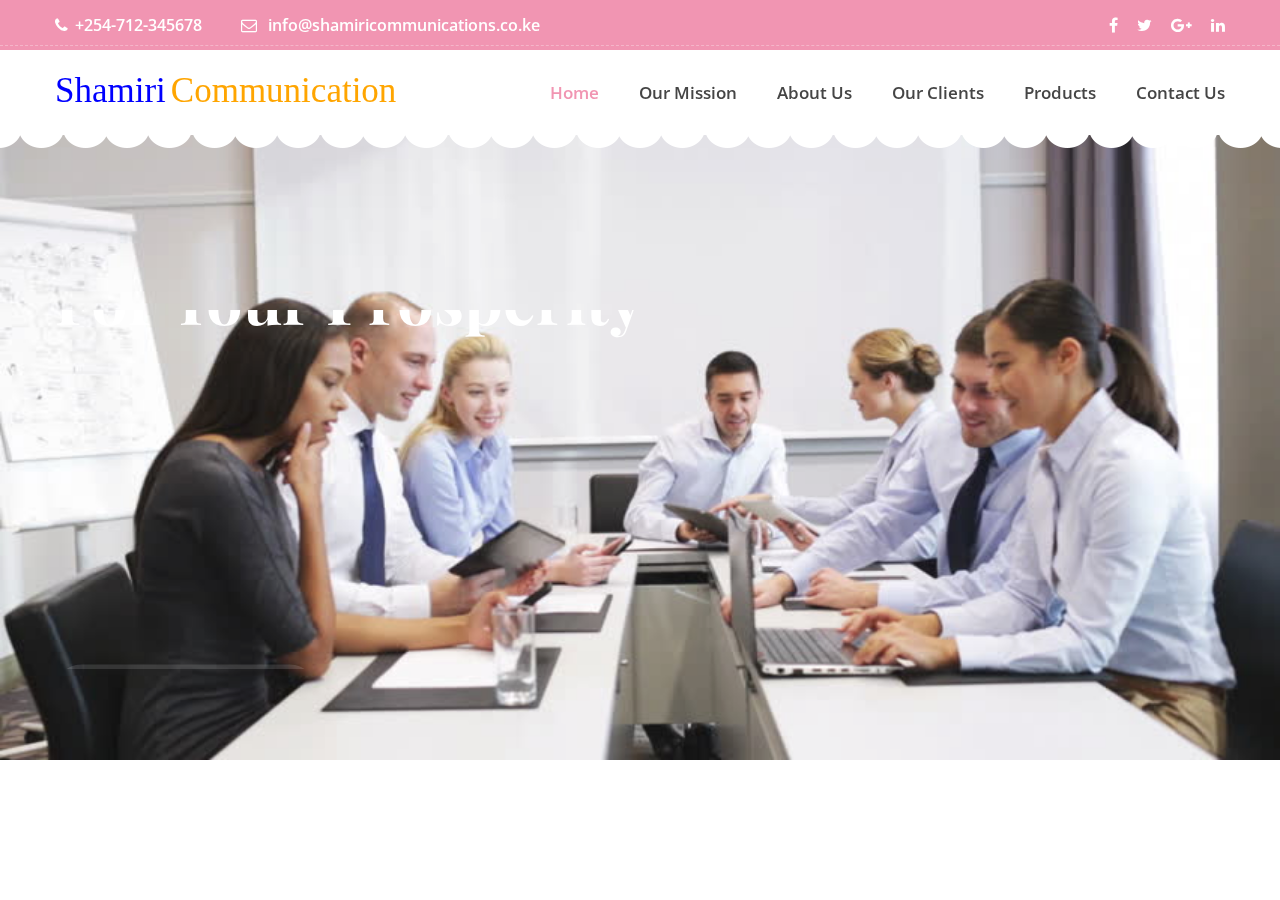
==== homepage.html @ 5a4b9720 "slider works" ====
<!DOCTYPE html>
<html lang="en" dir="ltr">
  <head>
    <meta charset="utf-8">
    <title>Shamiri Communication</title>
    <!-- Icon css link -->
    <link href="css/font-awesome.min.css" rel="stylesheet">
    <link href="vendors/linearicons/style.css" rel="stylesheet">
    <link href="vendors/flat-icon/flaticon.css" rel="stylesheet">
    <!-- Bootstrap -->
    <link href="css/bootstrap.min.css" rel="stylesheet">
    <!-- Rev slider css -->
    <link href="vendors/revolution/css/settings.css" rel="stylesheet">
    <link href="vendors/revolution/css/layers.css" rel="stylesheet">
    <link href="vendors/revolution/css/navigation.css" rel="stylesheet">
    <link href="vendors/animate-css/animate.css" rel="stylesheet">
    <!-- Extra plugin css -->
    <link href="vendors/owl-carousel/owl.carousel.min.css" rel="stylesheet">
    <link href="vendors/magnifc-popup/magnific-popup.css" rel="stylesheet">
    <link href="css/style.css" rel="stylesheet">
    <link href="css/responsive.css" rel="stylesheet">

  </head>
  <body>
    <!--================Main Header Area =================-->
   <header class="main_header_area">
     <div class="top_header_area row m0">
       <div class="container">
         <div class="float-left">
           <a href="#"><i class="fa fa-phone" aria-hidden="true"></i>+254-712-345678</a>
           <a href="#"><i class="fa fa-envelope-o" aria-hidden="true"></i> info@shamiricommunications.co.ke</a>
         </div>
         <div class="float-right">
           <ul class="h_social list_style">
             <li><a href="#"><i class="fa fa-facebook"></i></a></li>
             <li><a href="#"><i class="fa fa-twitter"></i></a></li>
             <li><a href="#"><i class="fa fa-google-plus"></i></a></li>
             <li><a href="#"><i class="fa fa-linkedin"></i></a></li>
           </ul>
           <!-- <ul class="h_search list_style">
             <li class="shop_cart"><a href="#"><i class="lnr lnr-cart"></i></a></li>
             <li><a class="popup-with-zoom-anim" href="#test-search"><i class="fa fa-search"></i></a></li>
           </ul> -->
         </div>
       </div>
     </div>
     <div class="main_menu_two">
       <div class="container">
         <nav class="navbar navbar-expand-lg navbar-light bg-light">
           <style>.orange{color:orange;font-family: 'Fredericka the Great', cursive;font-size: 35px} .blue{color:blue;font-family: 'Fredericka the Great', cursive;font-size: 35px;}</style>
           <a class="navbar-brand" href="index.html"><span class="blue">Shamiri</span> <span class="orange">Communication</span></a>
           </a>
           <button class="navbar-toggler" type="button" data-toggle="collapse" data-target="#navbarSupportedContent" aria-controls="navbarSupportedContent" aria-expanded="false" aria-label="Toggle navigation">
             <span class="my_toggle_menu">
                             <span></span>
                             <span></span>
                             <span></span>
                           </span>
           </button>
           <div class="collapse navbar-collapse" id="navbarSupportedContent">
             <ul class="navbar-nav justify-content-end">
               <li class="active"><a href="index.html">Home</a></li>
               <li><a href="#">Our Mission</a></li>
               <li><a href="#">About Us</a></li>

               <li><a href="#">Our Clients</a></li>
               <li><a class="#">Products</a></li>
               <li><a href="#">Contact Us</a></li>
             </ul>
           </div>
         </nav>
       </div>
     </div>
   </header>
       <!--================End Main Header Area =================-->
       <!--================Slider Area =================-->
       <section class="main_slider_area">
           <div id="main_slider" class="rev_slider" data-version="5.3.1.6">
               <ul>
                   <li data-index="rs-1587" data-transition="fade" data-slotamount="default" data-hideafterloop="0" data-hideslideonmobile="off"  data-easein="default" data-easeout="default" data-masterspeed="300"  data-thumb="img/meeting.jpg"  data-rotate="0"  data-saveperformance="off"  data-title="Creative" data-param1="01" data-param2="" data-param3="" data-param4="" data-param5="" data-param6="" data-param7="" data-param8="" data-param9="" data-param10="" data-description="">
                   <!-- MAIN IMAGE -->
                   <img src="img/meeting.jpg"  alt="" data-bgposition="center center" data-bgfit="cover" data-bgrepeat="no-repeat" data-bgparallax="5" class="rev-slidebg" data-no-retina>
                       <!-- LAYER NR. 1 -->
                       <div class="slider_text_box">
                           <div class="tp-caption tp-resizeme first_text"
                           data-x="['left','left','left','15','15']" data-hoffset="['0','0','0','0']"
                           data-y="['top','top','top','top']" data-voffset="['175','175','125','165','160']"
                           data-fontsize="['65','65','65','40','30']"
                           data-lineheight="['80','80','80','50','40']"
                           data-width="['800','800','800','500']"
                           data-height="none"
                           data-whitespace="normal"
                           data-type="text"
                           data-responsive_offset="on"
                           data-frames="[{&quot;delay&quot;:10,&quot;speed&quot;:1500,&quot;frame&quot;:&quot;0&quot;,&quot;from&quot;:&quot;y:[-100%];z:0;rX:0deg;rY:0;rZ:0;sX:1;sY:1;skX:0;skY:0;&quot;,&quot;mask&quot;:&quot;x:0px;y:0px;s:inherit;e:inherit;&quot;,&quot;to&quot;:&quot;o:1;&quot;,&quot;ease&quot;:&quot;Power2.easeInOut&quot;},{&quot;delay&quot;:&quot;wait&quot;,&quot;speed&quot;:1500,&quot;frame&quot;:&quot;999&quot;,&quot;to&quot;:&quot;y:[175%];&quot;,&quot;mask&quot;:&quot;x:inherit;y:inherit;s:inherit;e:inherit;&quot;,&quot;ease&quot;:&quot;Power2.easeInOut&quot;}]"
                           data-textAlign="['left','left','left','left']">Shamiri Communication ... <br /> For Your Prosperity</div>
                           <div class="tp-caption tp-resizeme secand_text"
                               data-x="['left','left','left','15','15']" data-hoffset="['0','0','0','0']"
                               data-y="['top','top','top','top']" data-voffset="['345','345','300','300','250']"
                               data-fontsize="['20','20','20','20','16']"
                               data-lineheight="['28','28','28','28']"
                               data-width="['640','640','640','640','350']"
                               data-height="none"
                               data-whitespace="normal"
                               data-type="text"
                               data-responsive_offset="on"
                               data-transform_idle="o:1;"
                               data-frames="[{&quot;delay&quot;:10,&quot;speed&quot;:1500,&quot;frame&quot;:&quot;0&quot;,&quot;from&quot;:&quot;y:[100%];z:0;rX:0deg;rY:0;rZ:0;sX:1;sY:1;skX:0;skY:0;opacity:0;&quot;,&quot;mask&quot;:&quot;x:0px;y:[100%];s:inherit;e:inherit;&quot;,&quot;to&quot;:&quot;o:1;&quot;,&quot;ease&quot;:&quot;Power2.easeInOut&quot;},{&quot;delay&quot;:&quot;wait&quot;,&quot;speed&quot;:1500,&quot;frame&quot;:&quot;999&quot;,&quot;to&quot;:&quot;y:[175%];&quot;,&quot;mask&quot;:&quot;x:inherit;y:inherit;s:inherit;e:inherit;&quot;,&quot;ease&quot;:&quot;Power2.easeInOut&quot;}]">Nemo enim ipsam voluptatem quia voluptas sit aspernatur aut odit aut fugit quia consequuntur magni dolores eos qui ratione
                           </div>
                           <div class="tp-caption tp-resizeme slider_button"
                              data-x="['left','left','left','15','15']" data-hoffset="['0','0','0','0']"
                               data-y="['top','top','top','top']" data-voffset="['435','435','390','390','360']"
                               data-fontsize="['14','14','14','14']"
                               data-lineheight="['46','46','46','46']"
                               data-width="none"
                               data-height="none"
                               data-whitespace="nowrap"
                               data-type="text"
                               data-responsive_offset="on"
                               data-frames="[{&quot;delay&quot;:10,&quot;speed&quot;:1500,&quot;frame&quot;:&quot;0&quot;,&quot;from&quot;:&quot;y:[100%];z:0;rX:0deg;rY:0;rZ:0;sX:1;sY:1;skX:0;skY:0;opacity:0;&quot;,&quot;mask&quot;:&quot;x:0px;y:[100%];s:inherit;e:inherit;&quot;,&quot;to&quot;:&quot;o:1;&quot;,&quot;ease&quot;:&quot;Power2.easeInOut&quot;},{&quot;delay&quot;:&quot;wait&quot;,&quot;speed&quot;:1500,&quot;frame&quot;:&quot;999&quot;,&quot;to&quot;:&quot;y:[175%];&quot;,&quot;mask&quot;:&quot;x:inherit;y:inherit;s:inherit;e:inherit;&quot;,&quot;ease&quot;:&quot;Power2.easeInOut&quot;}]">
                               <a class="main_btn" href="#products">Explore our services</a>
                           </div>
                       </div>
                   </li>
                   <li data-index="rs-1588" data-transition="fade" data-slotamount="default" data-hideafterloop="0" data-hideslideonmobile="off"  data-easein="default" data-easeout="default" data-masterspeed="300"  data-thumb="img/nightking.jpeg
                   .jpg"  data-rotate="0"  data-saveperformance="off"  data-title="Creative" data-param1="01" data-param2="" data-param3="" data-param4="" data-param5="" data-param6="" data-param7="" data-param8="" data-param9="" data-param10="" data-description="">
                   <!-- MAIN IMAGE -->
                   <img src="img/nightking.jpeg"  alt="" data-bgposition="center center" data-bgfit="cover" data-bgrepeat="no-repeat" data-bgparallax="5" class="rev-slidebg" data-no-retina>
                   <!-- LAYERS -->
                       <!-- LAYERS -->
                       <!-- LAYER NR. 1 -->
                       <div class="slider_text_box">
                           <div class="tp-caption tp-resizeme first_text"
                           data-x="['left','left','left','15','15']" data-hoffset="['0','0','0','0']"
                           data-y="['top','top','top','top']" data-voffset="['175','175','125','165','160']"
                           data-fontsize="['65','65','65','40','30']"
                           data-lineheight="['80','80','80','50','40']"
                           data-width="['800','800','800','500']"
                           data-height="none"
                           data-whitespace="normal"
                           data-type="text"
                           data-responsive_offset="on"
                           data-frames="[{&quot;delay&quot;:10,&quot;speed&quot;:1500,&quot;frame&quot;:&quot;0&quot;,&quot;from&quot;:&quot;y:[-100%];z:0;rX:0deg;rY:0;rZ:0;sX:1;sY:1;skX:0;skY:0;&quot;,&quot;mask&quot;:&quot;x:0px;y:0px;s:inherit;e:inherit;&quot;,&quot;to&quot;:&quot;o:1;&quot;,&quot;ease&quot;:&quot;Power2.easeInOut&quot;},{&quot;delay&quot;:&quot;wait&quot;,&quot;speed&quot;:1500,&quot;frame&quot;:&quot;999&quot;,&quot;to&quot;:&quot;y:[175%];&quot;,&quot;mask&quot;:&quot;x:inherit;y:inherit;s:inherit;e:inherit;&quot;,&quot;ease&quot;:&quot;Power2.easeInOut&quot;}]"
                           data-textAlign="['left','left','left','left']">Tasty feelings ... <br />delicious flavours</div>
                           <div class="tp-caption tp-resizeme secand_text"
                               data-x="['left','left','left','15','15']" data-hoffset="['0','0','0','0']"
                               data-y="['top','top','top','top']" data-voffset="['345','345','300','300','250']"
                               data-fontsize="['20','20','20','20','16']"
                               data-lineheight="['28','28','28','28']"
                               data-width="['640','640','640','640','350']"
                               data-height="none"
                               data-whitespace="normal"
                               data-type="text"
                               data-responsive_offset="on"
                               data-transform_idle="o:1;"
                               data-frames="[{&quot;delay&quot;:10,&quot;speed&quot;:1500,&quot;frame&quot;:&quot;0&quot;,&quot;from&quot;:&quot;y:[100%];z:0;rX:0deg;rY:0;rZ:0;sX:1;sY:1;skX:0;skY:0;opacity:0;&quot;,&quot;mask&quot;:&quot;x:0px;y:[100%];s:inherit;e:inherit;&quot;,&quot;to&quot;:&quot;o:1;&quot;,&quot;ease&quot;:&quot;Power2.easeInOut&quot;},{&quot;delay&quot;:&quot;wait&quot;,&quot;speed&quot;:1500,&quot;frame&quot;:&quot;999&quot;,&quot;to&quot;:&quot;y:[175%];&quot;,&quot;mask&quot;:&quot;x:inherit;y:inherit;s:inherit;e:inherit;&quot;,&quot;ease&quot;:&quot;Power2.easeInOut&quot;}]">Nemo enim ipsam voluptatem quia voluptas sit aspernatur aut odit aut fugit quia consequuntur magni dolores eos qui ratione
                           </div>
                           <div class="tp-caption tp-resizeme slider_button"
                               data-x="['left','left','left','15','15']" data-hoffset="['0','0','0','0']"
                               data-y="['top','top','top','top']" data-voffset="['435','435','390','390','360']"
                               data-fontsize="['14','14','14','14']"
                               data-lineheight="['46','46','46','46']"
                               data-width="none"
                               data-height="none"
                               data-whitespace="nowrap"
                               data-type="text"
                               data-responsive_offset="on"
                               data-frames="[{&quot;delay&quot;:10,&quot;speed&quot;:1500,&quot;frame&quot;:&quot;0&quot;,&quot;from&quot;:&quot;y:[100%];z:0;rX:0deg;rY:0;rZ:0;sX:1;sY:1;skX:0;skY:0;opacity:0;&quot;,&quot;mask&quot;:&quot;x:0px;y:[100%];s:inherit;e:inherit;&quot;,&quot;to&quot;:&quot;o:1;&quot;,&quot;ease&quot;:&quot;Power2.easeInOut&quot;},{&quot;delay&quot;:&quot;wait&quot;,&quot;speed&quot;:1500,&quot;frame&quot;:&quot;999&quot;,&quot;to&quot;:&quot;y:[175%];&quot;,&quot;mask&quot;:&quot;x:inherit;y:inherit;s:inherit;e:inherit;&quot;,&quot;ease&quot;:&quot;Power2.easeInOut&quot;}]">
                               <a class="main_btn" href="#flavours">See the flavours</a>
                           </div>
                       </div>
                   </li>
                   <li data-index="rs-1589" data-transition="fade" data-slotamount="default" data-hideafterloop="0" data-hideslideonmobile="off"  data-easein="default" data-easeout="default" data-masterspeed="300"  data-thumb="img/thanos.jpg"  data-rotate="0"  data-saveperformance="off"  data-title="Creative" data-param1="01" data-param2="" data-param3="" data-param4="" data-param5="" data-param6="" data-param7="" data-param8="" data-param9="" data-param10="" data-description="">
                   <!-- MAIN IMAGE -->
                   <img src="img/thanos.jpg"  alt="" data-bgposition="center center" data-bgfit="cover" data-bgrepeat="no-repeat" data-bgparallax="5" class="rev-slidebg" data-no-retina>
                   <!-- LAYERS -->
                       <!-- LAYERS -->
                       <!-- LAYER NR. 1 -->
                       <div class="slider_text_box">
                           <div class="tp-caption tp-resizeme first_text"
                           data-x="['left','left','left','15','15']" data-hoffset="['0','0','0','0']"
                           data-y="['top','top','top','top']" data-voffset="['175','175','125','165','160']"
                           data-fontsize="['65','65','65','40','30']"
                           data-lineheight="['80','80','80','50','40']"
                           data-width="['800','800','800','500']"
                           data-height="none"
                           data-whitespace="normal"
                           data-type="text"
                           data-responsive_offset="on"
                           data-frames="[{&quot;delay&quot;:10,&quot;speed&quot;:1500,&quot;frame&quot;:&quot;0&quot;,&quot;from&quot;:&quot;y:[-100%];z:0;rX:0deg;rY:0;rZ:0;sX:1;sY:1;skX:0;skY:0;&quot;,&quot;mask&quot;:&quot;x:0px;y:0px;s:inherit;e:inherit;&quot;,&quot;to&quot;:&quot;o:1;&quot;,&quot;ease&quot;:&quot;Power2.easeInOut&quot;},{&quot;delay&quot;:&quot;wait&quot;,&quot;speed&quot;:1500,&quot;frame&quot;:&quot;999&quot;,&quot;to&quot;:&quot;y:[175%];&quot;,&quot;mask&quot;:&quot;x:inherit;y:inherit;s:inherit;e:inherit;&quot;,&quot;ease&quot;:&quot;Power2.easeInOut&quot;}]"
                           data-textAlign="['left','left','left','left']">Diverse ... <br /> always something new</div>
                           <div class="tp-caption tp-resizeme secand_text"
                               data-x="['left','left','left','15','15']" data-hoffset="['0','0','0','0']"
                               data-y="['top','top','top','top']" data-voffset="['345','345','300','300','250']"
                               data-fontsize="['20','20','20','20','16']"
                               data-lineheight="['28','28','28','28']"
                               data-width="['640','640','640','640','350']"
                               data-height="none"
                               data-whitespace="normal"
                               data-type="text"
                               data-responsive_offset="on"
                               data-transform_idle="o:1;"
                               data-frames="[{&quot;delay&quot;:10,&quot;speed&quot;:1500,&quot;frame&quot;:&quot;0&quot;,&quot;from&quot;:&quot;y:[100%];z:0;rX:0deg;rY:0;rZ:0;sX:1;sY:1;skX:0;skY:0;opacity:0;&quot;,&quot;mask&quot;:&quot;x:0px;y:[100%];s:inherit;e:inherit;&quot;,&quot;to&quot;:&quot;o:1;&quot;,&quot;ease&quot;:&quot;Power2.easeInOut&quot;},{&quot;delay&quot;:&quot;wait&quot;,&quot;speed&quot;:1500,&quot;frame&quot;:&quot;999&quot;,&quot;to&quot;:&quot;y:[175%];&quot;,&quot;mask&quot;:&quot;x:inherit;y:inherit;s:inherit;e:inherit;&quot;,&quot;ease&quot;:&quot;Power2.easeInOut&quot;}]">Nemo enim ipsam voluptatem quia voluptas sit aspernatur aut odit aut fugit quia consequuntur magni dolores eos qui ratione
                           </div>
                           <div class="tp-caption tp-resizeme slider_button"
                               data-x="['left','left','left','15','15']" data-hoffset="['0','0','0','0']"
                               data-y="['top','top','top','top']" data-voffset="['435','435','390','390','360']"
                               data-fontsize="['14','14','14','14']"
                               data-lineheight="['46','46','46','46']"
                               data-width="none"
                               data-height="none"
                               data-whitespace="nowrap"
                               data-type="text"
                               data-responsive_offset="on"
                               data-frames="[{&quot;delay&quot;:10,&quot;speed&quot;:1500,&quot;frame&quot;:&quot;0&quot;,&quot;from&quot;:&quot;y:[100%];z:0;rX:0deg;rY:0;rZ:0;sX:1;sY:1;skX:0;skY:0;opacity:0;&quot;,&quot;mask&quot;:&quot;x:0px;y:[100%];s:inherit;e:inherit;&quot;,&quot;to&quot;:&quot;o:1;&quot;,&quot;ease&quot;:&quot;Power2.easeInOut&quot;},{&quot;delay&quot;:&quot;wait&quot;,&quot;speed&quot;:1500,&quot;frame&quot;:&quot;999&quot;,&quot;to&quot;:&quot;y:[175%];&quot;,&quot;mask&quot;:&quot;x:inherit;y:inherit;s:inherit;e:inherit;&quot;,&quot;ease&quot;:&quot;Power2.easeInOut&quot;}]">
                               <a class="main_btn" href="#newarrivals">Explore New Arrivals</a>
                           </div>
                       </div>
                   </li>
               </ul>
           </div>
       </section>
       <!--================End Slider Area =================-->



       <!-- jQuery (necessary for Bootstrap's JavaScript plugins) -->
        <script src="js/jquery-3.2.1.min.js"></script>
        <!-- Include all compiled plugins (below), or include individual files as needed -->
        <script src="js/popper.min.js"></script>
        <script src="js/bootstrap.min.js"></script>
        <!-- Rev slider js -->
        <script src="vendors/revolution/js/jquery.themepunch.tools.min.js"></script>
        <script src="vendors/revolution/js/jquery.themepunch.revolution.min.js"></script>
        <script src="vendors/revolution/js/extensions/revolution.extension.actions.min.js"></script>
        <script src="vendors/revolution/js/extensions/revolution.extension.video.min.js"></script>
        <script src="vendors/revolution/js/extensions/revolution.extension.slideanims.min.js"></script>
        <script src="vendors/revolution/js/extensions/revolution.extension.layeranimation.min.js"></script>
        <script src="vendors/revolution/js/extensions/revolution.extension.navigation.min.js"></script>
        <!-- Extra plugin js -->
        <script src="vendors/owl-carousel/owl.carousel.min.js"></script>
        <script src="vendors/magnifc-popup/jquery.magnific-popup.min.js"></script>
        <script src="vendors/datetime-picker/js/moment.min.js"></script>
        <script src="vendors/datetime-picker/js/bootstrap-datetimepicker.min.js"></script>
        <script src="vendors/nice-select/js/jquery.nice-select.min.js"></script>
        <script src="vendors/jquery-ui/jquery-ui.min.js"></script>
        <script src="vendors/lightbox/simpleLightbox.min.js"></script>
        <script src="js/theme.js"></script>

  </body>
</html>
---- vendors/linearicons/style.css ----
@font-face {
	font-family: 'Linearicons-Free';
	src:url('fonts/Linearicons-Free.eot');
	src:url('fonts/Linearicons-Free.eot') format('embedded-opentype'),
		url('fonts/Linearicons-Free.woff2_w118d') format('woff2'),
		url('fonts/Linearicons-Free.woff') format('woff'),
		url('fonts/Linearicons-Free.ttf') format('truetype'),
		url('img/Linearicons-Free.svg') format('svg');
	font-weight: normal;
	font-style: normal;
}

.lnr {
	font-family: 'Linearicons-Free';
	speak: none;
	font-style: normal;
	font-weight: normal;
	font-variant: normal;
	text-transform: none;
	line-height: 1;

	/* Better Font Rendering =========== */
	-webkit-font-smoothing: antialiased;
	-moz-osx-font-smoothing: grayscale;
}

.lnr-home:before {
	content: "\e800";
}
.lnr-apartment:before {
	content: "\e801";
}
.lnr-pencil:before {
	content: "\e802";
}
.lnr-magic-wand:before {
	content: "\e803";
}
.lnr-drop:before {
	content: "\e804";
}
.lnr-lighter:before {
	content: "\e805";
}
.lnr-poop:before {
	content: "\e806";
}
.lnr-sun:before {
	content: "\e807";
}
.lnr-moon:before {
	content: "\e808";
}
.lnr-cloud:before {
	content: "\e809";
}
.lnr-cloud-upload:before {
	content: "\e80a";
}
.lnr-cloud-download:before {
	content: "\e80b";
}
.lnr-cloud-sync:before {
	content: "\e80c";
}
.lnr-cloud-check:before {
	content: "\e80d";
}
.lnr-database:before {
	content: "\e80e";
}
.lnr-lock:before {
	content: "\e80f";
}
.lnr-cog:before {
	content: "\e810";
}
.lnr-trash:before {
	content: "\e811";
}
.lnr-dice:before {
	content: "\e812";
}
.lnr-heart:before {
	content: "\e813";
}
.lnr-star:before {
	content: "\e814";
}
.lnr-star-half:before {
	content: "\e815";
}
.lnr-star-empty:before {
	content: "\e816";
}
.lnr-flag:before {
	content: "\e817";
}
.lnr-envelope:before {
	content: "\e818";
}
.lnr-paperclip:before {
	content: "\e819";
}
.lnr-inbox:before {
	content: "\e81a";
}
.lnr-eye:before {
	content: "\e81b";
}
.lnr-printer:before {
	content: "\e81c";
}
.lnr-file-empty:before {
	content: "\e81d";
}
.lnr-file-add:before {
	content: "\e81e";
}
.lnr-enter:before {
	content: "\e81f";
}
.lnr-exit:before {
	content: "\e820";
}
.lnr-graduation-hat:before {
	content: "\e821";
}
.lnr-license:before {
	content: "\e822";
}
.lnr-music-note:before {
	content: "\e823";
}
.lnr-film-play:before {
	content: "\e824";
}
.lnr-camera-video:before {
	content: "\e825";
}
.lnr-camera:before {
	content: "\e826";
}
.lnr-picture:before {
	content: "\e827";
}
.lnr-book:before {
	content: "\e828";
}
.lnr-bookmark:before {
	content: "\e829";
}
.lnr-user:before {
	content: "\e82a";
}
.lnr-users:before {
	content: "\e82b";
}
.lnr-shirt:before {
	content: "\e82c";
}
.lnr-store:before {
	content: "\e82d";
}
.lnr-cart:before {
	content: "\e82e";
}
.lnr-tag:before {
	content: "\e82f";
}
.lnr-phone-handset:before {
	content: "\e830";
}
.lnr-phone:before {
	content: "\e831";
}
.lnr-pushpin:before {
	content: "\e832";
}
.lnr-map-marker:before {
	content: "\e833";
}
.lnr-map:before {
	content: "\e834";
}
.lnr-location:before {
	content: "\e835";
}
.lnr-calendar-full:before {
	content: "\e836";
}
.lnr-keyboard:before {
	content: "\e837";
}
.lnr-spell-check:before {
	content: "\e838";
}
.lnr-screen:before {
	content: "\e839";
}
.lnr-smartphone:before {
	content: "\e83a";
}
.lnr-tablet:before {
	content: "\e83b";
}
.lnr-laptop:before {
	content: "\e83c";
}
.lnr-laptop-phone:before {
	content: "\e83d";
}
.lnr-power-switch:before {
	content: "\e83e";
}
.lnr-bubble:before {
	content: "\e83f";
}
.lnr-heart-pulse:before {
	content: "\e840";
}
.lnr-construction:before {
	content: "\e841";
}
.lnr-pie-chart:before {
	content: "\e842";
}
.lnr-chart-bars:before {
	content: "\e843";
}
.lnr-gift:before {
	content: "\e844";
}
.lnr-diamond:before {
	content: "\e845";
}
.lnr-linearicons:before {
	content: "\e846";
}
.lnr-dinner:before {
	content: "\e847";
}
.lnr-coffee-cup:before {
	content: "\e848";
}
.lnr-leaf:before {
	content: "\e849";
}
.lnr-paw:before {
	content: "\e84a";
}
.lnr-rocket:before {
	content: "\e84b";
}
.lnr-briefcase:before {
	content: "\e84c";
}
.lnr-bus:before {
	content: "\e84d";
}
.lnr-car:before {
	content: "\e84e";
}
.lnr-train:before {
	content: "\e84f";
}
.lnr-bicycle:before {
	content: "\e850";
}
.lnr-wheelchair:before {
	content: "\e851";
}
.lnr-select:before {
	content: "\e852";
}
.lnr-earth:before {
	content: "\e853";
}
.lnr-smile:before {
	content: "\e854";
}
.lnr-sad:before {
	content: "\e855";
}
.lnr-neutral:before {
	content: "\e856";
}
.lnr-mustache:before {
	content: "\e857";
}
.lnr-alarm:before {
	content: "\e858";
}
.lnr-bullhorn:before {
	content: "\e859";
}
.lnr-volume-high:before {
	content: "\e85a";
}
.lnr-volume-medium:before {
	content: "\e85b";
}
.lnr-volume-low:before {
	content: "\e85c";
}
.lnr-volume:before {
	content: "\e85d";
}
.lnr-mic:before {
	content: "\e85e";
}
.lnr-hourglass:before {
	content: "\e85f";
}
.lnr-undo:before {
	content: "\e860";
}
.lnr-redo:before {
	content: "\e861";
}
.lnr-sync:before {
	content: "\e862";
}
.lnr-history:before {
	content: "\e863";
}
.lnr-clock:before {
	content: "\e864";
}
.lnr-download:before {
	content: "\e865";
}
.lnr-upload:before {
	content: "\e866";
}
.lnr-enter-down:before {
	content: "\e867";
}
.lnr-exit-up:before {
	content: "\e868";
}
.lnr-bug:before {
	content: "\e869";
}
.lnr-code:before {
	content: "\e86a";
}
.lnr-link:before {
	content: "\e86b";
}
.lnr-unlink:before {
	content: "\e86c";
}
.lnr-thumbs-up:before {
	content: "\e86d";
}
.lnr-thumbs-down:before {
	content: "\e86e";
}
.lnr-magnifier:before {
	content: "\e86f";
}
.lnr-cross:before {
	content: "\e870";
}
.lnr-menu:before {
	content: "\e871";
}
.lnr-list:before {
	content: "\e872";
}
.lnr-chevron-up:before {
	content: "\e873";
}
.lnr-chevron-down:before {
	content: "\e874";
}
.lnr-chevron-left:before {
	content: "\e875";
}
.lnr-chevron-right:before {
	content: "\e876";
}
.lnr-arrow-up:before {
	content: "\e877";
}
.lnr-arrow-down:before {
	content: "\e878";
}
.lnr-arrow-left:before {
	content: "\e879";
}
.lnr-arrow-right:before {
	content: "\e87a";
}
.lnr-move:before {
	content: "\e87b";
}
.lnr-warning:before {
	content: "\e87c";
}
.lnr-question-circle:before {
	content: "\e87d";
}
.lnr-menu-circle:before {
	content: "\e87e";
}
.lnr-checkmark-circle:before {
	content: "\e87f";
}
.lnr-cross-circle:before {
	content: "\e880";
}
.lnr-plus-circle:before {
	content: "\e881";
}
.lnr-circle-minus:before {
	content: "\e882";
}
.lnr-arrow-up-circle:before {
	content: "\e883";
}
.lnr-arrow-down-circle:before {
	content: "\e884";
}
.lnr-arrow-left-circle:before {
	content: "\e885";
}
.lnr-arrow-right-circle:before {
	content: "\e886";
}
.lnr-chevron-up-circle:before {
	content: "\e887";
}
.lnr-chevron-down-circle:before {
	content: "\e888";
}
.lnr-chevron-left-circle:before {
	content: "\e889";
}
.lnr-chevron-right-circle:before {
	content: "\e88a";
}
.lnr-crop:before {
	content: "\e88b";
}
.lnr-frame-expand:before {
	content: "\e88c";
}
.lnr-frame-contract:before {
	content: "\e88d";
}
.lnr-layers:before {
	content: "\e88e";
}
.lnr-funnel:before {
	content: "\e88f";
}
.lnr-text-format:before {
	content: "\e890";
}
.lnr-text-format-remove:before {
	content: "\e891";
}
.lnr-text-size:before {
	content: "\e892";
}
.lnr-bold:before {
	content: "\e893";
}
.lnr-italic:before {
	content: "\e894";
}
.lnr-underline:before {
	content: "\e895";
}
.lnr-strikethrough:before {
	content: "\e896";
}
.lnr-highlight:before {
	content: "\e897";
}
.lnr-text-align-left:before {
	content: "\e898";
}
.lnr-text-align-center:before {
	content: "\e899";
}
.lnr-text-align-right:before {
	content: "\e89a";
}
.lnr-text-align-justify:before {
	content: "\e89b";
}
.lnr-line-spacing:before {
	content: "\e89c";
}
.lnr-indent-increase:before {
	content: "\e89d";
}
.lnr-indent-decrease:before {
	content: "\e89e";
}
.lnr-pilcrow:before {
	content: "\e89f";
}
.lnr-direction-ltr:before {
	content: "\e8a0";
}
.lnr-direction-rtl:before {
	content: "\e8a1";
}
.lnr-page-break:before {
	content: "\e8a2";
}
.lnr-sort-alpha-asc:before {
	content: "\e8a3";
}
.lnr-sort-amount-asc:before {
	content: "\e8a4";
}
.lnr-hand:before {
	content: "\e8a5";
}
.lnr-pointer-up:before {
	content: "\e8a6";
}
.lnr-pointer-right:before {
	content: "\e8a7";
}
.lnr-pointer-down:before {
	content: "\e8a8";
}
.lnr-pointer-left:before {
	content: "\e8a9";
}
---- vendors/flat-icon/flaticon.css ----
/*
  	Flaticon icon font: Flaticon
  	Creation date: 20/02/2018 13:09
  	*/

@font-face {
  font-family: "Flaticon";
  src: url("Flaticon.eot");
  src: url("Flaticon.eot?#iefix") format("embedded-opentype"),
       url("Flaticon.woff") format("woff"),
       url("Flaticon.ttf") format("truetype"),
       url("img/img/Flaticon.svg") format("svg");
  font-weight: normal;
  font-style: normal;
}

@media screen and (-webkit-min-device-pixel-ratio:0) {
  @font-face {
    font-family: "Flaticon";
    src: url("img/img/Flaticon.svg") format("svg");
  }
}

[class^="flaticon-"]:before, [class*=" flaticon-"]:before,
[class^="flaticon-"]:after, [class*=" flaticon-"]:after {   
  font-family: Flaticon;
        font-size: 20px;
font-style: normal;
margin-left: 20px;
}

.flaticon-auricular-phone-symbol-in-a-circle:before { content: "\f100"; }
.flaticon-play-button:before { content: "\f101"; }
.flaticon-food-6:before { content: "\f102"; }
.flaticon-book:before { content: "\f103"; }
.flaticon-food-5:before { content: "\f104"; }
.flaticon-food-4:before { content: "\f105"; }
.flaticon-transport:before { content: "\f106"; }
.flaticon-food-3:before { content: "\f107"; }
.flaticon-food-2:before { content: "\f108"; }
.flaticon-food-1:before { content: "\f109"; }
.flaticon-food:before { content: "\f10a"; }
---- vendors/revolution/css/settings.css ----
/*-----------------------------------------------------------------------------

-	Revolution Slider 5.0 Default Style Settings -

Screen Stylesheet

version:   	5.3.1
date:      	07/12/15
author:		themepunch
email:     	info@themepunch.com
website:   	http://www.themepunch.com
-----------------------------------------------------------------------------*/

#debungcontrolls,.debugtimeline{width:100%;box-sizing:border-box}.rev_column,.rev_column .tp-parallax-wrap,.tp-svg-layer svg{vertical-align:top}#debungcontrolls{z-index:100000;position:fixed;bottom:0;height:auto;background:rgba(0,0,0,.6);padding:10px}.debugtimeline{height:10px;position:relative;margin-bottom:3px;display:none;white-space:nowrap}.debugtimeline:hover{height:15px}.the_timeline_tester{background:#e74c3c;position:absolute;top:0;left:0;height:100%;width:0}.debugtimeline.tl_slide .the_timeline_tester{background:#f39c12}.debugtimeline.tl_frame .the_timeline_tester{background:#3498db}.debugtimline_txt{color:#fff;font-weight:400;font-size:7px;position:absolute;left:10px;top:0;white-space:nowrap;line-height:10px}.rtl{direction:rtl}@font-face{font-family:revicons;src:url(../fonts/revicons/revicons.eot);src:url(../fonts/revicons/revicons.eot#iefix) format('embedded-opentype'),url(../fonts/revicons/revicons.woff) format('woff'),url(../fonts/revicons/revicons.ttf) format('truetype'),url(img/revicons.svg) format('svg');font-weight:400;font-style:normal}[class*=" revicon-"]:before,[class^=revicon-]:before{font-family:revicons;font-style:normal;font-weight:400;speak:none;display:inline-block;text-decoration:inherit;width:1em;margin-right:.2em;text-align:center;font-variant:normal;text-transform:none;line-height:1em;margin-left:.2em}.revicon-search-1:before{content:'\e802'}.revicon-pencil-1:before{content:'\e831'}.revicon-picture-1:before{content:'\e803'}.revicon-cancel:before{content:'\e80a'}.revicon-info-circled:before{content:'\e80f'}.revicon-trash:before{content:'\e801'}.revicon-left-dir:before{content:'\e817'}.revicon-right-dir:before{content:'\e818'}.revicon-down-open:before{content:'\e83b'}.revicon-left-open:before{content:'\e819'}.revicon-right-open:before{content:'\e81a'}.revicon-angle-left:before{content:'\e820'}.revicon-angle-right:before{content:'\e81d'}.revicon-left-big:before{content:'\e81f'}.revicon-right-big:before{content:'\e81e'}.revicon-magic:before{content:'\e807'}.revicon-picture:before{content:'\e800'}.revicon-export:before{content:'\e80b'}.revicon-cog:before{content:'\e832'}.revicon-login:before{content:'\e833'}.revicon-logout:before{content:'\e834'}.revicon-video:before{content:'\e805'}.revicon-arrow-combo:before{content:'\e827'}.revicon-left-open-1:before{content:'\e82a'}.revicon-right-open-1:before{content:'\e82b'}.revicon-left-open-mini:before{content:'\e822'}.revicon-right-open-mini:before{content:'\e823'}.revicon-left-open-big:before{content:'\e824'}.revicon-right-open-big:before{content:'\e825'}.revicon-left:before{content:'\e836'}.revicon-right:before{content:'\e826'}.revicon-ccw:before{content:'\e808'}.revicon-arrows-ccw:before{content:'\e806'}.revicon-palette:before{content:'\e829'}.revicon-list-add:before{content:'\e80c'}.revicon-doc:before{content:'\e809'}.revicon-left-open-outline:before{content:'\e82e'}.revicon-left-open-2:before{content:'\e82c'}.revicon-right-open-outline:before{content:'\e82f'}.revicon-right-open-2:before{content:'\e82d'}.revicon-equalizer:before{content:'\e83a'}.revicon-layers-alt:before{content:'\e804'}.revicon-popup:before{content:'\e828'}.rev_slider_wrapper{position:relative;z-index:0;width:100%}.rev_slider{position:relative;overflow:visible}.entry-content .rev_slider a,.rev_slider a{box-shadow:none}.tp-overflow-hidden{overflow:hidden!important}.group_ov_hidden{overflow:hidden}.rev_slider img,.tp-simpleresponsive img{max-width:none!important;transition:none;margin:0;padding:0;border:none}.rev_slider .no-slides-text{font-weight:700;text-align:center;padding-top:80px}.rev_slider>ul,.rev_slider>ul>li,.rev_slider>ul>li:before,.rev_slider_wrapper>ul,.tp-revslider-mainul>li,.tp-revslider-mainul>li:before,.tp-simpleresponsive>ul,.tp-simpleresponsive>ul>li,.tp-simpleresponsive>ul>li:before{list-style:none!important;position:absolute;margin:0!important;padding:0!important;overflow-x:visible;overflow-y:visible;background-image:none;background-position:0 0;text-indent:0;top:0;left:0}.rev_slider>ul>li,.rev_slider>ul>li:before,.tp-revslider-mainul>li,.tp-revslider-mainul>li:before,.tp-simpleresponsive>ul>li,.tp-simpleresponsive>ul>li:before{visibility:hidden}.tp-revslider-mainul,.tp-revslider-slidesli{padding:0!important;margin:0!important;list-style:none!important}.fullscreen-container,.fullwidthbanner-container{padding:0;position:relative}.rev_slider li.tp-revslider-slidesli{position:absolute!important}.tp-caption .rs-untoggled-content{display:block}.tp-caption .rs-toggled-content{display:none}.rs-toggle-content-active.tp-caption .rs-toggled-content{display:block}.rs-toggle-content-active.tp-caption .rs-untoggled-content{display:none}.rev_slider .caption,.rev_slider .tp-caption{position:relative;visibility:hidden;white-space:nowrap;display:block;-webkit-font-smoothing:antialiased!important;z-index:1}.rev_slider .caption,.rev_slider .tp-caption,.tp-simpleresponsive img{-moz-user-select:none;-khtml-user-select:none;-webkit-user-select:none;-o-user-select:none}.rev_slider .tp-mask-wrap .tp-caption,.rev_slider .tp-mask-wrap :last-child,.wpb_text_column .rev_slider .tp-mask-wrap .tp-caption,.wpb_text_column .rev_slider .tp-mask-wrap :last-child{margin-bottom:0}.tp-svg-layer svg{width:100%;height:100%;position:relative}.tp-carousel-wrapper{cursor:url(openhand.cur),move}.tp-carousel-wrapper.dragged{cursor:url(closedhand.cur),move}.tp_inner_padding{box-sizing:border-box;max-height:none!important}.tp-caption.tp-layer-selectable{-moz-user-select:all;-khtml-user-select:all;-webkit-user-select:all;-o-user-select:all}.tp-caption.tp-hidden-caption,.tp-forcenotvisible,.tp-hide-revslider,.tp-parallax-wrap.tp-hidden-caption{visibility:hidden!important;display:none!important}.rev_slider audio,.rev_slider embed,.rev_slider iframe,.rev_slider object,.rev_slider video{max-width:none!important}.tp-element-background{position:absolute;top:0;left:0;width:100%;height:100%;z-index:0}.rev_row_zone{position:absolute;width:100%;left:0;box-sizing:border-box;min-height:50px;font-size:0}.rev_column_inner,.rev_slider .tp-caption.rev_row{position:relative;width:100%!important;box-sizing:border-box}.rev_row_zone_top{top:0}.rev_row_zone_middle{top:50%;transform:translateY(-50%)}.rev_row_zone_bottom{bottom:0}.rev_slider .tp-caption.rev_row{display:table;table-layout:fixed;vertical-align:top;height:auto!important;font-size:0}.rev_column{display:table-cell;position:relative;height:auto;box-sizing:border-box;font-size:0}.rev_column_inner{display:block;height:auto!important;white-space:normal!important}.rev_column_bg{width:100%;height:100%;position:absolute;top:0;left:0;z-index:0;box-sizing:border-box;background-clip:content-box;border:0 solid transparent}.tp-caption .backcorner,.tp-caption .backcornertop,.tp-caption .frontcorner,.tp-caption .frontcornertop{height:0;top:0;width:0;position:absolute}.rev_column_inner .tp-loop-wrap,.rev_column_inner .tp-mask-wrap,.rev_column_inner .tp-parallax-wrap{text-align:inherit}.rev_column_inner .tp-mask-wrap{display:inline-block}.rev_column_inner .tp-parallax-wrap,.rev_column_inner .tp-parallax-wrap .tp-loop-wrap,.rev_column_inner .tp-parallax-wrap .tp-mask-wrap{position:relative!important;left:auto!important;top:auto!important;line-height:0}.tp-video-play-button,.tp-video-play-button i{line-height:50px!important;vertical-align:top;text-align:center}.rev_column_inner .rev_layer_in_column,.rev_column_inner .tp-parallax-wrap,.rev_column_inner .tp-parallax-wrap .tp-loop-wrap,.rev_column_inner .tp-parallax-wrap .tp-mask-wrap{vertical-align:top}.rev_break_columns{display:block!important}.rev_break_columns .tp-parallax-wrap.rev_column{display:block!important;width:100%!important}.fullwidthbanner-container{overflow:hidden}.fullwidthbanner-container .fullwidthabanner{width:100%;position:relative}.tp-static-layers{position:absolute;z-index:101;top:0;left:0}.tp-caption .frontcorner{border-left:40px solid transparent;border-right:0 solid transparent;border-top:40px solid #00A8FF;left:-40px}.tp-caption .backcorner{border-left:0 solid transparent;border-right:40px solid transparent;border-bottom:40px solid #00A8FF;right:0}.tp-caption .frontcornertop{border-left:40px solid transparent;border-right:0 solid transparent;border-bottom:40px solid #00A8FF;left:-40px}.tp-caption .backcornertop{border-left:0 solid transparent;border-right:40px solid transparent;border-top:40px solid #00A8FF;right:0}.tp-layer-inner-rotation{position:relative!important}img.tp-slider-alternative-image{width:100%;height:auto}.caption.fullscreenvideo,.rs-background-video-layer,.tp-caption.coverscreenvideo,.tp-caption.fullscreenvideo{width:100%;height:100%;top:0;left:0;position:absolute}.noFilterClass{filter:none!important}.rs-background-video-layer{visibility:hidden;z-index:0}.caption.fullscreenvideo audio,.caption.fullscreenvideo iframe,.caption.fullscreenvideo video,.tp-caption.fullscreenvideo iframe,.tp-caption.fullscreenvideo iframe audio,.tp-caption.fullscreenvideo iframe video{width:100%!important;height:100%!important;display:none}.fullcoveredvideo audio,.fullscreenvideo audio .fullcoveredvideo video,.fullscreenvideo video{background:#000}.fullcoveredvideo .tp-poster{background-position:center center;background-size:cover;width:100%;height:100%;top:0;left:0}.videoisplaying .html5vid .tp-poster{display:none}.tp-video-play-button{background:#000;background:rgba(0,0,0,.3);border-radius:5px;position:absolute;top:50%;left:50%;color:#FFF;margin-top:-25px;margin-left:-25px;cursor:pointer;width:50px;height:50px;box-sizing:border-box;display:inline-block;z-index:4;opacity:0;transition:opacity .3s ease-out!important}.tp-audio-html5 .tp-video-play-button,.tp-hiddenaudio{display:none!important}.tp-caption .html5vid{width:100%!important;height:100%!important}.tp-video-play-button i{width:50px;height:50px;display:inline-block;font-size:40px!important}.rs-fullvideo-cover,.tp-dottedoverlay,.tp-shadowcover{height:100%;top:0;left:0;position:absolute}.tp-caption:hover .tp-video-play-button{opacity:1;display:block}.tp-caption .tp-revstop{display:none;border-left:5px solid #fff!important;border-right:5px solid #fff!important;margin-top:15px!important;line-height:20px!important;vertical-align:top;font-size:25px!important}.tp-seek-bar,.tp-video-button,.tp-volume-bar{outline:0;line-height:12px;margin:0;cursor:pointer}.videoisplaying .revicon-right-dir{display:none}.videoisplaying .tp-revstop{display:inline-block}.videoisplaying .tp-video-play-button{display:none}.fullcoveredvideo .tp-video-play-button{display:none!important}.fullscreenvideo .fullscreenvideo audio,.fullscreenvideo .fullscreenvideo video{object-fit:contain!important}.fullscreenvideo .fullcoveredvideo audio,.fullscreenvideo .fullcoveredvideo video{object-fit:cover!important}.tp-video-controls{position:absolute;bottom:0;left:0;right:0;padding:5px;opacity:0;transition:opacity .3s;background-image:linear-gradient(to bottom,#000 13%,#323232 100%);display:table;max-width:100%;overflow:hidden;box-sizing:border-box}.rev-btn.rev-hiddenicon i,.rev-btn.rev-withicon i{transition:all .2s ease-out!important;font-size:15px}.tp-caption:hover .tp-video-controls{opacity:.9}.tp-video-button{background:rgba(0,0,0,.5);border:0;border-radius:3px;font-size:12px;color:#fff;padding:0}.tp-video-button:hover{cursor:pointer}.tp-video-button-wrap,.tp-video-seek-bar-wrap,.tp-video-vol-bar-wrap{padding:0 5px;display:table-cell;vertical-align:middle}.tp-video-seek-bar-wrap{width:80%}.tp-video-vol-bar-wrap{width:20%}.tp-seek-bar,.tp-volume-bar{width:100%;padding:0}.rs-fullvideo-cover{width:100%;background:0 0;z-index:5}.disabled_lc .tp-video-play-button,.rs-background-video-layer audio::-webkit-media-controls,.rs-background-video-layer video::-webkit-media-controls,.rs-background-video-layer video::-webkit-media-controls-start-playback-button{display:none!important}.tp-audio-html5 .tp-video-controls{opacity:1!important;visibility:visible!important}.tp-dottedoverlay{background-repeat:repeat;width:100%;z-index:3}.tp-dottedoverlay.twoxtwo{background:url(img/gridtile.png)}.tp-dottedoverlay.twoxtwowhite{background:url(img/gridtile_white.png)}.tp-dottedoverlay.threexthree{background:url(img/gridtile_3x3.png)}.tp-dottedoverlay.threexthreewhite{background:url(img/gridtile_3x3_white.png)}.tp-shadowcover{width:100%;background:#fff;z-index:-1}.tp-shadow1{box-shadow:0 10px 6px -6px rgba(0,0,0,.8)}.tp-shadow2:after,.tp-shadow2:before,.tp-shadow3:before,.tp-shadow4:after{z-index:-2;position:absolute;content:"";bottom:10px;left:10px;width:50%;top:85%;max-width:300px;background:0 0;box-shadow:0 15px 10px rgba(0,0,0,.8);transform:rotate(-3deg)}.tp-shadow2:after,.tp-shadow4:after{transform:rotate(3deg);right:10px;left:auto}.tp-shadow5{position:relative;box-shadow:0 1px 4px rgba(0,0,0,.3),0 0 40px rgba(0,0,0,.1) inset}.tp-shadow5:after,.tp-shadow5:before{content:"";position:absolute;z-index:-2;box-shadow:0 0 25px 0 rgba(0,0,0,.6);top:30%;bottom:0;left:20px;right:20px;border-radius:100px/20px}.tp-button{padding:6px 13px 5px;border-radius:3px;height:30px;cursor:pointer;color:#fff!important;text-shadow:0 1px 1px rgba(0,0,0,.6)!important;font-size:15px;line-height:45px!important;font-family:arial,sans-serif;font-weight:700;letter-spacing:-1px;text-decoration:none}.tp-button.big{color:#fff;text-shadow:0 1px 1px rgba(0,0,0,.6);font-weight:700;padding:9px 20px;font-size:19px;line-height:57px!important}.purchase:hover,.tp-button.big:hover,.tp-button:hover{background-position:bottom,15px 11px}.purchase.green,.purchase:hover.green,.tp-button.green,.tp-button:hover.green{background-color:#21a117;box-shadow:0 3px 0 0 #104d0b}.purchase.blue,.purchase:hover.blue,.tp-button.blue,.tp-button:hover.blue{background-color:#1d78cb;box-shadow:0 3px 0 0 #0f3e68}.purchase.red,.purchase:hover.red,.tp-button.red,.tp-button:hover.red{background-color:#cb1d1d;box-shadow:0 3px 0 0 #7c1212}.purchase.orange,.purchase:hover.orange,.tp-button.orange,.tp-button:hover.orange{background-color:#f70;box-shadow:0 3px 0 0 #a34c00}.purchase.darkgrey,.purchase:hover.darkgrey,.tp-button.darkgrey,.tp-button.grey,.tp-button:hover.darkgrey,.tp-button:hover.grey{background-color:#555;box-shadow:0 3px 0 0 #222}.purchase.lightgrey,.purchase:hover.lightgrey,.tp-button.lightgrey,.tp-button:hover.lightgrey{background-color:#888;box-shadow:0 3px 0 0 #555}.rev-btn,.rev-btn:visited{outline:0!important;box-shadow:none!important;text-decoration:none!important;line-height:44px;font-size:17px;font-weight:500;padding:12px 35px;box-sizing:border-box;font-family:Roboto,sans-serif;cursor:pointer}.rev-btn.rev-uppercase,.rev-btn.rev-uppercase:visited{text-transform:uppercase;letter-spacing:1px;font-size:15px;font-weight:900}.rev-btn.rev-withicon i{font-weight:400;position:relative;top:0;margin-left:10px!important}.rev-btn.rev-hiddenicon i{font-weight:400;position:relative;top:0;opacity:0;margin-left:0!important;width:0!important}.rev-btn.rev-hiddenicon:hover i{opacity:1!important;margin-left:10px!important;width:auto!important}.rev-btn.rev-medium,.rev-btn.rev-medium:visited{line-height:36px;font-size:14px;padding:10px 30px}.rev-btn.rev-medium.rev-hiddenicon i,.rev-btn.rev-medium.rev-withicon i{font-size:14px;top:0}.rev-btn.rev-small,.rev-btn.rev-small:visited{line-height:28px;font-size:12px;padding:7px 20px}.rev-btn.rev-small.rev-hiddenicon i,.rev-btn.rev-small.rev-withicon i{font-size:12px;top:0}.rev-maxround{border-radius:30px}.rev-minround{border-radius:3px}.rev-burger{position:relative;width:60px;height:60px;box-sizing:border-box;padding:22px 0 0 14px;border-radius:50%;border:1px solid rgba(51,51,51,.25);-webkit-tap-highlight-color:transparent;cursor:pointer}.rev-burger span{display:block;width:30px;height:3px;background:#333;transition:.7s;pointer-events:none;transform-style:flat!important}.rev-burger.revb-white span,.rev-burger.revb-whitenoborder span{background:#fff}.rev-burger span:nth-child(2){margin:3px 0}#dialog_addbutton .rev-burger:hover :first-child,.open .rev-burger :first-child,.open.rev-burger :first-child{transform:translateY(6px) rotate(-45deg)}#dialog_addbutton .rev-burger:hover :nth-child(2),.open .rev-burger :nth-child(2),.open.rev-burger :nth-child(2){transform:rotate(-45deg);opacity:0}#dialog_addbutton .rev-burger:hover :last-child,.open .rev-burger :last-child,.open.rev-burger :last-child{transform:translateY(-6px) rotate(-135deg)}.rev-burger.revb-white{border:2px solid rgba(255,255,255,.2)}.rev-burger.revb-darknoborder,.rev-burger.revb-whitenoborder{border:0}.rev-burger.revb-darknoborder span{background:#333}.rev-burger.revb-whitefull{background:#fff;border:none}.rev-burger.revb-whitefull span{background:#333}.rev-burger.revb-darkfull{background:#333;border:none}.rev-burger.revb-darkfull span,.rev-scroll-btn.revs-fullwhite{background:#fff}@keyframes rev-ani-mouse{0%{opacity:1;top:29%}15%{opacity:1;top:50%}50%{opacity:0;top:50%}100%{opacity:0;top:29%}}.rev-scroll-btn{display:inline-block;position:relative;left:0;right:0;text-align:center;cursor:pointer;width:35px;height:55px;box-sizing:border-box;border:3px solid #fff;border-radius:23px}.rev-scroll-btn>*{display:inline-block;line-height:18px;font-size:13px;font-weight:400;color:#fff;font-family:proxima-nova,"Helvetica Neue",Helvetica,Arial,sans-serif;letter-spacing:2px}.rev-scroll-btn>.active,.rev-scroll-btn>:focus,.rev-scroll-btn>:hover{color:#fff}.rev-scroll-btn>.active,.rev-scroll-btn>:active,.rev-scroll-btn>:focus,.rev-scroll-btn>:hover{opacity:.8}.rev-scroll-btn.revs-fullwhite span{background:#333}.rev-scroll-btn.revs-fulldark{background:#333;border:none}.rev-scroll-btn.revs-fulldark span,.tp-bullet{background:#fff}.rev-scroll-btn span{position:absolute;display:block;top:29%;left:50%;width:8px;height:8px;margin:-4px 0 0 -4px;background:#fff;border-radius:50%;animation:rev-ani-mouse 2.5s linear infinite}.rev-scroll-btn.revs-dark{border-color:#333}.rev-scroll-btn.revs-dark span{background:#333}.rev-control-btn{position:relative;display:inline-block;z-index:5;color:#FFF;font-size:20px;line-height:60px;font-weight:400;font-style:normal;font-family:Raleway;text-decoration:none;text-align:center;background-color:#000;border-radius:50px;text-shadow:none;background-color:rgba(0,0,0,.5);width:60px;height:60px;box-sizing:border-box;cursor:pointer}.rev-cbutton-dark-sr,.rev-cbutton-light-sr{border-radius:3px}.rev-cbutton-light,.rev-cbutton-light-sr{color:#333;background-color:rgba(255,255,255,.75)}.rev-sbutton{line-height:37px;width:37px;height:37px}.rev-sbutton-blue{background-color:#3B5998}.rev-sbutton-lightblue{background-color:#00A0D1}.rev-sbutton-red{background-color:#DD4B39}.tp-bannertimer{visibility:hidden;width:100%;height:5px;background:#000;background:rgba(0,0,0,.15);position:absolute;z-index:200;top:0}.tp-bannertimer.tp-bottom{top:auto;bottom:0!important;height:5px}.tp-caption img{background:0 0;-ms-filter:"progid:DXImageTransform.Microsoft.gradient(startColorstr=#00FFFFFF,endColorstr=#00FFFFFF)";filter:progid:DXImageTransform.Microsoft.gradient(startColorstr=#00FFFFFF, endColorstr=#00FFFFFF);zoom:1}.caption.slidelink a div,.tp-caption.slidelink a div{width:3000px;height:1500px;background:url(img/coloredbg.png)}.tp-caption.slidelink a span{background:url(img/coloredbg.png)}.tp-loader.spinner0,.tp-loader.spinner5{background-image:url(img/loader.gif);background-repeat:no-repeat}.tp-shape{width:100%;height:100%}.tp-caption .rs-starring{display:inline-block}.tp-caption .rs-starring .star-rating{float:none;display:inline-block;vertical-align:top;color:#FFC321!important}.tp-caption .rs-starring .star-rating,.tp-caption .rs-starring-page .star-rating{position:relative;height:1em;width:5.4em;font-family:star;font-size:1em!important}.tp-loader.spinner0,.tp-loader.spinner1{width:40px;height:40px;margin-top:-20px;margin-left:-20px;animation:tp-rotateplane 1.2s infinite ease-in-out;background-color:#fff;border-radius:3px;box-shadow:0 0 20px 0 rgba(0,0,0,.15)}.tp-caption .rs-starring .star-rating:before,.tp-caption .rs-starring-page .star-rating:before{content:"\73\73\73\73\73";color:#E0DADF;float:left;top:0;left:0;position:absolute}.tp-caption .rs-starring .star-rating span{overflow:hidden;float:left;top:0;left:0;position:absolute;padding-top:1.5em;font-size:1em!important}.tp-caption .rs-starring .star-rating span:before{content:"\53\53\53\53\53";top:0;position:absolute;left:0}.tp-loader{top:50%;left:50%;z-index:10000;position:absolute}.tp-loader.spinner0{background-position:center center}.tp-loader.spinner5{background-position:10px 10px;background-color:#fff;margin:-22px;width:44px;height:44px;border-radius:3px}@keyframes tp-rotateplane{0%{transform:perspective(120px) rotateX(0) rotateY(0)}50%{transform:perspective(120px) rotateX(-180.1deg) rotateY(0)}100%{transform:perspective(120px) rotateX(-180deg) rotateY(-179.9deg)}}.tp-loader.spinner2{width:40px;height:40px;margin-top:-20px;margin-left:-20px;background-color:red;box-shadow:0 0 20px 0 rgba(0,0,0,.15);border-radius:100%;animation:tp-scaleout 1s infinite ease-in-out}@keyframes tp-scaleout{0%{transform:scale(0)}100%{transform:scale(1);opacity:0}}.tp-loader.spinner3{margin:-9px 0 0 -35px;width:70px;text-align:center}.tp-loader.spinner3 .bounce1,.tp-loader.spinner3 .bounce2,.tp-loader.spinner3 .bounce3{width:18px;height:18px;background-color:#fff;box-shadow:0 0 20px 0 rgba(0,0,0,.15);border-radius:100%;display:inline-block;animation:tp-bouncedelay 1.4s infinite ease-in-out;animation-fill-mode:both}.tp-loader.spinner3 .bounce1{animation-delay:-.32s}.tp-loader.spinner3 .bounce2{animation-delay:-.16s}@keyframes tp-bouncedelay{0%,100%,80%{transform:scale(0)}40%{transform:scale(1)}}.tp-loader.spinner4{margin:-20px 0 0 -20px;width:40px;height:40px;text-align:center;animation:tp-rotate 2s infinite linear}.tp-loader.spinner4 .dot1,.tp-loader.spinner4 .dot2{width:60%;height:60%;display:inline-block;position:absolute;top:0;background-color:#fff;border-radius:100%;animation:tp-bounce 2s infinite ease-in-out;box-shadow:0 0 20px 0 rgba(0,0,0,.15)}.tp-loader.spinner4 .dot2{top:auto;bottom:0;animation-delay:-1s}@keyframes tp-rotate{100%{transform:rotate(360deg)}}@keyframes tp-bounce{0%,100%{transform:scale(0)}50%{transform:scale(1)}}.tp-bullets.navbar,.tp-tabs.navbar,.tp-thumbs.navbar{border:none;min-height:0;margin:0;border-radius:0}.tp-bullets,.tp-tabs,.tp-thumbs{position:absolute;display:block;z-index:1000;top:0;left:0}.tp-tab,.tp-thumb{cursor:pointer;position:absolute;opacity:.5;box-sizing:border-box}.tp-arr-imgholder,.tp-tab-image,.tp-thumb-image,.tp-videoposter{background-position:center center;background-size:cover;width:100%;height:100%;display:block;position:absolute;top:0;left:0}.tp-tab.selected,.tp-tab:hover,.tp-thumb.selected,.tp-thumb:hover{opacity:1}.tp-tab-mask,.tp-thumb-mask{box-sizing:border-box!important}.tp-tabs,.tp-thumbs{box-sizing:content-box!important}.tp-bullet{width:15px;height:15px;position:absolute;background:rgba(255,255,255,.3);cursor:pointer}.tp-bullet.selected,.tp-bullet:hover{background:#fff}.tparrows{cursor:pointer;background:#000;background:rgba(0,0,0,.5);width:40px;height:40px;position:absolute;display:block;z-index:1000}.tparrows:hover{background:#000}.tparrows:before{font-family:revicons;font-size:15px;color:#fff;display:block;line-height:40px;text-align:center}.hginfo,.hglayerinfo{font-size:12px;font-weight:600}.tparrows.tp-leftarrow:before{content:'\e824'}.tparrows.tp-rightarrow:before{content:'\e825'}body.rtl .tp-kbimg{left:0!important}.dddwrappershadow{box-shadow:0 45px 100px rgba(0,0,0,.4)}.hglayerinfo{position:fixed;bottom:0;left:0;color:#FFF;line-height:20px;background:rgba(0,0,0,.75);padding:5px 10px;z-index:2000;white-space:normal}.helpgrid,.hginfo{position:absolute}.hginfo{top:-2px;left:-2px;color:#e74c3c;background:#000;padding:2px 5px}.indebugmode .tp-caption:hover{border:1px dashed #c0392b!important}.helpgrid{border:2px dashed #c0392b;top:0;left:0;z-index:0}#revsliderlogloglog{padding:15px;color:#fff;position:fixed;top:0;left:0;width:200px;height:150px;background:rgba(0,0,0,.7);z-index:100000;font-size:10px;overflow:scroll}.aden{filter:hue-rotate(-20deg) contrast(.9) saturate(.85) brightness(1.2)}.aden::after{background:linear-gradient(to right,rgba(66,10,14,.2),transparent);mix-blend-mode:darken}.perpetua::after,.reyes::after{mix-blend-mode:soft-light;opacity:.5}.inkwell{filter:sepia(.3) contrast(1.1) brightness(1.1) grayscale(1)}.perpetua::after{background:linear-gradient(to bottom,#005b9a,#e6c13d)}.reyes{filter:sepia(.22) brightness(1.1) contrast(.85) saturate(.75)}.reyes::after{background:#efcdad}.gingham{filter:brightness(1.05) hue-rotate(-10deg)}.gingham::after{background:linear-gradient(to right,rgba(66,10,14,.2),transparent);mix-blend-mode:darken}.toaster{filter:contrast(1.5) brightness(.9)}.toaster::after{background:radial-gradient(circle,#804e0f,#3b003b);mix-blend-mode:screen}.walden{filter:brightness(1.1) hue-rotate(-10deg) sepia(.3) saturate(1.6)}.walden::after{background:#04c;mix-blend-mode:screen;opacity:.3}.hudson{filter:brightness(1.2) contrast(.9) saturate(1.1)}.hudson::after{background:radial-gradient(circle,#a6b1ff 50%,#342134);mix-blend-mode:multiply;opacity:.5}.earlybird{filter:contrast(.9) sepia(.2)}.earlybird::after{background:radial-gradient(circle,#d0ba8e 20%,#360309 85%,#1d0210 100%);mix-blend-mode:overlay}.mayfair{filter:contrast(1.1) saturate(1.1)}.mayfair::after{background:radial-gradient(circle at 40% 40%,rgba(255,255,255,.8),rgba(255,200,200,.6),#111 60%);mix-blend-mode:overlay;opacity:.4}.lofi{filter:saturate(1.1) contrast(1.5)}.lofi::after{background:radial-gradient(circle,transparent 70%,#222 150%);mix-blend-mode:multiply}._1977{filter:contrast(1.1) brightness(1.1) saturate(1.3)}._1977:after{background:rgba(243,106,188,.3);mix-blend-mode:screen}.brooklyn{filter:contrast(.9) brightness(1.1)}.brooklyn::after{background:radial-gradient(circle,rgba(168,223,193,.4) 70%,#c4b7c8);mix-blend-mode:overlay}.xpro2{filter:sepia(.3)}.xpro2::after{background:radial-gradient(circle,#e6e7e0 40%,rgba(43,42,161,.6) 110%);mix-blend-mode:color-burn}.nashville{filter:sepia(.2) contrast(1.2) brightness(1.05) saturate(1.2)}.nashville::after{background:rgba(0,70,150,.4);mix-blend-mode:lighten}.nashville::before{background:rgba(247,176,153,.56);mix-blend-mode:darken}.lark{filter:contrast(.9)}.lark::after{background:rgba(242,242,242,.8);mix-blend-mode:darken}.lark::before{background:#22253f;mix-blend-mode:color-dodge}.moon{filter:grayscale(1) contrast(1.1) brightness(1.1)}.moon::before{background:#a0a0a0;mix-blend-mode:soft-light}.moon::after{background:#383838;mix-blend-mode:lighten}.clarendon{filter:contrast(1.2) saturate(1.35)}.clarendon:before{background:rgba(127,187,227,.2);mix-blend-mode:overlay}.willow{filter:grayscale(.5) contrast(.95) brightness(.9)}.willow::before{background-color:radial-gradient(40%,circle,#d4a9af 55%,#000 150%);mix-blend-mode:overlay}.willow::after{background-color:#d8cdcb;mix-blend-mode:color}.rise{filter:brightness(1.05) sepia(.2) contrast(.9) saturate(.9)}.rise::after{background:radial-gradient(circle,rgba(232,197,152,.8),transparent 90%);mix-blend-mode:overlay;opacity:.6}.rise::before{background:radial-gradient(circle,rgba(236,205,169,.15) 55%,rgba(50,30,7,.4));mix-blend-mode:multiply}._1977:after,._1977:before,.aden:after,.aden:before,.brooklyn:after,.brooklyn:before,.clarendon:after,.clarendon:before,.earlybird:after,.earlybird:before,.gingham:after,.gingham:before,.hudson:after,.hudson:before,.inkwell:after,.inkwell:before,.lark:after,.lark:before,.lofi:after,.lofi:before,.mayfair:after,.mayfair:before,.moon:after,.moon:before,.nashville:after,.nashville:before,.perpetua:after,.perpetua:before,.reyes:after,.reyes:before,.rise:after,.rise:before,.slumber:after,.slumber:before,.toaster:after,.toaster:before,.walden:after,.walden:before,.willow:after,.willow:before,.xpro2:after,.xpro2:before{content:'';display:block;height:100%;width:100%;top:0;left:0;position:absolute;pointer-events:none}._1977,.aden,.brooklyn,.clarendon,.earlybird,.gingham,.hudson,.inkwell,.lark,.lofi,.mayfair,.moon,.nashville,.perpetua,.reyes,.rise,.slumber,.toaster,.walden,.willow,.xpro2{position:relative}._1977 img,.aden img,.brooklyn img,.clarendon img,.earlybird img,.gingham img,.hudson img,.inkwell img,.lark img,.lofi img,.mayfair img,.moon img,.nashville img,.perpetua img,.reyes img,.rise img,.slumber img,.toaster img,.walden img,.willow img,.xpro2 img{width:100%;z-index:1}._1977:before,.aden:before,.brooklyn:before,.clarendon:before,.earlybird:before,.gingham:before,.hudson:before,.inkwell:before,.lark:before,.lofi:before,.mayfair:before,.moon:before,.nashville:before,.perpetua:before,.reyes:before,.rise:before,.slumber:before,.toaster:before,.walden:before,.willow:before,.xpro2:before{z-index:2}._1977:after,.aden:after,.brooklyn:after,.clarendon:after,.earlybird:after,.gingham:after,.hudson:after,.inkwell:after,.lark:after,.lofi:after,.mayfair:after,.moon:after,.nashville:after,.perpetua:after,.reyes:after,.rise:after,.slumber:after,.toaster:after,.walden:after,.willow:after,.xpro2:after{z-index:3}.slumber{filter:saturate(.66) brightness(1.05)}.slumber::after{background:rgba(125,105,24,.5);mix-blend-mode:soft-light}.slumber::before{background:rgba(69,41,12,.4);mix-blend-mode:lighten}
---- vendors/revolution/css/layers.css ----
/*-----------------------------------------------------------------------------

-	Revolution Slider 5.0 Layer Style Settings -

Screen Stylesheet

version:   	5.0.0
date:      	18/03/15
author:		themepunch
email:     	info@themepunch.com
website:   	http://www.themepunch.com
-----------------------------------------------------------------------------*/

* {
    -webkit-box-sizing: border-box;
    -moz-box-sizing: border-box;
    box-sizing: border-box;
}

.tp-caption.Twitter-Content a,.tp-caption.Twitter-Content a:visited
{
	color:#0084B4!important;
}

.tp-caption.Twitter-Content a:hover
{
	color:#0084B4!important;
	text-decoration:underline!important;
}

.tp-caption.medium_grey,.medium_grey
{
	background-color:#888;
	border-style:none;
	border-width:0;
	color:#fff;
	font-family:Arial;
	font-size:20px;
	font-weight:700;
	line-height:20px;
	margin:0;
	padding:2px 4px;
	position:absolute;
	text-shadow:0 2px 5px rgba(0,0,0,0.5);
	white-space:nowrap;
}

.tp-caption.small_text,.small_text
{
	border-style:none;
	border-width:0;
	color:#fff;
	font-family:Arial;
	font-size:14px;
	font-weight:700;
	line-height:20px;
	margin:0;
	position:absolute;
	text-shadow:0 2px 5px rgba(0,0,0,0.5);
	white-space:nowrap;
}

.tp-caption.medium_text,.medium_text
{
	border-style:none;
	border-width:0;
	color:#fff;
	font-family:Arial;
	font-size:20px;
	font-weight:700;
	line-height:20px;
	margin:0;
	position:absolute;
	text-shadow:0 2px 5px rgba(0,0,0,0.5);
	white-space:nowrap;
}

.tp-caption.large_text,.large_text
{
	border-style:none;
	border-width:0;
	color:#fff;
	font-family:Arial;
	font-size:40px;
	font-weight:700;
	line-height:40px;
	margin:0;
	position:absolute;
	text-shadow:0 2px 5px rgba(0,0,0,0.5);
	white-space:nowrap;
}

.tp-caption.very_large_text,.very_large_text
{
	border-style:none;
	border-width:0;
	color:#fff;
	font-family:Arial;
	font-size:60px;
	font-weight:700;
	letter-spacing:-2px;
	line-height:60px;
	margin:0;
	position:absolute;
	text-shadow:0 2px 5px rgba(0,0,0,0.5);
	white-space:nowrap;
}

.tp-caption.very_big_white,.very_big_white
{
	background-color:#000;
	border-style:none;
	border-width:0;
	color:#fff;
	font-family:Arial;
	font-size:60px;
	font-weight:800;
	line-height:60px;
	margin:0;
	padding:1px 4px 0;
	position:absolute;
	text-shadow:none;
	white-space:nowrap;
}

.tp-caption.very_big_black,.very_big_black
{
	background-color:#fff;
	border-style:none;
	border-width:0;
	color:#000;
	font-family:Arial;
	font-size:60px;
	font-weight:700;
	line-height:60px;
	margin:0;
	padding:1px 4px 0;
	position:absolute;
	text-shadow:none;
	white-space:nowrap;
}

.tp-caption.modern_medium_fat,.modern_medium_fat
{
	border-style:none;
	border-width:0;
	color:#000;
	font-family:"Open Sans", sans-serif;
	font-size:24px;
	font-weight:800;
	line-height:20px;
	margin:0;
	position:absolute;
	text-shadow:none;
	white-space:nowrap;
}

.tp-caption.modern_medium_fat_white,.modern_medium_fat_white
{
	border-style:none;
	border-width:0;
	color:#fff;
	font-family:"Open Sans", sans-serif;
	font-size:24px;
	font-weight:800;
	line-height:20px;
	margin:0;
	position:absolute;
	text-shadow:none;
	white-space:nowrap;
}

.tp-caption.modern_medium_light,.modern_medium_light
{
	border-style:none;
	border-width:0;
	color:#000;
	font-family:"Open Sans", sans-serif;
	font-size:24px;
	font-weight:300;
	line-height:20px;
	margin:0;
	position:absolute;
	text-shadow:none;
	white-space:nowrap;
}

.tp-caption.modern_big_bluebg,.modern_big_bluebg
{
	background-color:#4e5b6c;
	border-style:none;
	border-width:0;
	color:#fff;
	font-family:"Open Sans", sans-serif;
	font-size:30px;
	font-weight:800;
	letter-spacing:0;
	line-height:36px;
	margin:0;
	padding:3px 10px;
	position:absolute;
	text-shadow:none;
}

.tp-caption.modern_big_redbg,.modern_big_redbg
{
	background-color:#de543e;
	border-style:none;
	border-width:0;
	color:#fff;
	font-family:"Open Sans", sans-serif;
	font-size:30px;
	font-weight:300;
	letter-spacing:0;
	line-height:36px;
	margin:0;
	padding:1px 10px 3px;
	position:absolute;
	text-shadow:none;
}

.tp-caption.modern_small_text_dark,.modern_small_text_dark
{
	border-style:none;
	border-width:0;
	color:#555;
	font-family:Arial;
	font-size:14px;
	line-height:22px;
	margin:0;
	position:absolute;
	text-shadow:none;
	white-space:nowrap;
}

.tp-caption.boxshadow,.boxshadow
{		
	box-shadow:0 0 20px rgba(0,0,0,0.5);
}

.tp-caption.black,.black
{
	color:#000;
	text-shadow:none;
}

.tp-caption.noshadow,.noshadow
{
	text-shadow:none;
}

.tp-caption.thinheadline_dark,.thinheadline_dark
{
	background-color:transparent;
	color:rgba(0,0,0,0.85);
	font-family:"Open Sans";
	font-size:30px;
	font-weight:300;
	line-height:30px;
	position:absolute;
	text-shadow:none;
}

.tp-caption.thintext_dark,.thintext_dark
{
	background-color:transparent;
	color:rgba(0,0,0,0.85);
	font-family:"Open Sans";
	font-size:16px;
	font-weight:300;
	line-height:26px;
	position:absolute;
	text-shadow:none;
}

.tp-caption.largeblackbg,.largeblackbg
{
	
	
	background-color:#000;
	border-radius:0;
	color:#fff;
	font-family:"Open Sans";
	font-size:50px;
	font-weight:300;
	line-height:70px;
	padding:0 20px;
	position:absolute;
	text-shadow:none;
}

.tp-caption.largepinkbg,.largepinkbg
{
	
	
	background-color:#db4360;
	border-radius:0;
	color:#fff;
	font-family:"Open Sans";
	font-size:50px;
	font-weight:300;
	line-height:70px;
	padding:0 20px;
	position:absolute;
	text-shadow:none;
}

.tp-caption.largewhitebg,.largewhitebg
{
	
	
	background-color:#fff;
	border-radius:0;
	color:#000;
	font-family:"Open Sans";
	font-size:50px;
	font-weight:300;
	line-height:70px;
	padding:0 20px;
	position:absolute;
	text-shadow:none;
}

.tp-caption.largegreenbg,.largegreenbg
{
	
	
	background-color:#67ae73;
	border-radius:0;
	color:#fff;
	font-family:"Open Sans";
	font-size:50px;
	font-weight:300;
	line-height:70px;
	padding:0 20px;
	position:absolute;
	text-shadow:none;
}

.tp-caption.excerpt,.excerpt
{
	background-color:rgba(0,0,0,1);
	border-color:#fff;
	border-style:none;
	border-width:0;
	color:#fff;
	font-family:Arial;
	font-size:36px;
	font-weight:700;
	height:auto;
	letter-spacing:-1.5px;
	line-height:36px;
	margin:0;
	padding:1px 4px 0;
	text-decoration:none;
	text-shadow:none;
	white-space:normal!important;
	width:150px;
}

.tp-caption.large_bold_grey,.large_bold_grey
{
	background-color:transparent;
	border-color:#ffd658;
	border-style:none;
	border-width:0;
	color:#666;
	font-family:"Open Sans";
	font-size:60px;
	font-weight:800;
	line-height:60px;
	margin:0;
	padding:1px 4px 0;
	text-decoration:none;
	text-shadow:none;
}

.tp-caption.medium_thin_grey,.medium_thin_grey
{
	background-color:transparent;
	border-color:#ffd658;
	border-style:none;
	border-width:0;
	color:#666;
	font-family:"Open Sans";
	font-size:34px;
	font-weight:300;
	line-height:30px;
	margin:0;
	padding:1px 4px 0;
	text-decoration:none;
	text-shadow:none;
}

.tp-caption.small_thin_grey,.small_thin_grey
{
	background-color:transparent;
	border-color:#ffd658;
	border-style:none;
	border-width:0;
	color:#757575;
	font-family:"Open Sans";
	font-size:18px;
	font-weight:300;
	line-height:26px;
	margin:0;
	padding:1px 4px 0;
	text-decoration:none;
	text-shadow:none;
}

.tp-caption.lightgrey_divider,.lightgrey_divider
{
	background-color:rgba(235,235,235,1);
	background-position:initial;
	background-repeat:initial;
	border-color:#222;
	border-style:none;
	border-width:0;
	height:3px;
	text-decoration:none;
	width:370px;
}

.tp-caption.large_bold_darkblue,.large_bold_darkblue
{
	background-color:transparent;
	border-color:#ffd658;
	border-style:none;
	border-width:0;
	color:#34495e;
	font-family:"Open Sans";
	font-size:58px;
	font-weight:800;
	line-height:60px;
	text-decoration:none;
}

.tp-caption.medium_bg_darkblue,.medium_bg_darkblue
{
	background-color:#34495e;
	border-color:#ffd658;
	border-style:none;
	border-width:0;
	color:#fff;
	font-family:"Open Sans";
	font-size:20px;
	font-weight:800;
	line-height:20px;
	padding:10px;
	text-decoration:none;
}

.tp-caption.medium_bold_red,.medium_bold_red
{
	background-color:transparent;
	border-color:#ffd658;
	border-style:none;
	border-width:0;
	color:#e33a0c;
	font-family:"Open Sans";
	font-size:24px;
	font-weight:800;
	line-height:30px;
	padding:0;
	text-decoration:none;
}

.tp-caption.medium_light_red,.medium_light_red
{
	background-color:transparent;
	border-color:#ffd658;
	border-style:none;
	border-width:0;
	color:#e33a0c;
	font-family:"Open Sans";
	font-size:21px;
	font-weight:300;
	line-height:26px;
	padding:0;
	text-decoration:none;
}

.tp-caption.medium_bg_red,.medium_bg_red
{
	background-color:#e33a0c;
	border-color:#ffd658;
	border-style:none;
	border-width:0;
	color:#fff;
	font-family:"Open Sans";
	font-size:20px;
	font-weight:800;
	line-height:20px;
	padding:10px;
	text-decoration:none;
}

.tp-caption.medium_bold_orange,.medium_bold_orange
{
	background-color:transparent;
	border-color:#ffd658;
	border-style:none;
	border-width:0;
	color:#f39c12;
	font-family:"Open Sans";
	font-size:24px;
	font-weight:800;
	line-height:30px;
	text-decoration:none;
}

.tp-caption.medium_bg_orange,.medium_bg_orange
{
	background-color:#f39c12;
	border-color:#ffd658;
	border-style:none;
	border-width:0;
	color:#fff;
	font-family:"Open Sans";
	font-size:20px;
	font-weight:800;
	line-height:20px;
	padding:10px;
	text-decoration:none;
}

.tp-caption.grassfloor,.grassfloor
{
	background-color:rgba(160,179,151,1);
	border-color:#222;
	border-style:none;
	border-width:0;
	height:150px;
	text-decoration:none;
	width:4000px;
}

.tp-caption.large_bold_white,.large_bold_white
{
	background-color:transparent;
	border-color:#ffd658;
	border-style:none;
	border-width:0;
	color:#fff;
	font-family:"Open Sans";
	font-size:58px;
	font-weight:800;
	line-height:60px;
	text-decoration:none;
}

.tp-caption.medium_light_white,.medium_light_white
{
	background-color:transparent;
	border-color:#ffd658;
	border-style:none;
	border-width:0;
	color:#fff;
	font-family:"Open Sans";
	font-size:30px;
	font-weight:300;
	line-height:36px;
	padding:0;
	text-decoration:none;
}

.tp-caption.mediumlarge_light_white,.mediumlarge_light_white
{
	background-color:transparent;
	border-color:#ffd658;
	border-style:none;
	border-width:0;
	color:#fff;
	font-family:"Open Sans";
	font-size:34px;
	font-weight:300;
	line-height:40px;
	padding:0;
	text-decoration:none;
}

.tp-caption.mediumlarge_light_white_center,.mediumlarge_light_white_center
{
	background-color:transparent;
	border-color:#ffd658;
	border-style:none;
	border-width:0;
	color:#fff;
	font-family:"Open Sans";
	font-size:34px;
	font-weight:300;
	line-height:40px;
	padding:0;
	text-align:center;
	text-decoration:none;
}

.tp-caption.medium_bg_asbestos,.medium_bg_asbestos
{
	background-color:#7f8c8d;
	border-color:#ffd658;
	border-style:none;
	border-width:0;
	color:#fff;
	font-family:"Open Sans";
	font-size:20px;
	font-weight:800;
	line-height:20px;
	padding:10px;
	text-decoration:none;
}

.tp-caption.medium_light_black,.medium_light_black
{
	background-color:transparent;
	border-color:#ffd658;
	border-style:none;
	border-width:0;
	color:#000;
	font-family:"Open Sans";
	font-size:30px;
	font-weight:300;
	line-height:36px;
	padding:0;
	text-decoration:none;
}

.tp-caption.large_bold_black,.large_bold_black
{
	background-color:transparent;
	border-color:#ffd658;
	border-style:none;
	border-width:0;
	color:#000;
	font-family:"Open Sans";
	font-size:58px;
	font-weight:800;
	line-height:60px;
	text-decoration:none;
}

.tp-caption.mediumlarge_light_darkblue,.mediumlarge_light_darkblue
{
	background-color:transparent;
	border-color:#ffd658;
	border-style:none;
	border-width:0;
	color:#34495e;
	font-family:"Open Sans";
	font-size:34px;
	font-weight:300;
	line-height:40px;
	padding:0;
	text-decoration:none;
}

.tp-caption.small_light_white,.small_light_white
{
	background-color:transparent;
	border-color:#ffd658;
	border-style:none;
	border-width:0;
	color:#fff;
	font-family:"Open Sans";
	font-size:17px;
	font-weight:300;
	line-height:28px;
	padding:0;
	text-decoration:none;
}

.tp-caption.roundedimage,.roundedimage
{
	border-color:#222;
	border-style:none;
	border-width:0;
}

.tp-caption.large_bg_black,.large_bg_black
{
	background-color:#000;
	border-color:#ffd658;
	border-style:none;
	border-width:0;
	color:#fff;
	font-family:"Open Sans";
	font-size:40px;
	font-weight:800;
	line-height:40px;
	padding:10px 20px 15px;
	text-decoration:none;
}

.tp-caption.mediumwhitebg,.mediumwhitebg
{
	background-color:#fff;
	border-color:#000;
	border-style:none;
	border-width:0;
	color:#000;
	font-family:"Open Sans";
	font-size:30px;
	font-weight:300;
	line-height:30px;
	padding:5px 15px 10px;
	text-decoration:none;
	text-shadow:none;
}

.tp-caption.maincaption,.maincaption
{
	background-color:transparent;
	border-color:#000;
	border-style:none;
	border-width:0;
	color:#212a40;
	font-family:roboto;
	font-size:33px;
	font-weight:500;
	line-height:43px;
	text-decoration:none;
	text-shadow:none;
}

.tp-caption.miami_title_60px,.miami_title_60px
{
	background-color:transparent;
	border-color:#000;
	border-style:none;
	border-width:0;
	color:#fff;
	font-family:"Source Sans Pro";
	font-size:60px;
	font-weight:700;
	letter-spacing:1px;
	line-height:60px;
	text-decoration:none;
	text-shadow:none;
}

.tp-caption.miami_subtitle,.miami_subtitle
{
	background-color:transparent;
	border-color:#000;
	border-style:none;
	border-width:0;
	color:rgba(255,255,255,0.65);
	font-family:"Source Sans Pro";
	font-size:17px;
	font-weight:400;
	letter-spacing:2px;
	line-height:24px;
	text-decoration:none;
	text-shadow:none;
}

.tp-caption.divideline30px,.divideline30px
{
	background:#fff;
	background-color:#fff;
	border-color:#222;
	border-style:none;
	border-width:0;
	height:2px;
	min-width:30px;
	text-decoration:none;
}

.tp-caption.Miami_nostyle,.Miami_nostyle
{
	border-color:#222;
	border-style:none;
	border-width:0;
}

.tp-caption.miami_content_light,.miami_content_light
{
	background-color:transparent;
	border-color:#000;
	border-style:none;
	border-width:0;
	color:#fff;
	font-family:"Source Sans Pro";
	font-size:22px;
	font-weight:400;
	letter-spacing:0;
	line-height:28px;
	text-decoration:none;
	text-shadow:none;
}

.tp-caption.miami_title_60px_dark,.miami_title_60px_dark
{
	background-color:transparent;
	border-color:#000;
	border-style:none;
	border-width:0;
	color:#333;
	font-family:"Source Sans Pro";
	font-size:60px;
	font-weight:700;
	letter-spacing:1px;
	line-height:60px;
	text-decoration:none;
	text-shadow:none;
}

.tp-caption.miami_content_dark,.miami_content_dark
{
	background-color:transparent;
	border-color:#000;
	border-style:none;
	border-width:0;
	color:#666;
	font-family:"Source Sans Pro";
	font-size:22px;
	font-weight:400;
	letter-spacing:0;
	line-height:28px;
	text-decoration:none;
	text-shadow:none;
}

.tp-caption.divideline30px_dark,.divideline30px_dark
{
	background-color:#333;
	border-color:#222;
	border-style:none;
	border-width:0;
	height:2px;
	min-width:30px;
	text-decoration:none;
}

.tp-caption.ellipse70px,.ellipse70px
{
	background-color:rgba(0,0,0,0.14902);
	border-color:#222;
	border-radius:50px 50px 50px 50px;
	border-style:none;
	border-width:0;
	cursor:pointer;
	line-height:1px;
	min-height:70px;
	min-width:70px;
	text-decoration:none;
}

.tp-caption.arrowicon,.arrowicon
{
	border-color:#222;
	border-style:none;
	border-width:0;
	line-height:1px;
}

.tp-caption.MarkerDisplay,.MarkerDisplay
{
	background-color:transparent;
	border-color:#000;
	border-radius:0 0 0 0;
	border-style:none;
	border-width:0;
	font-family:"Permanent Marker";
	font-style:normal;
	padding:0;
	text-decoration:none;
	text-shadow:none;
}

.tp-caption.Restaurant-Display,.Restaurant-Display
{
	background-color:transparent;
	border-color:transparent;
	border-radius:0 0 0 0;
	border-style:none;
	border-width:0;
	color:#fff;
	font-family:Roboto;
	font-size:120px;
	font-style:normal;
	font-weight:700;
	line-height:120px;
	padding:0;
	text-decoration:none;
}

.tp-caption.Restaurant-Cursive,.Restaurant-Cursive
{
	background-color:transparent;
	border-color:transparent;
	border-radius:0 0 0 0;
	border-style:none;
	border-width:0;
	color:#fff;
	font-family:"Nothing you could do";
	font-size:30px;
	font-style:normal;
	font-weight:400;
	letter-spacing:2px;
	line-height:30px;
	padding:0;
	text-decoration:none;
}

.tp-caption.Restaurant-ScrollDownText,.Restaurant-ScrollDownText
{
	background-color:transparent;
	border-color:transparent;
	border-radius:0 0 0 0;
	border-style:none;
	border-width:0;
	color:#fff;
	font-family:Roboto;
	font-size:17px;
	font-style:normal;
	font-weight:400;
	letter-spacing:2px;
	line-height:17px;
	padding:0;
	text-decoration:none;
}

.tp-caption.Restaurant-Description,.Restaurant-Description
{
	background-color:transparent;
	border-color:transparent;
	border-radius:0 0 0 0;
	border-style:none;
	border-width:0;
	color:#fff;
	font-family:Roboto;
	font-size:20px;
	font-style:normal;
	font-weight:300;
	letter-spacing:3px;
	line-height:30px;
	padding:0;
	text-decoration:none;
}

.tp-caption.Restaurant-Price,.Restaurant-Price
{
	background-color:transparent;
	border-color:transparent;
	border-radius:0 0 0 0;
	border-style:none;
	border-width:0;
	color:#fff;
	font-family:Roboto;
	font-size:30px;
	font-style:normal;
	font-weight:300;
	letter-spacing:3px;
	line-height:30px;
	padding:0;
	text-decoration:none;
}

.tp-caption.Restaurant-Menuitem,.Restaurant-Menuitem
{
	background-color:rgba(0,0,0,1.00);
	border-color:transparent;
	border-radius:0 0 0 0;
	border-style:none;
	border-width:0;
	color:rgba(255,255,255,1.00);
	font-family:Roboto;
	font-size:17px;
	font-style:normal;
	font-weight:400;
	letter-spacing:2px;
	line-height:17px;
	padding:10px 30px;
	text-align:left;
	text-decoration:none;
}

.tp-caption.Furniture-LogoText,.Furniture-LogoText
{
	background-color:transparent;
	border-color:transparent;
	border-radius:0 0 0 0;
	border-style:none;
	border-width:0;
	color:rgba(230,207,163,1.00);
	font-family:Raleway;
	font-size:160px;
	font-style:normal;
	font-weight:300;
	line-height:150px;
	padding:0;
	text-decoration:none;
	text-shadow:none;
}

.tp-caption.Furniture-Plus,.Furniture-Plus
{
	background-color:rgba(255,255,255,1.00);
	border-color:transparent;
	border-radius:30px 30px 30px 30px;
	border-style:none;
	border-width:0;
	box-shadow:rgba(0,0,0,0.1) 0 1px 3px;
	color:rgba(230,207,163,1.00);
	font-family:Raleway;
	font-size:20px;
	font-style:normal;
	font-weight:400;
	line-height:20px;
	padding:6px 7px 4px;
	text-decoration:none;
	text-shadow:none;
}

.tp-caption.Furniture-Title,.Furniture-Title
{
	background-color:transparent;
	border-color:transparent;
	border-radius:0 0 0 0;
	border-style:none;
	border-width:0;
	color:rgba(0,0,0,1.00);
	font-family:Raleway;
	font-size:20px;
	font-style:normal;
	font-weight:700;
	letter-spacing:3px;
	line-height:20px;
	padding:0;
	text-decoration:none;
	text-shadow:none;
}

.tp-caption.Furniture-Subtitle,.Furniture-Subtitle
{
	background-color:transparent;
	border-color:transparent;
	border-radius:0 0 0 0;
	border-style:none;
	border-width:0;
	color:rgba(0,0,0,1.00);
	font-family:Raleway;
	font-size:17px;
	font-style:normal;
	font-weight:300;
	line-height:20px;
	padding:0;
	text-decoration:none;
	text-shadow:none;
}

.tp-caption.Gym-Display,.Gym-Display
{
	background-color:transparent;
	border-color:transparent;
	border-radius:0 0 0 0;
	border-style:none;
	border-width:0;
	color:rgba(255,255,255,1.00);
	font-family:Raleway;
	font-size:80px;
	font-style:normal;
	font-weight:900;
	line-height:70px;
	padding:0;
	text-decoration:none;
}

.tp-caption.Gym-Subline,.Gym-Subline
{
	background-color:transparent;
	border-color:transparent;
	border-radius:0 0 0 0;
	border-style:none;
	border-width:0;
	color:rgba(255,255,255,1.00);
	font-family:Raleway;
	font-size:30px;
	font-style:normal;
	font-weight:100;
	letter-spacing:5px;
	line-height:30px;
	padding:0;
	text-decoration:none;
}

.tp-caption.Gym-SmallText,.Gym-SmallText
{
	background-color:transparent;
	border-color:transparent;
	border-radius:0 0 0 0;
	border-style:none;
	border-width:0;
	color:rgba(255,255,255,1.00);
	font-family:Raleway;
	font-size:17px;
	font-style:normal;
	font-weight:300;
	line-height:22;
	padding:0;
	text-decoration:none;
	text-shadow:none;
}

.tp-caption.Fashion-SmallText,.Fashion-SmallText
{
	background-color:transparent;
	border-color:transparent;
	border-radius:0 0 0 0;
	border-style:none;
	border-width:0;
	color:rgba(255,255,255,1.00);
	font-family:Raleway;
	font-size:12px;
	font-style:normal;
	font-weight:600;
	letter-spacing:2px;
	line-height:20px;
	padding:0;
	text-decoration:none;
}

.tp-caption.Fashion-BigDisplay,.Fashion-BigDisplay
{
	background-color:transparent;
	border-color:transparent;
	border-radius:0 0 0 0;
	border-style:none;
	border-width:0;
	color:rgba(0,0,0,1.00);
	font-family:Raleway;
	font-size:60px;
	font-style:normal;
	font-weight:900;
	letter-spacing:2px;
	line-height:60px;
	padding:0;
	text-decoration:none;
}

.tp-caption.Fashion-TextBlock,.Fashion-TextBlock
{
	background-color:transparent;
	border-color:transparent;
	border-radius:0 0 0 0;
	border-style:none;
	border-width:0;
	color:rgba(0,0,0,1.00);
	font-family:Raleway;
	font-size:20px;
	font-style:normal;
	font-weight:400;
	letter-spacing:2px;
	line-height:40px;
	padding:0;
	text-decoration:none;
}

.tp-caption.Sports-Display,.Sports-Display
{
	background-color:transparent;
	border-color:transparent;
	border-radius:0 0 0 0;
	border-style:none;
	border-width:0;
	color:rgba(255,255,255,1.00);
	font-family:Raleway;
	font-size:130px;
	font-style:normal;
	font-weight:100;
	letter-spacing:13px;
	line-height:130px;
	padding:0;
	text-decoration:none;
}

.tp-caption.Sports-DisplayFat,.Sports-DisplayFat
{
	background-color:transparent;
	border-color:transparent;
	border-radius:0 0 0 0;
	border-style:none;
	border-width:0;
	color:rgba(255,255,255,1.00);
	font-family:Raleway;
	font-size:130px;
	font-style:normal;
	font-weight:900;
	line-height:130px;
	padding:0;
	text-decoration:none;
}

.tp-caption.Sports-Subline,.Sports-Subline
{
	background-color:transparent;
	border-color:transparent;
	border-radius:0 0 0 0;
	border-style:none;
	border-width:0;
	color:rgba(0,0,0,1.00);
	font-family:Raleway;
	font-size:32px;
	font-style:normal;
	font-weight:400;
	letter-spacing:4px;
	line-height:32px;
	padding:0;
	text-decoration:none;
}

.tp-caption.Instagram-Caption,.Instagram-Caption
{
	background-color:transparent;
	border-color:transparent;
	border-radius:0 0 0 0;
	border-style:none;
	border-width:0;
	color:rgba(255,255,255,1.00);
	font-family:Roboto;
	font-size:20px;
	font-style:normal;
	font-weight:900;
	line-height:20px;
	padding:0;
	text-decoration:none;
}

.tp-caption.News-Title,.News-Title
{
	background-color:transparent;
	border-color:transparent;
	border-radius:0 0 0 0;
	border-style:none;
	border-width:0;
	color:rgba(255,255,255,1.00);
	font-family:"Roboto Slab";
	font-size:70px;
	font-style:normal;
	font-weight:400;
	line-height:60px;
	padding:0;
	text-decoration:none;
}

.tp-caption.News-Subtitle,.News-Subtitle
{
	background-color:rgba(255,255,255,0);
	border-color:transparent;
	border-radius:0 0 0 0;
	border-style:none;
	border-width:0;
	color:rgba(255,255,255,1.00);
	font-family:"Roboto Slab";
	font-size:15px;
	font-style:normal;
	font-weight:300;
	line-height:24px;
	padding:0;
	text-decoration:none;
}

.tp-caption.News-Subtitle:hover,.News-Subtitle:hover
{
	background-color:rgba(255,255,255,0);
	border-color:transparent;
	border-radius:0 0 0 0;
	border-style:solid;
	border-width:0;
	color:rgba(255,255,255,0.65);
	text-decoration:none;
}

.tp-caption.Photography-Display,.Photography-Display
{
	background-color:transparent;
	border-color:transparent;
	border-radius:0 0 0 0;
	border-style:none;
	border-width:0;
	color:rgba(255,255,255,1.00);
	font-family:Raleway;
	font-size:80px;
	font-style:normal;
	font-weight:100;
	letter-spacing:5px;
	line-height:70px;
	padding:0;
	text-decoration:none;
}

.tp-caption.Photography-Subline,.Photography-Subline
{
	background-color:transparent;
	border-color:transparent;
	border-radius:0 0 0 0;
	border-style:none;
	border-width:0;
	color:rgba(119,119,119,1.00);
	font-family:Raleway;
	font-size:20px;
	font-style:normal;
	font-weight:300;
	letter-spacing:3px;
	line-height:30px;
	padding:0;
	text-decoration:none;
}

.tp-caption.Photography-ImageHover,.Photography-ImageHover
{
	background-color:transparent;
	border-color:rgba(255,255,255,0);
	border-radius:0 0 0 0;
	border-style:none;
	border-width:0;
	color:rgba(255,255,255,1.00);
	font-size:20px;
	font-style:normal;
	font-weight:400;
	line-height:22;
	padding:0;
	text-decoration:none;
}

.tp-caption.Photography-ImageHover:hover,.Photography-ImageHover:hover
{
	background-color:transparent;
	border-color:transparent;
	border-radius:0 0 0 0;
	border-style:none;
	border-width:0;
	color:rgba(255,255,255,1.00);
	text-decoration:none;
}

.tp-caption.Photography-Menuitem,.Photography-Menuitem
{
	background-color:rgba(0,0,0,0.65);
	border-color:transparent;
	border-radius:0 0 0 0;
	border-style:none;
	border-width:0;
	color:rgba(255,255,255,1.00);
	font-family:Raleway;
	font-size:20px;
	font-style:normal;
	font-weight:300;
	letter-spacing:2px;
	line-height:20px;
	padding:3px 5px 3px 8px;
	text-decoration:none;
}

.tp-caption.Photography-Menuitem:hover,.Photography-Menuitem:hover
{
	background-color:rgba(0,255,222,0.65);
	border-color:transparent;
	border-radius:0 0 0 0;
	border-style:none;
	border-width:0;
	color:rgba(255,255,255,1.00);
	text-decoration:none;
}

.tp-caption.Photography-Textblock,.Photography-Textblock
{
	background-color:transparent;
	border-color:transparent;
	border-radius:0 0 0 0;
	border-style:none;
	border-width:0;
	color:rgba(255,255,255,1.00);
	font-family:Raleway;
	font-size:17px;
	font-style:normal;
	font-weight:300;
	letter-spacing:2px;
	line-height:30px;
	padding:0;
	text-decoration:none;
}

.tp-caption.Photography-Subline-2,.Photography-Subline-2
{
	background-color:transparent;
	border-color:transparent;
	border-radius:0 0 0 0;
	border-style:none;
	border-width:0;
	color:rgba(255,255,255,0.35);
	font-family:Raleway;
	font-size:20px;
	font-style:normal;
	font-weight:300;
	letter-spacing:3px;
	line-height:30px;
	padding:0;
	text-decoration:none;
}

.tp-caption.Photography-ImageHover2,.Photography-ImageHover2
{
	background-color:transparent;
	border-color:rgba(255,255,255,0);
	border-radius:0 0 0 0;
	border-style:none;
	border-width:0;
	color:rgba(255,255,255,1.00);
	font-family:Arial;
	font-size:20px;
	font-style:normal;
	font-weight:400;
	line-height:22;
	padding:0;
	text-decoration:none;
}

.tp-caption.Photography-ImageHover2:hover,.Photography-ImageHover2:hover
{
	background-color:transparent;
	border-color:transparent;
	border-radius:0 0 0 0;
	border-style:none;
	border-width:0;
	color:rgba(255,255,255,1.00);
	text-decoration:none;
}

.tp-caption.WebProduct-Title,.WebProduct-Title
{
	background-color:transparent;
	border-color:transparent;
	border-radius:0 0 0 0;
	border-style:none;
	border-width:0;
	color:rgba(51,51,51,1.00);
	font-family:Raleway;
	font-size:90px;
	font-style:normal;
	font-weight:100;
	line-height:90px;
	padding:0;
	text-decoration:none;
}

.tp-caption.WebProduct-SubTitle,.WebProduct-SubTitle
{
	background-color:transparent;
	border-color:transparent;
	border-radius:0 0 0 0;
	border-style:none;
	border-width:0;
	color:rgba(153,153,153,1.00);
	font-family:Raleway;
	font-size:15px;
	font-style:normal;
	font-weight:400;
	line-height:20px;
	padding:0;
	text-decoration:none;
}

.tp-caption.WebProduct-Content,.WebProduct-Content
{
	background-color:transparent;
	border-color:transparent;
	border-radius:0 0 0 0;
	border-style:none;
	border-width:0;
	color:rgba(153,153,153,1.00);
	font-family:Raleway;
	font-size:16px;
	font-style:normal;
	font-weight:600;
	line-height:24px;
	padding:0;
	text-decoration:none;
}

.tp-caption.WebProduct-Menuitem,.WebProduct-Menuitem
{
	background-color:rgba(51,51,51,1.00);
	border-color:transparent;
	border-radius:0 0 0 0;
	border-style:none;
	border-width:0;
	color:rgba(255,255,255,1.00);
	font-family:Raleway;
	font-size:15px;
	font-style:normal;
	font-weight:500;
	letter-spacing:2px;
	line-height:20px;
	padding:3px 5px 3px 8px;
	text-align:left;
	text-decoration:none;
}

.tp-caption.WebProduct-Menuitem:hover,.WebProduct-Menuitem:hover
{
	background-color:rgba(255,255,255,1.00);
	border-color:transparent;
	border-radius:0 0 0 0;
	border-style:none;
	border-width:0;
	color:rgba(153,153,153,1.00);
	text-decoration:none;
}

.tp-caption.WebProduct-Title-Light,.WebProduct-Title-Light
{
	background-color:transparent;
	border-color:transparent;
	border-radius:0 0 0 0;
	border-style:none;
	border-width:0;
	color:rgba(255,255,255,1.00);
	font-family:Raleway;
	font-size:90px;
	font-style:normal;
	font-weight:100;
	line-height:90px;
	padding:0;
	text-align:left;
	text-decoration:none;
}

.tp-caption.WebProduct-SubTitle-Light,.WebProduct-SubTitle-Light
{
	background-color:transparent;
	border-color:transparent;
	border-radius:0 0 0 0;
	border-style:none;
	border-width:0;
	color:rgba(255,255,255,0.35);
	font-family:Raleway;
	font-size:15px;
	font-style:normal;
	font-weight:400;
	line-height:20px;
	padding:0;
	text-align:left;
	text-decoration:none;
}

.tp-caption.WebProduct-Content-Light,.WebProduct-Content-Light
{
	background-color:transparent;
	border-color:transparent;
	border-radius:0 0 0 0;
	border-style:none;
	border-width:0;
	color:rgba(255,255,255,0.65);
	font-family:Raleway;
	font-size:16px;
	font-style:normal;
	font-weight:600;
	line-height:24px;
	padding:0;
	text-align:left;
	text-decoration:none;
}

.tp-caption.FatRounded,.FatRounded
{
	background-color:rgba(0,0,0,0.50);
	border-color:rgba(211,211,211,1.00);
	border-radius:50px 50px 50px 50px;
	border-style:none;
	border-width:0;
	color:rgba(255,255,255,1.00);
	font-family:Raleway;
	font-size:30px;
	font-style:normal;
	font-weight:900;
	line-height:30px;
	padding:20px 22px 20px 25px;
	text-align:left;
	text-decoration:none;
	text-shadow:none;
}

.tp-caption.FatRounded:hover,.FatRounded:hover
{
	background-color:rgba(0,0,0,1.00);
	border-color:rgba(211,211,211,1.00);
	border-radius:50px 50px 50px 50px;
	border-style:none;
	border-width:0;
	color:rgba(255,255,255,1.00);
	text-decoration:none;
}

.tp-caption.NotGeneric-Title,.NotGeneric-Title
{
	background-color:transparent;
	border-color:transparent;
	border-radius:0 0 0 0;
	border-style:none;
	border-width:0;
	color:rgba(255,255,255,1.00);
	font-family:Raleway;
	font-size:70px;
	font-style:normal;
	font-weight:800;
	line-height:70px;
	padding:10px 0;
	text-decoration:none;
}

.tp-caption.NotGeneric-SubTitle,.NotGeneric-SubTitle
{
	background-color:transparent;
	border-color:transparent;
	border-radius:0 0 0 0;
	border-style:none;
	border-width:0;
	color:rgba(255,255,255,1.00);
	font-family:Raleway;
	font-size:13px;
	font-style:normal;
	font-weight:500;
	letter-spacing:4px;
	line-height:20px;
	padding:0;
	text-align:left;
	text-decoration:none;
}

.tp-caption.NotGeneric-CallToAction,.NotGeneric-CallToAction
{
	background-color:rgba(0,0,0,0);
	border-color:rgba(255,255,255,0.50);
	border-radius:0 0 0 0;
	border-style:solid;
	border-width:1px;
	color:rgba(255,255,255,1.00);
	font-family:Raleway;
	font-size:14px;
	font-style:normal;
	font-weight:500;
	letter-spacing:3px;
	line-height:14px;
	padding:10px 30px;
	text-align:left;
	text-decoration:none;
}

.tp-caption.NotGeneric-CallToAction:hover,.NotGeneric-CallToAction:hover
{
	background-color:transparent;
	border-color:rgba(255,255,255,1.00);
	border-radius:0 0 0 0;
	border-style:solid;
	border-width:1px;
	color:rgba(255,255,255,1.00);
	text-decoration:none;
}

.tp-caption.NotGeneric-Icon,.NotGeneric-Icon
{
	background-color:rgba(0,0,0,0);
	border-color:rgba(255,255,255,0);
	border-radius:0 0 0 0;
	border-style:solid;
	border-width:0;
	color:rgba(255,255,255,1.00);
	font-family:Raleway;
	font-size:30px;
	font-style:normal;
	font-weight:400;
	letter-spacing:3px;
	line-height:30px;
	padding:0;
	text-align:left;
	text-decoration:none;
}

.tp-caption.NotGeneric-Menuitem,.NotGeneric-Menuitem
{
	background-color:rgba(0,0,0,0);
	border-color:rgba(255,255,255,0.15);
	border-radius:0 0 0 0;
	border-style:solid;
	border-width:1px;
	color:rgba(255,255,255,1.00);
	font-family:Raleway;
	font-size:14px;
	font-style:normal;
	font-weight:500;
	letter-spacing:3px;
	line-height:14px;
	padding:27px 30px;
	text-align:left;
	text-decoration:none;
}

.tp-caption.NotGeneric-Menuitem:hover,.NotGeneric-Menuitem:hover
{
	background-color:rgba(0,0,0,0);
	border-color:rgba(255,255,255,1.00);
	border-radius:0 0 0 0;
	border-style:solid;
	border-width:1px;
	color:rgba(255,255,255,1.00);
	text-decoration:none;
}

.tp-caption.MarkerStyle,.MarkerStyle
{
	background-color:transparent;
	border-color:transparent;
	border-radius:0 0 0 0;
	border-style:none;
	border-width:0;
	color:rgba(255,255,255,1.00);
	font-family:"Permanent Marker";
	font-size:17px;
	font-style:normal;
	font-weight:100;
	line-height:30px;
	padding:0;
	text-align:left;
	text-decoration:none;
}

.tp-caption.Gym-Menuitem,.Gym-Menuitem
{
	background-color:rgba(0,0,0,1.00);
	border-color:rgba(255,255,255,0);
	border-radius:3px 3px 3px 3px;
	border-style:solid;
	border-width:2px;
	color:rgba(255,255,255,1.00);
	font-family:Raleway;
	font-size:20px;
	font-style:normal;
	font-weight:300;
	letter-spacing:2px;
	line-height:20px;
	padding:3px 5px 3px 8px;
	text-align:left;
	text-decoration:none;
}

.tp-caption.Gym-Menuitem:hover,.Gym-Menuitem:hover
{
	background-color:rgba(0,0,0,1.00);
	border-color:rgba(255,255,255,0.25);
	border-radius:3px 3px 3px 3px;
	border-style:solid;
	border-width:2px;
	color:rgba(255,255,255,1.00);
	text-decoration:none;
}

.tp-caption.Newspaper-Button,.Newspaper-Button
{
	background-color:rgba(255,255,255,0);
	border-color:rgba(255,255,255,0.25);
	border-radius:0 0 0 0;
	border-style:solid;
	border-width:1px;
	color:rgba(255,255,255,1.00);
	font-family:Roboto;
	font-size:13px;
	font-style:normal;
	font-weight:700;
	letter-spacing:2px;
	line-height:17px;
	padding:12px 35px;
	text-align:left;
	text-decoration:none;
}

.tp-caption.Newspaper-Button:hover,.Newspaper-Button:hover
{
	background-color:rgba(255,255,255,1.00);
	border-color:rgba(255,255,255,1.00);
	border-radius:0 0 0 0;
	border-style:solid;
	border-width:1px;
	color:rgba(0,0,0,1.00);
	text-decoration:none;
}

.tp-caption.Newspaper-Subtitle,.Newspaper-Subtitle
{
	background-color:transparent;
	border-color:transparent;
	border-radius:0 0 0 0;
	border-style:none;
	border-width:0;
	color:rgba(168,216,238,1.00);
	font-family:Roboto;
	font-size:15px;
	font-style:normal;
	font-weight:900;
	line-height:20px;
	padding:0;
	text-align:left;
	text-decoration:none;
}

.tp-caption.Newspaper-Title,.Newspaper-Title
{
	background-color:transparent;
	border-color:transparent;
	border-radius:0 0 0 0;
	border-style:none;
	border-width:0;
	color:rgba(255,255,255,1.00);
	font-family:"Roboto Slab";
	font-size:50px;
	font-style:normal;
	font-weight:400;
	line-height:55px;
	padding:0 0 10px;
	text-align:left;
	text-decoration:none;
}

.tp-caption.Newspaper-Title-Centered,.Newspaper-Title-Centered
{
	background-color:transparent;
	border-color:transparent;
	border-radius:0 0 0 0;
	border-style:none;
	border-width:0;
	color:rgba(255,255,255,1.00);
	font-family:"Roboto Slab";
	font-size:50px;
	font-style:normal;
	font-weight:400;
	line-height:55px;
	padding:0 0 10px;
	text-align:center;
	text-decoration:none;
}

.tp-caption.Hero-Button,.Hero-Button
{
	background-color:rgba(0,0,0,0);
	border-color:rgba(255,255,255,0.50);
	border-radius:0 0 0 0;
	border-style:solid;
	border-width:1px;
	color:rgba(255,255,255,1.00);
	font-family:Raleway;
	font-size:14px;
	font-style:normal;
	font-weight:500;
	letter-spacing:3px;
	line-height:14px;
	padding:10px 30px;
	text-align:left;
	text-decoration:none;
}

.tp-caption.Hero-Button:hover,.Hero-Button:hover
{
	background-color:rgba(255,255,255,1.00);
	border-color:rgba(255,255,255,1.00);
	border-radius:0 0 0 0;
	border-style:solid;
	border-width:1px;
	color:rgba(0,0,0,1.00);
	text-decoration:none;
}

.tp-caption.Video-Title,.Video-Title
{
	background-color:rgba(0,0,0,1.00);
	border-color:transparent;
	border-radius:0 0 0 0;
	border-style:none;
	border-width:0;
	color:rgba(255,255,255,1.00);
	font-family:Raleway;
	font-size:30px;
	font-style:normal;
	font-weight:900;
	line-height:30px;
	padding:5px;
	text-align:left;
	text-decoration:none;
}

.tp-caption.Video-SubTitle,.Video-SubTitle
{
	background-color:rgba(0,0,0,0.35);
	border-color:transparent;
	border-radius:0 0 0 0;
	border-style:none;
	border-width:0;
	color:rgba(255,255,255,1.00);
	font-family:Raleway;
	font-size:12px;
	font-style:normal;
	font-weight:600;
	letter-spacing:2px;
	line-height:12px;
	padding:5px;
	text-align:left;
	text-decoration:none;
}

.tp-caption.NotGeneric-Button,.NotGeneric-Button
{
	background-color:rgba(0,0,0,0);
	border-color:rgba(255,255,255,0.50);
	border-radius:0 0 0 0;
	border-style:solid;
	border-width:1px;
	color:rgba(255,255,255,1.00);
	font-family:Raleway;
	font-size:14px;
	font-style:normal;
	font-weight:500;
	letter-spacing:3px;
	line-height:14px;
	padding:10px 30px;
	text-align:left;
	text-decoration:none;
}

.tp-caption.NotGeneric-Button:hover,.NotGeneric-Button:hover
{
	background-color:transparent;
	border-color:rgba(255,255,255,1.00);
	border-radius:0 0 0 0;
	border-style:solid;
	border-width:1px;
	color:rgba(255,255,255,1.00);
	text-decoration:none;
}

.tp-caption.NotGeneric-BigButton,.NotGeneric-BigButton
{
	background-color:rgba(0,0,0,0);
	border-color:rgba(255,255,255,0.15);
	border-radius:0 0 0 0;
	border-style:solid;
	border-width:1px;
	color:rgba(255,255,255,1.00);
	font-family:Raleway;
	font-size:14px;
	font-style:normal;
	font-weight:500;
	letter-spacing:3px;
	line-height:14px;
	padding:27px 30px;
	text-align:left;
	text-decoration:none;
}

.tp-caption.NotGeneric-BigButton:hover,.NotGeneric-BigButton:hover
{
	background-color:rgba(0,0,0,0);
	border-color:rgba(255,255,255,1.00);
	border-radius:0 0 0 0;
	border-style:solid;
	border-width:1px;
	color:rgba(255,255,255,1.00);
	text-decoration:none;
}

.tp-caption.WebProduct-Button,.WebProduct-Button
{
	background-color:rgba(51,51,51,1.00);
	border-color:rgba(0,0,0,1.00);
	border-radius:0 0 0 0;
	border-style:none;
	border-width:2px;
	color:rgba(255,255,255,1.00);
	font-family:Raleway;
	font-size:16px;
	font-style:normal;
	font-weight:600;
	letter-spacing:1px;
	line-height:48px;
	padding:0 40px;
	text-align:left;
	text-decoration:none;
}

.tp-caption.WebProduct-Button:hover,.WebProduct-Button:hover
{
	background-color:rgba(255,255,255,1.00);
	border-color:rgba(0,0,0,1.00);
	border-radius:0 0 0 0;
	border-style:none;
	border-width:2px;
	color:rgba(51,51,51,1.00);
	text-decoration:none;
}

.tp-caption.Restaurant-Button,.Restaurant-Button
{
	background-color:rgba(10,10,10,0);
	border-color:rgba(255,255,255,0.50);
	border-radius:0 0 0 0;
	border-style:solid;
	border-width:2px;
	color:rgba(255,255,255,1.00);
	font-family:Roboto;
	font-size:17px;
	font-style:normal;
	font-weight:500;
	letter-spacing:3px;
	line-height:17px;
	padding:12px 35px;
	text-align:left;
	text-decoration:none;
}

.tp-caption.Restaurant-Button:hover,.Restaurant-Button:hover
{
	background-color:rgba(0,0,0,0);
	border-color:rgba(255,224,129,1.00);
	border-radius:0 0 0 0;
	border-style:solid;
	border-width:2px;
	color:rgba(255,255,255,1.00);
	text-decoration:none;
}

.tp-caption.Gym-Button,.Gym-Button
{
	background-color:rgba(139,192,39,1.00);
	border-color:rgba(0,0,0,0);
	border-radius:30px 30px 30px 30px;
	border-style:solid;
	border-width:0;
	color:rgba(255,255,255,1.00);
	font-family:Raleway;
	font-size:15px;
	font-style:normal;
	font-weight:600;
	letter-spacing:1px;
	line-height:15px;
	padding:13px 35px;
	text-align:left;
	text-decoration:none;
}

.tp-caption.Gym-Button:hover,.Gym-Button:hover
{
	background-color:rgba(114,168,0,1.00);
	border-color:rgba(0,0,0,0);
	border-radius:30px 30px 30px 30px;
	border-style:solid;
	border-width:0;
	color:rgba(255,255,255,1.00);
	text-decoration:none;
}

.tp-caption.Gym-Button-Light,.Gym-Button-Light
{
	background-color:transparent;
	border-color:rgba(255,255,255,0.25);
	border-radius:30px 30px 30px 30px;
	border-style:solid;
	border-width:2px;
	color:rgba(255,255,255,1.00);
	font-family:Raleway;
	font-size:15px;
	font-style:normal;
	font-weight:600;
	line-height:15px;
	padding:12px 35px;
	text-align:left;
	text-decoration:none;
}

.tp-caption.Gym-Button-Light:hover,.Gym-Button-Light:hover
{
	background-color:rgba(114,168,0,0);
	border-color:rgba(139,192,39,1.00);
	border-radius:30px 30px 30px 30px;
	border-style:solid;
	border-width:2px;
	color:rgba(255,255,255,1.00);
	text-decoration:none;
}

.tp-caption.Sports-Button-Light,.Sports-Button-Light
{
	background-color:rgba(0,0,0,0);
	border-color:rgba(255,255,255,0.50);
	border-radius:0 0 0 0;
	border-style:solid;
	border-width:2px;
	color:rgba(255,255,255,1.00);
	font-family:Raleway;
	font-size:17px;
	font-style:normal;
	font-weight:600;
	letter-spacing:2px;
	line-height:17px;
	padding:12px 35px;
	text-align:left;
	text-decoration:none;
}

.tp-caption.Sports-Button-Light:hover,.Sports-Button-Light:hover
{
	background-color:rgba(0,0,0,0);
	border-color:rgba(255,255,255,1.00);
	border-radius:0 0 0 0;
	border-style:solid;
	border-width:2px;
	color:rgba(255,255,255,1.00);
	text-decoration:none;
}

.tp-caption.Sports-Button-Red,.Sports-Button-Red
{
	background-color:rgba(219,28,34,1.00);
	border-color:rgba(219,28,34,0);
	border-radius:0 0 0 0;
	border-style:solid;
	border-width:2px;
	color:rgba(255,255,255,1.00);
	font-family:Raleway;
	font-size:17px;
	font-style:normal;
	font-weight:600;
	letter-spacing:2px;
	line-height:17px;
	padding:12px 35px;
	text-align:left;
	text-decoration:none;
}

.tp-caption.Sports-Button-Red:hover,.Sports-Button-Red:hover
{
	background-color:rgba(0,0,0,1.00);
	border-color:rgba(0,0,0,1.00);
	border-radius:0 0 0 0;
	border-style:solid;
	border-width:2px;
	color:rgba(255,255,255,1.00);
	text-decoration:none;
}

.tp-caption.Photography-Button,.Photography-Button
{
	background-color:rgba(0,0,0,0);
	border-color:rgba(255,255,255,0.25);
	border-radius:30px 30px 30px 30px;
	border-style:solid;
	border-width:1px;
	color:rgba(255,255,255,1.00);
	font-family:Raleway;
	font-size:15px;
	font-style:normal;
	font-weight:600;
	letter-spacing:1px;
	line-height:15px;
	padding:13px 35px;
	text-align:left;
	text-decoration:none;
}

.tp-caption.Photography-Button:hover,.Photography-Button:hover
{
	background-color:rgba(0,0,0,0);
	border-color:rgba(255,255,255,1.00);
	border-radius:30px 30px 30px 30px;
	border-style:solid;
	border-width:1px;
	color:rgba(255,255,255,1.00);
	text-decoration:none;
}

.tp-caption.Newspaper-Button-2,.Newspaper-Button-2
{
	background-color:rgba(0,0,0,0);
	border-color:rgba(255,255,255,0.50);
	border-radius:3px 3px 3px 3px;
	border-style:solid;
	border-width:2px;
	color:rgba(255,255,255,1.00);
	font-family:Roboto;
	font-size:15px;
	font-style:normal;
	font-weight:900;
	line-height:15px;
	padding:10px 30px;
	text-align:left;
	text-decoration:none;
}

.tp-caption.Newspaper-Button-2:hover,.Newspaper-Button-2:hover
{
	background-color:rgba(0,0,0,0);
	border-color:rgba(255,255,255,1.00);
	border-radius:3px 3px 3px 3px;
	border-style:solid;
	border-width:2px;
	color:rgba(255,255,255,1.00);
	text-decoration:none;
}

.tp-caption.Feature-Tour,.Feature-Tour
{
	background-color:rgba(139,192,39,1.00);
	border-color:rgba(0,0,0,0);
	border-radius:30px 30px 30px 30px;
	border-style:solid;
	border-width:0;
	color:rgba(255,255,255,1.00);
	font-family:Roboto;
	font-size:17px;
	font-style:normal;
	font-weight:700;
	line-height:17px;
	padding:17px 35px;
	text-align:left;
	text-decoration:none;
}

.tp-caption.Feature-Tour:hover,.Feature-Tour:hover
{
	background-color:rgba(114,168,0,1.00);
	border-color:rgba(0,0,0,0);
	border-radius:30px 30px 30px 30px;
	border-style:solid;
	border-width:0;
	color:rgba(255,255,255,1.00);
	text-decoration:none;
}

.tp-caption.Feature-Examples,.Feature-Examples
{
	background-color:transparent;
	border-color:rgba(33,42,64,0.15);
	border-radius:30px 30px 30px 30px;
	border-style:solid;
	border-width:2px;
	color:rgba(33,42,64,0.50);
	font-family:Roboto;
	font-size:17px;
	font-style:normal;
	font-weight:700;
	line-height:17px;
	padding:15px 35px;
	text-align:left;
	text-decoration:none;
}

.tp-caption.Feature-Examples:hover,.Feature-Examples:hover
{
	background-color:transparent;
	border-color:rgba(139,192,39,1.00);
	border-radius:30px 30px 30px 30px;
	border-style:solid;
	border-width:2px;
	color:rgba(139,192,39,1.00);
	text-decoration:none;
}

.tp-caption.subcaption,.subcaption
{
	background-color:transparent;
	border-color:rgba(0,0,0,1.00);
	border-radius:0 0 0 0;
	border-style:none;
	border-width:0;
	color:rgba(111,124,130,1.00);
	font-family:roboto;
	font-size:19px;
	font-style:normal;
	font-weight:400;
	line-height:24px;
	padding:0;
	text-align:left;
	text-decoration:none;
	text-shadow:none;
}

.tp-caption.menutab,.menutab
{
	background-color:transparent;
	border-color:rgba(0,0,0,1.00);
	border-radius:0 0 0 0;
	border-style:none;
	border-width:0;
	color:rgba(41,46,49,1.00);
	font-family:roboto;
	font-size:25px;
	font-style:normal;
	font-weight:300;
	line-height:30px;
	padding:0;
	text-align:left;
	text-decoration:none;
	text-shadow:none;
}

.tp-caption.menutab:hover,.menutab:hover
{
	background-color:transparent;
	border-color:transparent;
	border-radius:0 0 0 0;
	border-style:none;
	border-width:0;
	color:rgba(213,0,0,1.00);
	text-decoration:none;
}

.tp-caption.maincontent,.maincontent
{
	background-color:transparent;
	border-color:rgba(0,0,0,1.00);
	border-radius:0 0 0 0;
	border-style:none;
	border-width:0;
	color:rgba(41,46,49,1.00);
	font-family:roboto;
	font-size:21px;
	font-style:normal;
	font-weight:300;
	line-height:26px;
	padding:0;
	text-align:left;
	text-decoration:none;
	text-shadow:none;
}

.tp-caption.minitext,.minitext
{
	background-color:transparent;
	border-color:rgba(0,0,0,1.00);
	border-radius:0 0 0 0;
	border-style:none;
	border-width:0;
	color:rgba(185,186,187,1.00);
	font-family:roboto;
	font-size:15px;
	font-style:normal;
	font-weight:400;
	line-height:20px;
	padding:0;
	text-align:left;
	text-decoration:none;
	text-shadow:none;
}

.tp-caption.Feature-Buy,.Feature-Buy
{
	background-color:rgba(0,154,238,1.00);
	border-color:rgba(0,0,0,0);
	border-radius:30px 30px 30px 30px;
	border-style:solid;
	border-width:0;
	color:rgba(255,255,255,1.00);
	font-family:Roboto;
	font-size:17px;
	font-style:normal;
	font-weight:700;
	line-height:17px;
	padding:17px 35px;
	text-align:left;
	text-decoration:none;
}

.tp-caption.Feature-Buy:hover,.Feature-Buy:hover
{
	background-color:rgba(0,133,214,1.00);
	border-color:rgba(0,0,0,0);
	border-radius:30px 30px 30px 30px;
	border-style:solid;
	border-width:0;
	color:rgba(255,255,255,1.00);
	text-decoration:none;
}

.tp-caption.Feature-Examples-Light,.Feature-Examples-Light
{
	background-color:transparent;
	border-color:rgba(255,255,255,0.15);
	border-radius:30px 30px 30px 30px;
	border-style:solid;
	border-width:2px;
	color:rgba(255,255,255,1.00);
	font-family:Roboto;
	font-size:17px;
	font-style:normal;
	font-weight:700;
	line-height:17px;
	padding:15px 35px;
	text-align:left;
	text-decoration:none;
}

.tp-caption.Feature-Examples-Light:hover,.Feature-Examples-Light:hover
{
	background-color:transparent;
	border-color:rgba(255,255,255,1.00);
	border-radius:30px 30px 30px 30px;
	border-style:solid;
	border-width:2px;
	color:rgba(255,255,255,1.00);
	text-decoration:none;
}

.tp-caption.Facebook-Likes,.Facebook-Likes
{
	background-color:rgba(59,89,153,1.00);
	border-color:transparent;
	border-radius:0 0 0 0;
	border-style:none;
	border-width:0;
	color:rgba(255,255,255,1.00);
	font-family:Roboto;
	font-size:15px;
	font-style:normal;
	font-weight:500;
	line-height:22px;
	padding:5px 15px;
	text-align:left;
	text-decoration:none;
}

.tp-caption.Twitter-Favorites,.Twitter-Favorites
{
	background-color:rgba(255,255,255,0);
	border-color:transparent;
	border-radius:0 0 0 0;
	border-style:none;
	border-width:0;
	color:rgba(136,153,166,1.00);
	font-family:Roboto;
	font-size:15px;
	font-style:normal;
	font-weight:500;
	line-height:22px;
	padding:0;
	text-align:left;
	text-decoration:none;
}

.tp-caption.Twitter-Link,.Twitter-Link
{
	background-color:rgba(255,255,255,1.00);
	border-color:transparent;
	border-radius:30px 30px 30px 30px;
	border-style:none;
	border-width:0;
	color:rgba(135,153,165,1.00);
	font-family:Roboto;
	font-size:15px;
	font-style:normal;
	font-weight:500;
	line-height:15px;
	padding:11px 11px 9px;
	text-align:left;
	text-decoration:none;
}

.tp-caption.Twitter-Link:hover,.Twitter-Link:hover
{
	background-color:rgba(0,132,180,1.00);
	border-color:transparent;
	border-radius:30px 30px 30px 30px;
	border-style:none;
	border-width:0;
	color:rgba(255,255,255,1.00);
	text-decoration:none;
}

.tp-caption.Twitter-Retweet,.Twitter-Retweet
{
	background-color:rgba(255,255,255,0);
	border-color:transparent;
	border-radius:0 0 0 0;
	border-style:none;
	border-width:0;
	color:rgba(136,153,166,1.00);
	font-family:Roboto;
	font-size:15px;
	font-style:normal;
	font-weight:500;
	line-height:22px;
	padding:0;
	text-align:left;
	text-decoration:none;
}

.tp-caption.Twitter-Content,.Twitter-Content
{
	background-color:rgba(255,255,255,1.00);
	border-color:transparent;
	border-radius:0 0 0 0;
	border-style:none;
	border-width:0;
	color:rgba(41,47,51,1.00);
	font-family:Roboto;
	font-size:20px;
	font-style:normal;
	font-weight:500;
	line-height:28px;
	padding:30px 30px 70px;
	text-align:left;
	text-decoration:none;
}

.revtp-searchform input[type="text"],
.revtp-searchform input[type="email"],
.revtp-form input[type="text"],
.revtp-form input[type="email"]{ 	
	font-family: "Arial", sans-serif;
    font-size: 15px;
    color: #000;
    background-color: #fff;
    line-height: 46px;
    padding: 0 20px;
    cursor: text;
    border: 0;
    width: 400px;
    margin-bottom: 0px;
    -webkit-transition: background-color 0.5s;
    -moz-transition: background-color 0.5s;
    -o-transition: background-color 0.5s;
    -ms-transition: background-color 0.5s;
    transition: background-color 0.5s;
    
    
    border-radius: 0px;
}


.tp-caption.BigBold-Title,
.BigBold-Title {
    color: rgba(255, 255, 255, 1.00);
    font-size: 110px;
    line-height: 100px;
    font-weight: 800;
    font-style: normal;
    font-family: Raleway;
    padding: 10px 0px 10px 0;
    text-decoration: none;
    background-color: transparent;
    border-color: transparent;
    border-style: none;
    border-width: 0px;
    border-radius: 0 0 0 0px;
    text-align: left
}
.tp-caption.BigBold-SubTitle,
.BigBold-SubTitle {
    color: rgba(255, 255, 255, 0.50);
    font-size: 15px;
    line-height: 24px;
    font-weight: 500;
    font-style: normal;
    font-family: Raleway;
    padding: 0 0 0 0px;
    text-decoration: none;
    background-color: transparent;
    border-color: transparent;
    border-style: none;
    border-width: 0px;
    border-radius: 0 0 0 0px;
    text-align: left;
    letter-spacing: 1px
}
.tp-caption.BigBold-Button,
.BigBold-Button {
    color: rgba(255, 255, 255, 1.00);
    font-size: 13px;
    line-height: 13px;
    font-weight: 500;
    font-style: normal;
    font-family: Raleway;
    padding: 15px 50px 15px 50px;
    text-decoration: none;
    background-color: rgba(0, 0, 0, 0);
    border-color: rgba(255, 255, 255, 0.50);
    border-style: solid;
    border-width: 1px;
    border-radius: 0px 0px 0px 0px;
    text-align: left;
    letter-spacing: 1px
}
.tp-caption.BigBold-Button:hover,
.BigBold-Button:hover {
    color: rgba(255, 255, 255, 1.00);
    text-decoration: none;
    background-color: transparent;
    border-color: rgba(255, 255, 255, 1.00);
    border-style: solid;
    border-width: 1px;
    border-radius: 0px 0px 0px 0px
}
.tp-caption.FoodCarousel-Content,
.FoodCarousel-Content {
    color: rgba(41, 46, 49, 1.00);
    font-size: 17px;
    line-height: 28px;
    font-weight: 500;
    font-style: normal;
    font-family: Raleway;
    padding: 30px 30px 30px 30px;
    text-decoration: none;
    background-color: rgba(255, 255, 255, 1.00);
    border-color: rgba(41, 46, 49, 1.00);
    border-style: solid;
    border-width: 1px;
    border-radius: 0 0 0 0px;
    text-align: left
}
.tp-caption.FoodCarousel-Button,
.FoodCarousel-Button {
    color: rgba(41, 46, 49, 1.00);
    font-size: 13px;
    line-height: 13px;
    font-weight: 700;
    font-style: normal;
    font-family: Raleway;
    padding: 15px 70px 15px 50px;
    text-decoration: none;
    background-color: rgba(255, 255, 255, 1.00);
    border-color: rgba(41, 46, 49, 1.00);
    border-style: solid;
    border-width: 1px;
    border-radius: 0px 0px 0px 0px;
    text-align: left;
    letter-spacing: 1px
}
.tp-caption.FoodCarousel-Button:hover,
.FoodCarousel-Button:hover {
    color: rgba(255, 255, 255, 1.00);
    text-decoration: none;
    background-color: rgba(41, 46, 49, 1.00);
    border-color: rgba(41, 46, 49, 1.00);
    border-style: solid;
    border-width: 1px;
    border-radius: 0px 0px 0px 0px
}
.tp-caption.FoodCarousel-CloseButton,
.FoodCarousel-CloseButton {
    color: rgba(41, 46, 49, 1.00);
    font-size: 20px;
    line-height: 20px;
    font-weight: 700;
    font-style: normal;
    font-family: Raleway;
    padding: 14px 14px 14px 16px;
    text-decoration: none;
    background-color: rgba(0, 0, 0, 0);
    border-color: rgba(41, 46, 49, 0);
    border-style: solid;
    border-width: 1px;
    border-radius: 30px 30px 30px 30px;
    text-align: left;
    letter-spacing: 1px
}
.tp-caption.FoodCarousel-CloseButton:hover,
.FoodCarousel-CloseButton:hover {
    color: rgba(255, 255, 255, 1.00);
    text-decoration: none;
    background-color: rgba(41, 46, 49, 1.00);
    border-color: rgba(41, 46, 49, 0);
    border-style: solid;
    border-width: 1px;
    border-radius: 30px 30px 30px 30px
}
.tp-caption.Video-SubTitle,
.Video-SubTitle {
    color: rgba(255, 255, 255, 1.00);
    font-size: 12px;
    line-height: 12px;
    font-weight: 600;
    font-style: normal;
    font-family: Raleway;
    padding: 5px 5px 5px 5px;
    text-decoration: none;
    background-color: rgba(0, 0, 0, 0.35);
    border-color: transparent;
    border-style: none;
    border-width: 0px;
    border-radius: 0 0 0 0px;
    letter-spacing: 2px;
    text-align: left
}
.tp-caption.Video-Title,
.Video-Title {
    color: rgba(255, 255, 255, 1.00);
    font-size: 30px;
    line-height: 30px;
    font-weight: 900;
    font-style: normal;
    font-family: Raleway;
    padding: 5px 5px 5px 5px;
    text-decoration: none;
    background-color: rgba(0, 0, 0, 1.00);
    border-color: transparent;
    border-style: none;
    border-width: 0px;
    border-radius: 0 0 0 0px;
    text-align: left
}
.tp-caption.Travel-BigCaption,
.Travel-BigCaption {
    color: rgba(255, 255, 255, 1.00);
    font-size: 50px;
    line-height: 50px;
    font-weight: 400;
    font-style: normal;
    font-family: Roboto;
    padding: 0 0 0 0px;
    text-decoration: none;
    background-color: transparent;
    border-color: transparent;
    border-style: none;
    border-width: 0px;
    border-radius: 0 0 0 0px;
    text-align: left
}
.tp-caption.Travel-SmallCaption,
.Travel-SmallCaption {
    color: rgba(255, 255, 255, 1.00);
    font-size: 25px;
    line-height: 30px;
    font-weight: 300;
    font-style: normal;
    font-family: Roboto;
    padding: 0 0 0 0px;
    text-decoration: none;
    background-color: transparent;
    border-color: transparent;
    border-style: none;
    border-width: 0px;
    border-radius: 0 0 0 0px;
    text-align: left
}
.tp-caption.Travel-CallToAction,
.Travel-CallToAction {
    color: rgba(255, 255, 255, 1.00);
    font-size: 25px;
    line-height: 25px;
    font-weight: 500;
    font-style: normal;
    font-family: Roboto;
    padding: 12px 20px 12px 20px;
    text-decoration: none;
    background-color: rgba(255, 255, 255, 0.05);
    border-color: rgba(255, 255, 255, 1.00);
    border-style: solid;
    border-width: 2px;
    border-radius: 5px 5px 5px 5px;
    text-align: left;
    letter-spacing: 1px
}
.tp-caption.Travel-CallToAction:hover,
.Travel-CallToAction:hover {
    color: rgba(255, 255, 255, 1.00);
    text-decoration: none;
    background-color: rgba(255, 255, 255, 0.15);
    border-color: rgba(255, 255, 255, 1.00);
    border-style: solid;
    border-width: 2px;
    border-radius: 5px 5px 5px 5px
}


.tp-caption.RotatingWords-TitleWhite,
.RotatingWords-TitleWhite {
    color: rgba(255, 255, 255, 1.00);
    font-size: 70px;
    line-height: 70px;
    font-weight: 800;
    font-style: normal;
    font-family: Raleway;
    padding: 0px 0px 0px 0;
    text-decoration: none;
    background-color: transparent;
    border-color: transparent;
    border-style: none;
    border-width: 0px;
    border-radius: 0 0 0 0px;
    text-align: left
}
.tp-caption.RotatingWords-Button,
.RotatingWords-Button {
    color: rgba(255, 255, 255, 1.00);
    font-size: 20px;
    line-height: 20px;
    font-weight: 700;
    font-style: normal;
    font-family: Raleway;
    padding: 20px 50px 20px 50px;
    text-decoration: none;
    background-color: rgba(0, 0, 0, 0);
    border-color: rgba(255, 255, 255, 0.15);
    border-style: solid;
    border-width: 2px;
    border-radius: 0px 0px 0px 0px;
    text-align: left;
    letter-spacing: 3px
}
.tp-caption.RotatingWords-Button:hover,
.RotatingWords-Button:hover {
    color: rgba(255, 255, 255, 1.00);
    text-decoration: none;
    background-color: transparent;
    border-color: rgba(255, 255, 255, 1.00);
    border-style: solid;
    border-width: 2px;
    border-radius: 0px 0px 0px 0px
}
.tp-caption.RotatingWords-SmallText,
.RotatingWords-SmallText {
    color: rgba(255, 255, 255, 1.00);
    font-size: 14px;
    line-height: 20px;
    font-weight: 400;
    font-style: normal;
    font-family: Raleway;
    padding: 0 0 0 0px;
    text-decoration: none;
    background-color: transparent;
    border-color: transparent;
    border-style: none;
    border-width: 0px;
    border-radius: 0 0 0 0px;
    text-align: left;
    text-shadow: none
}




.tp-caption.ContentZoom-SmallTitle,
.ContentZoom-SmallTitle {
    color: rgba(41, 46, 49, 1.00);
    font-size: 33px;
    line-height: 45px;
    font-weight: 600;
    font-style: normal;
    font-family: Raleway;
    padding: 0 0 0 0px;
    text-decoration: none;
    background-color: transparent;
    border-color: transparent;
    border-style: none;
    border-width: 0px;
    border-radius: 0 0 0 0px;
    text-align: left
}
.tp-caption.ContentZoom-SmallSubtitle,
.ContentZoom-SmallSubtitle {
    color: rgba(111, 124, 130, 1.00);
    font-size: 16px;
    line-height: 24px;
    font-weight: 600;
    font-style: normal;
    font-family: Raleway;
    padding: 0 0 0 0px;
    text-decoration: none;
    background-color: transparent;
    border-color: transparent;
    border-style: none;
    border-width: 0px;
    border-radius: 0 0 0 0px;
    text-align: left
}
.tp-caption.ContentZoom-SmallIcon,
.ContentZoom-SmallIcon {
    color: rgba(41, 46, 49, 1.00);
    font-size: 20px;
    line-height: 20px;
    font-weight: 400;
    font-style: normal;
    font-family: Raleway;
    padding: 10px 10px 10px 10px;
    text-decoration: none;
    background-color: transparent;
    border-color: transparent;
    border-style: none;
    border-width: 0px;
    border-radius: 0 0 0 0px;
    text-align: left
}
.tp-caption.ContentZoom-SmallIcon:hover,
.ContentZoom-SmallIcon:hover {
    color: rgba(111, 124, 130, 1.00);
    text-decoration: none;
    background-color: transparent;
    border-color: transparent;
    border-style: none;
    border-width: 0px;
    border-radius: 0 0 0 0px
}
.tp-caption.ContentZoom-DetailTitle,
.ContentZoom-DetailTitle {
    color: rgba(41, 46, 49, 1.00);
    font-size: 70px;
    line-height: 70px;
    font-weight: 500;
    font-style: normal;
    font-family: Raleway;
    padding: 0 0 0 0px;
    text-decoration: none;
    background-color: transparent;
    border-color: transparent;
    border-style: none;
    border-width: 0px;
    border-radius: 0 0 0 0px;
    text-align: left
}
.tp-caption.ContentZoom-DetailSubTitle,
.ContentZoom-DetailSubTitle {
    color: rgba(111, 124, 130, 1.00);
    font-size: 25px;
    line-height: 25px;
    font-weight: 500;
    font-style: normal;
    font-family: Raleway;
    padding: 0 0 0 0px;
    text-decoration: none;
    background-color: transparent;
    border-color: transparent;
    border-style: none;
    border-width: 0px;
    border-radius: 0 0 0 0px;
    text-align: left
}
.tp-caption.ContentZoom-DetailContent,
.ContentZoom-DetailContent {
    color: rgba(111, 124, 130, 1.00);
    font-size: 17px;
    line-height: 28px;
    font-weight: 500;
    font-style: normal;
    font-family: Raleway;
    padding: 0 0 0 0px;
    text-decoration: none;
    background-color: transparent;
    border-color: transparent;
    border-style: none;
    border-width: 0px;
    border-radius: 0 0 0 0px;
    text-align: left
}
.tp-caption.ContentZoom-Button,
.ContentZoom-Button {
    color: rgba(41, 46, 49, 1.00);
    font-size: 13px;
    line-height: 13px;
    font-weight: 700;
    font-style: normal;
    font-family: Raleway;
    padding: 15px 50px 15px 50px;
    text-decoration: none;
    background-color: rgba(0, 0, 0, 0);
    border-color: rgba(41, 46, 49, 0.50);
    border-style: solid;
    border-width: 1px;
    border-radius: 0px 0px 0px 0px;
    text-align: left;
    letter-spacing: 1px
}
.tp-caption.ContentZoom-Button:hover,
.ContentZoom-Button:hover {
    color: rgba(255, 255, 255, 1.00);
    text-decoration: none;
    background-color: rgba(41, 46, 49, 1.00);
    border-color: rgba(41, 46, 49, 1.00);
    border-style: solid;
    border-width: 1px;
    border-radius: 0px 0px 0px 0px
}
.tp-caption.ContentZoom-ButtonClose,
.ContentZoom-ButtonClose {
    color: rgba(41, 46, 49, 1.00);
    font-size: 13px;
    line-height: 13px;
    font-weight: 700;
    font-style: normal;
    font-family: Raleway;
    padding: 14px 14px 14px 16px;
    text-decoration: none;
    background-color: rgba(0, 0, 0, 0);
    border-color: rgba(41, 46, 49, 0.50);
    border-style: solid;
    border-width: 1px;
    border-radius: 30px 30px 30px 30px;
    text-align: left;
    letter-spacing: 1px
}
.tp-caption.ContentZoom-ButtonClose:hover,
.ContentZoom-ButtonClose:hover {
    color: rgba(255, 255, 255, 1.00);
    text-decoration: none;
    background-color: rgba(41, 46, 49, 1.00);
    border-color: rgba(41, 46, 49, 1.00);
    border-style: solid;
    border-width: 1px;
    border-radius: 30px 30px 30px 30px
}
.tp-caption.Newspaper-Title,
.Newspaper-Title {
    color: rgba(255, 255, 255, 1.00);
    font-size: 50px;
    line-height: 55px;
    font-weight: 400;
    font-style: normal;
    font-family: "Roboto Slab";
    padding: 0 0 10px 0;
    text-decoration: none;
    background-color: transparent;
    border-color: transparent;
    border-style: none;
    border-width: 0px;
    border-radius: 0 0 0 0px;
    text-align: left
}
.tp-caption.Newspaper-Subtitle,
.Newspaper-Subtitle {
    color: rgba(168, 216, 238, 1.00);
    font-size: 15px;
    line-height: 20px;
    font-weight: 900;
    font-style: normal;
    font-family: Roboto;
    padding: 0 0 0 0px;
    text-decoration: none;
    background-color: transparent;
    border-color: transparent;
    border-style: none;
    border-width: 0px;
    border-radius: 0 0 0 0px;
    text-align: left
}
.tp-caption.Newspaper-Button,
.Newspaper-Button {
    color: rgba(255, 255, 255, 1.00);
    font-size: 13px;
    line-height: 17px;
    font-weight: 700;
    font-style: normal;
    font-family: Roboto;
    padding: 12px 35px 12px 35px;
    text-decoration: none;
    background-color: rgba(255, 255, 255, 0);
    border-color: rgba(255, 255, 255, 0.25);
    border-style: solid;
    border-width: 1px;
    border-radius: 0px 0px 0px 0px;
    letter-spacing: 2px;
    text-align: left
}
.tp-caption.Newspaper-Button:hover,
.Newspaper-Button:hover {
    color: rgba(0, 0, 0, 1.00);
    text-decoration: none;
    background-color: rgba(255, 255, 255, 1.00);
    border-color: rgba(255, 255, 255, 1.00);
    border-style: solid;
    border-width: 1px;
    border-radius: 0px 0px 0px 0px
}
.tp-caption.rtwhitemedium,
.rtwhitemedium {
    font-size: 22px;
    line-height: 26px;
    color: rgb(255, 255, 255);
    text-decoration: none;
    background-color: transparent;
    border-width: 0px;
    border-color: rgb(0, 0, 0);
    border-style: none;
    text-shadow: none
}

@media only screen and (max-width: 767px) {
	.revtp-searchform input[type="text"],
	.revtp-searchform input[type="email"],
	.revtp-form input[type="text"],
	.revtp-form input[type="email"] { width: 200px !important; }
}

.revtp-searchform input[type="submit"],
.revtp-form input[type="submit"] {	
	font-family: "Arial", sans-serif;
    line-height: 46px;
    letter-spacing: 1px;
    text-transform: uppercase;
    font-size: 15px;
    font-weight: 700;
    padding: 0 20px;
    border: 0;
    background: #009aee;
    color: #fff;
    
    
    border-radius: 0px;
}

.tp-caption.Twitter-Content a,
    .tp-caption.Twitter-Content a:visited {
        color: #0084B4 !important
    }
    .tp-caption.Twitter-Content a:hover {
        color: #0084B4 !important;
        text-decoration: underline !important
    }
    .tp-caption.Concept-Title,
    .Concept-Title {
        color: rgba(255, 255, 255, 1.00);
        font-size: 70px;
        line-height: 70px;
        font-weight: 700;
        font-style: normal;
        font-family: "Roboto Condensed";
        padding: 0px 0px 10px 0px;
        text-decoration: none;
        text-align: left;
        background-color: transparent;
        border-color: transparent;
        border-style: none;
        border-width: 0px;
        border-radius: 0px 0px 0px 0px;
        letter-spacing: 5px
    }
    .tp-caption.Concept-SubTitle,
    .Concept-SubTitle {
        color: rgba(255, 255, 255, 0.65);
        font-size: 25px;
        line-height: 25px;
        font-weight: 700;
        font-style: italic;
        font-family: ""Playfair Display"";
        padding: 0px 0px 10px 0px;
        text-decoration: none;
        text-align: left;
        background-color: transparent;
        border-color: transparent;
        border-style: none;
        border-width: 0px;
        border-radius: 0px 0px 0px 0px
    }
    .tp-caption.Concept-Content,
    .Concept-Content {
        color: rgba(255, 255, 255, 1.00);
        font-size: 20px;
        line-height: 30px;
        font-weight: 400;
        font-style: normal;
        font-family: "Roboto Condensed";
        padding: 0px 0px 0px 0px;
        text-decoration: none;
        text-align: center;
        background-color: rgba(0, 0, 0, 0);
        border-color: rgba(255, 255, 255, 1.00);
        border-style: none;
        border-width: 2px;
        border-radius: 0px 0px 0px 0px
    }
    .tp-caption.Concept-MoreBtn,
    .Concept-MoreBtn {
        color: rgba(255, 255, 255, 1.00);
        font-size: 30px;
        line-height: 30px;
        font-weight: 300;
        font-style: normal;
        font-family: Roboto;
        padding: 10px 8px 7px 10px;
        text-decoration: none;
        text-align: left;
        background-color: transparent;
        border-color: rgba(255, 255, 255, 0);
        border-style: solid;
        border-width: 0px;
        border-radius: 50px 50px 50px 50px;
        letter-spacing: 1px;
        text-align: left
    }
    .tp-caption.Concept-MoreBtn:hover,
    .Concept-MoreBtn:hover {
        color: rgba(255, 255, 255, 1.00);
        text-decoration: none;
        background-color: rgba(255, 255, 255, 0.15);
        border-color: rgba(255, 255, 255, 0);
        border-style: solid;
        border-width: 0px;
        border-radius: 50px 50px 50px 50px
    }
    .tp-caption.Concept-LessBtn,
    .Concept-LessBtn {
        color: rgba(255, 255, 255, 1.00);
        font-size: 30px;
        line-height: 30px;
        font-weight: 300;
        font-style: normal;
        font-family: Roboto;
        padding: 10px 8px 7px 10px;
        text-decoration: none;
        text-align: left;
        background-color: rgba(0, 0, 0, 1.00);
        border-color: rgba(255, 255, 255, 0);
        border-style: solid;
        border-width: 0px;
        border-radius: 50px 50px 50px 50px;
        letter-spacing: 1px;
        text-align: left
    }
    .tp-caption.Concept-LessBtn:hover,
    .Concept-LessBtn:hover {
        color: rgba(0, 0, 0, 1.00);
        text-decoration: none;
        background-color: rgba(255, 255, 255, 1.00);
        border-color: rgba(255, 255, 255, 0);
        border-style: solid;
        border-width: 0px;
        border-radius: 50px 50px 50px 50px
    }
    .tp-caption.Concept-SubTitle-Dark,
    .Concept-SubTitle-Dark {
        color: rgba(0, 0, 0, 0.65);
        font-size: 25px;
        line-height: 25px;
        font-weight: 700;
        font-style: italic;
        font-family: "Playfair Display";
        padding: 0px 0px 10px 0px;
        text-decoration: none;
        text-align: left;
        background-color: transparent;
        border-color: transparent;
        border-style: none;
        border-width: 0px;
        border-radius: 0px 0px 0px 0px
    }
    .tp-caption.Concept-Title-Dark,
    .Concept-Title-Dark {
        color: rgba(0, 0, 0, 1.00);
        font-size: 70px;
        line-height: 70px;
        font-weight: 700;
        font-style: normal;
        font-family: "Roboto Condensed";
        padding: 0px 0px 10px 0px;
        text-decoration: none;
        text-align: center;
        background-color: transparent;
        border-color: transparent;
        border-style: none;
        border-width: 0px;
        border-radius: 0px 0px 0px 0px;
        letter-spacing: 5px
    }
    .tp-caption.Concept-MoreBtn-Dark,
    .Concept-MoreBtn-Dark {
        color: rgba(0, 0, 0, 1.00);
        font-size: 30px;
        line-height: 30px;
        font-weight: 300;
        font-style: normal;
        font-family: Roboto;
        padding: 10px 8px 7px 10px;
        text-decoration: none;
        text-align: left;
        background-color: transparent;
        border-color: rgba(255, 255, 255, 0);
        border-style: solid;
        border-width: 0px;
        border-radius: 50px 50px 50px 50px;
        letter-spacing: 1px;
        text-align: left
    }
    .tp-caption.Concept-MoreBtn-Dark:hover,
    .Concept-MoreBtn-Dark:hover {
        color: rgba(255, 255, 255, 1.00);
        text-decoration: none;
        background-color: rgba(0, 0, 0, 1.00);
        border-color: rgba(255, 255, 255, 0);
        border-style: solid;
        border-width: 0px;
        border-radius: 50px 50px 50px 50px
    }
    .tp-caption.Concept-Content-Dark,
    .Concept-Content-Dark {
        color: rgba(0, 0, 0, 1.00);
        font-size: 20px;
        line-height: 30px;
        font-weight: 400;
        font-style: normal;
        font-family: "Roboto Condensed";
        padding: 0px 0px 0px 0px;
        text-decoration: none;
        text-align: center;
        background-color: rgba(0, 0, 0, 0);
        border-color: rgba(255, 255, 255, 1.00);
        border-style: none;
        border-width: 2px;
        border-radius: 0px 0px 0px 0px
    }
    .tp-caption.Concept-Notice,
    .Concept-Notice {
        color: rgba(255, 255, 255, 1.00);
        font-size: 15px;
        line-height: 15px;
        font-weight: 400;
        font-style: normal;
        font-family: "Roboto Condensed";
        padding: 0px 0px 0px 0px;
        text-decoration: none;
        text-align: center;
        background-color: rgba(0, 0, 0, 0);
        border-color: rgba(255, 255, 255, 1.00);
        border-style: none;
        border-width: 2px;
        border-radius: 0px 0px 0px 0px;
        letter-spacing: 2px
    }
    .tp-caption.Concept-Content a,
    .tp-caption.Concept-Content a:visited {
        color: #fff !important;
        border-bottom: 1px solid #fff !important;
        font-weight: 700 !important;
    }
    .tp-caption.Concept-Content a:hover {
        border-bottom: 1px solid transparent !important;
    }
    .tp-caption.Concept-Content-Dark a,
    .tp-caption.Concept-Content-Dark a:visited {
        color: #000 !important;
        border-bottom: 1px solid #000 !important;
        font-weight: 700 !important;
    }
    .tp-caption.Concept-Content-Dark a:hover {
        border-bottom: 1px solid transparent !important;
    }

    .tp-caption.Twitter-Content a,
    .tp-caption.Twitter-Content a:visited {
        color: #0084B4 !important
    }
    .tp-caption.Twitter-Content a:hover {
        color: #0084B4 !important;
        text-decoration: underline !important
    }
    .tp-caption.Creative-Title,
    .Creative-Title {
        color: rgba(255, 255, 255, 1.00);
        font-size: 70px;
        line-height: 70px;
        font-weight: 400;
        font-style: normal;
        font-family: "Playfair Display";
        padding: 0px 0px 0px 0px;
        text-decoration: none;
        text-align: center;
        background-color: transparent;
        border-color: transparent;
        border-style: none;
        border-width: 0px;
        border-radius: 0px 0px 0px 0px
    }
    .tp-caption.Creative-SubTitle,
    .Creative-SubTitle {
        color: rgba(205, 176, 131, 1.00);
        font-size: 14px;
        line-height: 14px;
        font-weight: 400;
        font-style: normal;
        font-family: Lato;
        padding: 0px 0px 0px 0px;
        text-decoration: none;
        text-align: center;
        background-color: transparent;
        border-color: transparent;
        border-style: none;
        border-width: 0px;
        border-radius: 0px 0px 0px 0px;
        letter-spacing: 2px
    }
    .tp-caption.Creative-Button,
    .Creative-Button {
        color: rgba(205, 176, 131, 1.00);
        font-size: 13px;
        line-height: 13px;
        font-weight: 400;
        font-style: normal;
        font-family: Lato;
        padding: 15px 50px 15px 50px;
        text-decoration: none;
        text-align: left;
        background-color: rgba(0, 0, 0, 0);
        border-color: rgba(205, 176, 131, 0.25);
        border-style: solid;
        border-width: 1px;
        border-radius: 0px 0px 0px 0px;
        letter-spacing: 2px
    }
    .tp-caption.Creative-Button:hover,
    .Creative-Button:hover {
        color: rgba(205, 176, 131, 1.00);
        text-decoration: none;
        background-color: rgba(0, 0, 0, 0);
        border-color: rgba(205, 176, 131, 1.00);
        border-style: solid;
        border-width: 1px;
        border-radius: 0px 0px 0px 0px
    }

.tp-caption.subcaption,
    .subcaption {
        color: rgba(111, 124, 130, 1.00);
        font-size: 19px;
        line-height: 24px;
        font-weight: 400;
        font-style: normal;
        font-family: roboto;
        padding: 0 0 0 0px;
        text-decoration: none;
        background-color: transparent;
        border-color: rgba(0, 0, 0, 1.00);
        border-style: none;
        border-width: 0px;
        border-radius: 0 0 0 0px;
        text-shadow: none;
        text-align: left
    }
    .tp-caption.RedDot,
    .RedDot {
        color: rgba(0, 0, 0, 1.00);        
        font-weight: 400;
        font-style: normal;        
        padding: 0px 0px 0px 0px;
        text-decoration: none;
        text-align: left;
        background-color: rgba(213, 0, 0, 1.00);
        border-color: rgba(255, 255, 255, 1.00);
        border-style: solid;
        border-width: 5px;
        border-radius: 50px 50px 50px 50px
    }
    .tp-caption.RedDot:hover,
    .RedDot:hover {
        color: rgba(0, 0, 0, 1.00);
        text-decoration: none;
        background-color: rgba(255, 255, 255, 0.75);
        border-color: rgba(213, 0, 0, 1.00);
        border-style: solid;
        border-width: 5px;
        border-radius: 50px 50px 50px 50px
    }

    .tp-caption.SlidingOverlays-Title,
    .SlidingOverlays-Title {
        color: rgba(255, 255, 255, 1.00);
        font-size: 50px;
        line-height: 50px;
        font-weight: 400;
        font-style: normal;
        font-family: "Playfair Display";
        padding: 0px 0px 0px 0px;
        text-decoration: none;
        text-align: left;
        background-color: transparent;
        border-color: transparent;
        border-style: none;
        border-width: 0px;
        border-radius: 0px 0px 0px 0px
    }
    .tp-caption.SlidingOverlays-Title,
    .SlidingOverlays-Title {
        color: rgba(255, 255, 255, 1.00);
        font-size: 50px;
        line-height: 50px;
        font-weight: 400;
        font-style: normal;
        font-family: "Playfair Display";
        padding: 0px 0px 0px 0px;
        text-decoration: none;
        text-align: left;
        background-color: transparent;
        border-color: transparent;
        border-style: none;
        border-width: 0px;
        border-radius: 0px 0px 0px 0px
    }

     .tp-caption.Woo-TitleLarge,
    .Woo-TitleLarge {
        color: rgba(0, 0, 0, 1.00);
        font-size: 40px;
        line-height: 40px;
        font-weight: 400;
        font-style: normal;
        font-family: "Playfair Display";
        padding: 0 0 0 0px;
        text-decoration: none;
        background-color: transparent;
        border-color: transparent;
        border-style: none;
        border-width: 0px;
        border-radius: 0 0 0 0px;
        text-align: center;
        
    }
    .tp-caption.Woo-Rating,
    .Woo-Rating {
        color: rgba(0, 0, 0, 1.00);
        font-size: 14px;
        line-height: 30px;
        font-weight: 300;
        font-style: normal;
        font-family: Roboto;
        padding: 0 0 0 0px;
        text-decoration: none;
        background-color: transparent;
        border-color: transparent;
        border-style: none;
        border-width: 0px;
        border-radius: 0 0 0 0px;
        text-align: left;
        
    }
    .tp-caption.Woo-SubTitle,
    .Woo-SubTitle {
        color: rgba(0, 0, 0, 1.00);
        font-size: 18px;
        line-height: 18px;
        font-weight: 300;
        font-style: normal;
        font-family: Roboto;
        padding: 0 0 0 0px;
        text-decoration: none;
        background-color: transparent;
        border-color: transparent;
        border-style: none;
        border-width: 0px;
        border-radius: 0 0 0 0px;
        text-align: center;
        letter-spacing: 2px;
        
    }
    .tp-caption.Woo-PriceLarge,
    .Woo-PriceLarge {
        color: rgba(0, 0, 0, 1.00);
        font-size: 60px;
        line-height: 60px;
        font-weight: 700;
        font-style: normal;
        font-family: Roboto;
        padding: 0 0 0 0px;
        text-decoration: none;
        background-color: transparent;
        border-color: transparent;
        border-style: none;
        border-width: 0px;
        border-radius: 0 0 0 0px;
        text-align: center;
        
    }
    .tp-caption.Woo-ProductInfo,
    .Woo-ProductInfo {
        color: rgba(0, 0, 0, 1.00);
        font-size: 15px;
        line-height: 15px;
        font-weight: 500;
        font-style: normal;
        font-family: Roboto;
        padding: 12px 75px 12px 50px;
        text-decoration: none;
        background-color: rgba(254, 207, 114, 1.00);
        border-color: rgba(0, 0, 0, 1.00);
        border-style: solid;
        border-width: 1px;
        border-radius: 4px 4px 4px 4px;
        text-align: left;
        
    }
    .tp-caption.Woo-ProductInfo:hover,
    .Woo-ProductInfo:hover {
        color: rgba(0, 0, 0, 1.00);
        text-decoration: none;
        background-color: rgba(243, 168, 71, 1.00);
        border-color: rgba(0, 0, 0, 1.00);
        border-style: solid;
        border-width: 1px;
        border-radius: 4px 4px 4px 4px
    }
    .tp-caption.Woo-AddToCart,
    .Woo-AddToCart {
        color: rgba(0, 0, 0, 1.00);
        font-size: 15px;
        line-height: 15px;
        font-weight: 500;
        font-style: normal;
        font-family: Roboto;
        padding: 12px 35px 12px 35px;
        text-decoration: none;
        background-color: rgba(254, 207, 114, 1.00);
        border-color: rgba(0, 0, 0, 1.00);
        border-style: solid;
        border-width: 1px;
        border-radius: 4px 4px 4px 4px;
        text-align: left;
        
    }
    .tp-caption.Woo-AddToCart:hover,
    .Woo-AddToCart:hover {
        color: rgba(0, 0, 0, 1.00);
        text-decoration: none;
        background-color: rgba(243, 168, 71, 1.00);
        border-color: rgba(0, 0, 0, 1.00);
        border-style: solid;
        border-width: 1px;
        border-radius: 4px 4px 4px 4px
    }
    .tp-caption.Woo-TitleLarge,
    .Woo-TitleLarge {
        color: rgba(0, 0, 0, 1.00);
        font-size: 40px;
        line-height: 40px;
        font-weight: 400;
        font-style: normal;
        font-family: "Playfair Display";
        padding: 0 0 0 0px;
        text-decoration: none;
        background-color: transparent;
        border-color: transparent;
        border-style: none;
        border-width: 0px;
        border-radius: 0 0 0 0px;
        text-align: center;
        
    }
    .tp-caption.Woo-SubTitle,
    .Woo-SubTitle {
        color: rgba(0, 0, 0, 1.00);
        font-size: 18px;
        line-height: 18px;
        font-weight: 300;
        font-style: normal;
        font-family: Roboto;
        padding: 0 0 0 0px;
        text-decoration: none;
        background-color: transparent;
        border-color: transparent;
        border-style: none;
        border-width: 0px;
        border-radius: 0 0 0 0px;
        text-align: center;
        letter-spacing: 2px;
        
    }
    .tp-caption.Woo-PriceLarge,
    .Woo-PriceLarge {
        color: rgba(0, 0, 0, 1.00);
        font-size: 60px;
        line-height: 60px;
        font-weight: 700;
        font-style: normal;
        font-family: Roboto;
        padding: 0 0 0 0px;
        text-decoration: none;
        background-color: transparent;
        border-color: transparent;
        border-style: none;
        border-width: 0px;
        border-radius: 0 0 0 0px;
        text-align: center;
        
    }
    .tp-caption.Woo-ProductInfo,
    .Woo-ProductInfo {
        color: rgba(0, 0, 0, 1.00);
        font-size: 15px;
        line-height: 15px;
        font-weight: 500;
        font-style: normal;
        font-family: Roboto;
        padding: 12px 75px 12px 50px;
        text-decoration: none;
        background-color: rgba(254, 207, 114, 1.00);
        border-color: rgba(0, 0, 0, 1.00);
        border-style: solid;
        border-width: 1px;
        border-radius: 4px 4px 4px 4px;
        text-align: left;
        
    }
    .tp-caption.Woo-ProductInfo:hover,
    .Woo-ProductInfo:hover {
        color: rgba(0, 0, 0, 1.00);
        text-decoration: none;
        background-color: rgba(243, 168, 71, 1.00);
        border-color: rgba(0, 0, 0, 1.00);
        border-style: solid;
        border-width: 1px;
        border-radius: 4px 4px 4px 4px
    }
    .tp-caption.Woo-AddToCart,
    .Woo-AddToCart {
        color: rgba(0, 0, 0, 1.00);
        font-size: 15px;
        line-height: 15px;
        font-weight: 500;
        font-style: normal;
        font-family: Roboto;
        padding: 12px 35px 12px 35px;
        text-decoration: none;
        background-color: rgba(254, 207, 114, 1.00);
        border-color: rgba(0, 0, 0, 1.00);
        border-style: solid;
        border-width: 1px;
        border-radius: 4px 4px 4px 4px;
        text-align: left;
        
    }
    .tp-caption.Woo-AddToCart:hover,
    .Woo-AddToCart:hover {
        color: rgba(0, 0, 0, 1.00);
        text-decoration: none;
        background-color: rgba(243, 168, 71, 1.00);
        border-color: rgba(0, 0, 0, 1.00);
        border-style: solid;
        border-width: 1px;
        border-radius: 4px 4px 4px 4px
    }

    .tp-caption.FullScreen-Toggle,
    .FullScreen-Toggle {
        color: rgba(255, 255, 255, 1.00);
        font-size: 20px;
        line-height: 20px;
        font-weight: 400;
        font-style: normal;
        font-family: Raleway;
        padding: 11px 8px 11px 12px;
        text-decoration: none;
        text-align: left;
        background-color: rgba(0, 0, 0, 0.50);
        border-color: rgba(255, 255, 255, 0);
        border-style: solid;
        border-width: 0px;
        border-radius: 0px 0px 0px 0px;
        letter-spacing: 3px;
        text-align: left
    }
    .tp-caption.FullScreen-Toggle:hover,
    .FullScreen-Toggle:hover {
        color: rgba(255, 255, 255, 1.00);
        text-decoration: none;
        background-color: rgba(0, 0, 0, 1.00);
        border-color: rgba(255, 255, 255, 0);
        border-style: solid;
        border-width: 0px;
        border-radius: 0px 0px 0px 0px
    }

    .tp-caption.Agency-Title,
.Agency-Title {
    color: rgba(255, 255, 255, 1.00);
    font-size: 70px;
    line-height: 70px;
    font-weight: 900;
    font-style: normal;
    font-family: lato;
    padding: 0 0 0 0px;
    text-decoration: none;
    background-color: transparent;
    border-color: transparent;
    border-style: none;
    border-width: 0px;
    border-radius: 0 0 0 0px;
    text-align: left;
    letter-spacing: 10px
}
.tp-caption.Agency-SubTitle,
.Agency-SubTitle {
    color: rgba(255, 255, 255, 1.00);
    font-size: 20px;
    line-height: 20px;
    font-weight: 400;
    font-style: italic;
    font-family: Georgia, serif;
    padding: 0 0 0 0px;
    text-decoration: none;
    background-color: transparent;
    border-color: transparent;
    border-style: none;
    border-width: 0px;
    border-radius: 0 0 0 0px;
    text-align: center
}
.tp-caption.Agency-PlayBtn,
.Agency-PlayBtn {
    color: rgba(255, 255, 255, 1.00);
    font-size: 30px;
    line-height: 71px;
    font-weight: 500;
    font-style: normal;
    font-family: Roboto;
    padding: 0px 0px 0px 0px;
    text-decoration: none;
    background-color: transparent;
    border-color: rgba(255, 255, 255, 1.00);
    border-style: solid;
    border-width: 2px;
    border-radius: 100px 100px 100px 100px;
    text-align: center
}
.tp-caption.Agency-PlayBtn:hover,
.Agency-PlayBtn:hover {
    color: rgba(255, 255, 255, 1.00);
    text-decoration: none;
    background-color: transparent;
    border-color: rgba(255, 255, 255, 1.00);
    border-style: solid;
    border-width: 2px;
    border-radius: 100px 100px 100px 100px;
    cursor: pointer
}
.tp-caption.Agency-SmallText,
.Agency-SmallText {
    color: rgba(255, 255, 255, 1.00);
    font-size: 12px;
    line-height: 12px;
    font-weight: 900;
    font-style: normal;
    font-family: lato;
    padding: 0 0 0 0px;
    text-decoration: none;
    background-color: transparent;
    border-color: transparent;
    border-style: none;
    border-width: 0px;
    border-radius: 0 0 0 0px;
    text-align: left;
    letter-spacing: 5px
}
.tp-caption.Agency-Social,
.Agency-Social {
    color: rgba(51, 51, 51, 1.00);
    font-size: 25px;
    line-height: 50px;
    font-weight: 400;
    font-style: normal;
    font-family: Georgia, serif;
    padding: 0 0 0 0px;
    text-decoration: none;
    background-color: transparent;
    border-color: rgba(51, 51, 51, 1.00);
    border-style: solid;
    border-width: 2px;
    border-radius: 30px 30px 30px 30px;
    text-align: center
}
.tp-caption.Agency-Social:hover,
.Agency-Social:hover {
    color: rgba(255, 255, 255, 1.00);
    text-decoration: none;
    background-color: rgba(51, 51, 51, 1.00);
    border-color: rgba(51, 51, 51, 1.00);
    border-style: solid;
    border-width: 2px;
    border-radius: 30px 30px 30px 30px;
    cursor: pointer
}
.tp-caption.Agency-CloseBtn,
.Agency-CloseBtn {
    color: rgba(255, 255, 255, 1.00);
    font-size: 50px;
    line-height: 50px;
    font-weight: 500;
    font-style: normal;
    font-family: Roboto;
    padding: 0px 0px 0px 0px;
    text-decoration: none;
    background-color: transparent;
    border-color: rgba(255, 255, 255, 0);
    border-style: none;
    border-width: 0px;
    border-radius: 100px 100px 100px 100px;
    text-align: center
}
.tp-caption.Agency-CloseBtn:hover,
.Agency-CloseBtn:hover {
    color: rgba(255, 255, 255, 1.00);
    text-decoration: none;
    background-color: transparent;
    border-color: rgba(255, 255, 255, 0);
    border-style: none;
    border-width: 0px;
    border-radius: 100px 100px 100px 100px;
    cursor: pointer
}

.tp-caption.Dining-Title,
.Dining-Title {
    color: rgba(255, 255, 255, 1.00);
    font-size: 70px;
    line-height: 70px;
    font-weight: 400;
    font-style: normal;
    font-family: Georgia, serif;
    padding: 0 0 0 0px;
    text-decoration: none;
    background-color: transparent;
    border-color: transparent;
    border-style: none;
    border-width: 0px;
    border-radius: 0 0 0 0px;
    text-align: left;
    letter-spacing: 10px
}
.tp-caption.Dining-SubTitle,
.Dining-SubTitle {
    color: rgba(255, 255, 255, 1.00);
    font-size: 20px;
    line-height: 20px;
    font-weight: 400;
    font-style: normal;
    font-family: Georgia, serif;
    padding: 0 0 0 0px;
    text-decoration: none;
    background-color: transparent;
    border-color: transparent;
    border-style: none;
    border-width: 0px;
    border-radius: 0 0 0 0px;
    text-align: left
}
.tp-caption.Dining-BtnLight,
.Dining-BtnLight {
    color: rgba(255, 255, 255, 0.50);
    font-size: 15px;
    line-height: 15px;
    font-weight: 700;
    font-style: normal;
    font-family: Lato;
    padding: 17px 73px 17px 50px;
    text-decoration: none;
    background-color: rgba(0, 0, 0, 0);
    border-color: rgba(255, 255, 255, 0.25);
    border-style: solid;
    border-width: 1px;
    border-radius: 0px 0px 0px 0px;
    text-align: left;
    letter-spacing: 2px
}
.tp-caption.Dining-BtnLight:hover,
.Dining-BtnLight:hover {
    color: rgba(255, 255, 255, 1.00);
    text-decoration: none;
    background-color: rgba(0, 0, 0, 0);
    border-color: rgba(255, 255, 255, 1.00);
    border-style: solid;
    border-width: 1px;
    border-radius: 0px 0px 0px 0px
}
.tp-caption.Dining-Social,
.Dining-Social {
    color: rgba(255, 255, 255, 1.00);
    font-size: 25px;
    line-height: 50px;
    font-weight: 400;
    font-style: normal;
    font-family: Georgia, serif;
    padding: 0 0 0 0px;
    text-decoration: none;
    background-color: transparent;
    border-color: rgba(255, 255, 255, 0.25);
    border-style: solid;
    border-width: 1px;
    border-radius: 30px 30px 30px 30px;
    text-align: center
}
.tp-caption.Dining-Social:hover,
.Dining-Social:hover {
    color: rgba(255, 255, 255, 1.00);
    text-decoration: none;
    background-color: transparent;
    border-color: rgba(255, 255, 255, 1.00);
    border-style: solid;
    border-width: 1px;
    border-radius: 30px 30px 30px 30px;
    cursor: pointer
}
tp-caption.Team-Thumb,
.Team-Thumb {
    color: rgba(255, 255, 255, 1.00);
    font-size: 20px;
    line-height: 22px;
    font-weight: 400;
    font-style: normal;
    font-family: Arial;
    padding: 0 0 0 0px;
    text-decoration: none;
    background-color: transparent;
    border-color: transparent;
    border-style: none;
    border-width: 0px;
    border-radius: 0 0 0 0px;
    text-align: left
}
.tp-caption.Team-Thumb:hover,
.Team-Thumb:hover {
    color: rgba(255, 255, 255, 1.00);
    text-decoration: none;
    background-color: transparent;
    border-color: transparent;
    border-style: none;
    border-width: 0px;
    border-radius: 0 0 0 0px;
    cursor: pointer
}
.tp-caption.Team-Name,
.Team-Name {
    color: rgba(255, 255, 255, 1.00);
    font-size: 70px;
    line-height: 70px;
    font-weight: 900;
    font-style: normal;
    font-family: Roboto;
    padding: 0 0 0 0px;
    text-decoration: none;
    background-color: transparent;
    border-color: transparent;
    border-style: none;
    border-width: 0px;
    border-radius: 0 0 0 0px;
    text-align: left
}
.tp-caption.Team-Position,
.Team-Position {
    color: rgba(255, 255, 255, 1.00);
    font-size: 30px;
    line-height: 30px;
    font-weight: 400;
    font-style: normal;
    font-family: Georgia, serif;
    padding: 0 0 0 0px;
    text-decoration: none;
    background-color: transparent;
    border-color: transparent;
    border-style: none;
    border-width: 0px;
    border-radius: 0 0 0 0px;
    text-align: left
}
.tp-caption.Team-Description,
.Team-Description {
    color: rgba(255, 255, 255, 1.00);
    font-size: 18px;
    line-height: 28px;
    font-weight: 400;
    font-style: normal;
    font-family: Roboto;
    padding: 0 0 0 0px;
    text-decoration: none;
    background-color: transparent;
    border-color: transparent;
    border-style: none;
    border-width: 0px;
    border-radius: 0 0 0 0px;
    text-align: left
}
.tp-caption.Team-Social,
.Team-Social {
    color: rgba(255, 255, 255, 1.00);
    font-size: 50px;
    line-height: 50px;
    font-weight: 400;
    font-style: normal;
    font-family: Arial;
    padding: 0 0 0 0px;
    text-decoration: none;
    background-color: transparent;
    border-color: transparent;
    border-style: none;
    border-width: 0px;
    border-radius: 0 0 0 0px;
    text-align: center
}
.tp-caption.Team-Social:hover,
.Team-Social:hover {
    color: rgba(255, 255, 255, 1.00);
    text-decoration: none;
    background-color: transparent;
    border-color: transparent;
    border-style: none;
    border-width: 0px;
    border-radius: 0px 0px 0px 0px;
    cursor: pointer
}

.tp-caption.VideoControls-Play,
.VideoControls-Play {
    color: rgba(0, 0, 0, 1.00);
    font-size: 50px;
    line-height: 120px;
    font-weight: 500;
    font-style: normal;
    font-family: Roboto;
    padding: 0px 0px 0px 7px;
    text-decoration: none;
    background-color: rgba(255, 255, 255, 1.00);
    border-color: rgba(0, 0, 0, 1.00);
    border-style: solid;
    border-width: 0px;
    border-radius: 100px 100px 100px 100px;
    text-align: center
}
.tp-caption.VideoControls-Play:hover,
.VideoControls-Play:hover {
    color: rgba(0, 0, 0, 1.00);
    text-decoration: none;
    background-color: rgba(255, 255, 255, 1.00);
    border-color: rgba(0, 0, 0, 1.00);
    border-style: solid;
    border-width: 0px;
    border-radius: 100px 100px 100px 100px;
    cursor: pointer
}
.tp-caption.VideoPlayer-Title,
.VideoPlayer-Title {
    color: rgba(255, 255, 255, 1.00);
    font-size: 40px;
    line-height: 40px;
    font-weight: 900;
    font-style: normal;
    font-family: Lato;
    padding: 0 0 0 0px;
    text-decoration: none;
    background-color: transparent;
    border-color: transparent;
    border-style: none;
    border-width: 0px;
    border-radius: 0 0 0 0px;
    text-align: left;
    letter-spacing: 10px
}
.tp-caption.VideoPlayer-SubTitle,
.VideoPlayer-SubTitle {
    color: rgba(255, 255, 255, 1.00);
    font-size: 20px;
    line-height: 20px;
    font-weight: 400;
    font-style: italic;
    font-family: Georgia, serif;
    padding: 0 0 0 0px;
    text-decoration: none;
    background-color: transparent;
    border-color: transparent;
    border-style: none;
    border-width: 0px;
    border-radius: 0 0 0 0px;
    text-align: center
}
.tp-caption.VideoPlayer-Social,
.VideoPlayer-Social {
    color: rgba(255, 255, 255, 1.00);
    font-size: 50px;
    line-height: 50px;
    font-weight: 400;
    font-style: normal;
    font-family: Arial;
    padding: 0 0 0 0px;
    text-decoration: none;
    background-color: transparent;
    border-color: transparent;
    border-style: none;
    border-width: 0px;
    border-radius: 0 0 0 0px;
    text-align: center
}
.tp-caption.VideoPlayer-Social:hover,
.VideoPlayer-Social:hover {
    color: rgba(255, 255, 255, 1.00);
    text-decoration: none;
    background-color: transparent;
    border-color: transparent;
    border-style: none;
    border-width: 0px;
    border-radius: 0px 0px 0px 0px;
    cursor: pointer
}
.tp-caption.VideoControls-Mute,
.VideoControls-Mute {
    color: rgba(0, 0, 0, 1.00);
    font-size: 20px;
    line-height: 50px;
    font-weight: 500;
    font-style: normal;
    font-family: Roboto;
    padding: 0px 0px 0px 0px;
    text-decoration: none;
    background-color: rgba(255, 255, 255, 1.00);
    border-color: rgba(0, 0, 0, 1.00);
    border-style: solid;
    border-width: 0px;
    border-radius: 100px 100px 100px 100px;
    text-align: center
}
.tp-caption.VideoControls-Mute:hover,
.VideoControls-Mute:hover {
    color: rgba(0, 0, 0, 1.00);
    text-decoration: none;
    background-color: rgba(255, 255, 255, 1.00);
    border-color: rgba(0, 0, 0, 1.00);
    border-style: solid;
    border-width: 0px;
    border-radius: 100px 100px 100px 100px;
    cursor: pointer
}
.tp-caption.VideoControls-Pause,
.VideoControls-Pause {
    color: rgba(0, 0, 0, 1.00);
    font-size: 20px;
    line-height: 50px;
    font-weight: 500;
    font-style: normal;
    font-family: Roboto;
    padding: 0px 0px 0px 0px;
    text-decoration: none;
    background-color: rgba(255, 255, 255, 1.00);
    border-color: rgba(0, 0, 0, 1.00);
    border-style: solid;
    border-width: 0px;
    border-radius: 100px 100px 100px 100px;
    text-align: center
}
.tp-caption.VideoControls-Pause:hover,
.VideoControls-Pause:hover {
    color: rgba(0, 0, 0, 1.00);
    text-decoration: none;
    background-color: rgba(255, 255, 255, 1.00);
    border-color: rgba(0, 0, 0, 1.00);
    border-style: solid;
    border-width: 0px;
    border-radius: 100px 100px 100px 100px;
    cursor: pointer
 }

.soundcloudwrapper iframe {
    width: 100% !important
}
.tp-caption.SleekLanding-Title,
.SleekLanding-Title {
    color: rgba(255, 255, 255, 1.00);
    font-size: 35px;
    line-height: 40px;
    font-weight: 400;
    font-style: normal;
    font-family: Lato;
    padding: 0 0 0 0px;
    text-decoration: none;
    text-align: left;
    background-color: transparent;
    border-color: transparent;
    border-style: none;
    border-width: 0px;
    border-radius: 0 0 0 0px;
    text-align: left;
    letter-spacing: 5px
}
.tp-caption.SleekLanding-ButtonBG,
.SleekLanding-ButtonBG {
    color: rgba(0, 0, 0, 1.00);
        
    font-weight: 700;
    font-style: normal;    
    padding: 0 0 0 0px;
    text-decoration: none;
    text-align: left;
    background-color: rgba(255, 255, 255, 0.10);
    border-color: rgba(0, 0, 0, 0);
    border-style: solid;
    border-width: 0px;
    border-radius: 5px 5px 5px 5px;
    text-align: left;    
    box-shadow: inset 0px 2px 0px 0px rgba(0, 0, 0, 0.15)
}
.tp-caption.SleekLanding-SmallTitle,
.SleekLanding-SmallTitle {
    color: rgba(255, 255, 255, 1.00);
    font-size: 13px;
    line-height: 50px;
    font-weight: 900;
    font-style: normal;
    font-family: Lato;
    padding: 0 0 0 0px;
    text-decoration: none;
    text-align: left;
    background-color: transparent;
    border-color: transparent;
    border-style: none;
    border-width: 0px;
    border-radius: 0 0 0 0px;
    text-align: left;
    letter-spacing: 2px
}
.tp-caption.SleekLanding-BottomText,
.SleekLanding-BottomText {
    color: rgba(255, 255, 255, 1.00);
    font-size: 15px;
    line-height: 24px;
    font-weight: 400;
    font-style: normal;
    font-family: Lato;
    padding: 0 0 0 0px;
    text-decoration: none;
    text-align: left;
    background-color: transparent;
    border-color: transparent;
    border-style: none;
    border-width: 0px;
    border-radius: 0 0 0 0px;
    text-align: left
}
.tp-caption.SleekLanding-Social,
.SleekLanding-Social {
    color: rgba(255, 255, 255, 1.00);
    font-size: 22px;
    line-height: 30px;
    font-weight: 400;
    font-style: normal;
    font-family: Arial;
    padding: 0 0 0 0px;
    text-decoration: none;
    text-align: center;
    background-color: transparent;
    border-color: transparent;
    border-style: none;
    border-width: 0px;
    border-radius: 0 0 0 0px;
    text-align: center
}
.tp-caption.SleekLanding-Social:hover,
.SleekLanding-Social:hover {
    color: rgba(0, 0, 0, 0.25);
    text-decoration: none;
    background-color: transparent;
    border-color: transparent;
    border-style: none;
    border-width: 0px;
    border-radius: 0 0 0 0px;
    cursor: pointer
}
#rev_slider_429_1_wrapper .tp-loader.spinner2 {
    background-color: #555555 !important;
}
.tp-fat {
    font-weight: 900 !important;
}

.tp-caption.PostSlider-Category,
.PostSlider-Category {
    color: rgba(0, 0, 0, 1.00);
    font-size: 15px;
    line-height: 15px;
    font-weight: 300;
    font-style: normal;
    font-family: Roboto;
    padding: 0 0 0 0px;
    text-decoration: none;
    background-color: transparent;
    border-color: transparent;
    border-style: none;
    border-width: 0px;
    border-radius: 0 0 0 0px;
    letter-spacing: 3px;
    text-align: left
}
.tp-caption.PostSlider-Title,
.PostSlider-Title {
    color: rgba(0, 0, 0, 1.00);
    font-size: 40px;
    line-height: 40px;
    font-weight: 400;
    font-style: normal;
    font-family: "Playfair Display";
    padding: 0 0 0 0px;
    text-decoration: none;
    background-color: transparent;
    border-color: transparent;
    border-style: none;
    border-width: 0px;
    border-radius: 0 0 0 0px;
    text-align: left
}
.tp-caption.PostSlider-Content,
.PostSlider-Content {
    color: rgba(119, 119, 119, 1.00);
    font-size: 15px;
    line-height: 23px;
    font-weight: 400;
    font-style: normal;
    font-family: Roboto;
    padding: 0 0 0 0px;
    text-decoration: none;
    background-color: transparent;
    border-color: transparent;
    border-style: none;
    border-width: 0px;
    border-radius: 0 0 0 0px;
    text-align: left
}
.tp-caption.PostSlider-Button,
.PostSlider-Button {
    color: rgba(0, 0, 0, 1.00);
    font-size: 15px;
    line-height: 40px;
    font-weight: 500;
    font-style: normal;
    font-family: Roboto;
    padding: 1px 56px 1px 32px;
    text-decoration: none;
    background-color: rgba(255, 255, 255, 1.00);
    border-color: rgba(0, 0, 0, 1.00);
    border-style: solid;
    border-width: 1px;
    border-radius: 0px 0px 0px 0px;
    text-align: left
}
.tp-caption.PostSlider-Button:hover,
.PostSlider-Button:hover {
    color: rgba(0, 0, 0, 1.00);
    text-decoration: none;
    background-color: rgba(238, 238, 238, 1.00);
    border-color: rgba(0, 0, 0, 1.00);
    border-style: solid;
    border-width: 1px;
    border-radius: 0px 0px 0px 0px;
    cursor: pointer
}

/* media queries */

@media only screen and (max-width: 960px) {} @media only screen and (max-width: 768px) {} .tp-caption.LandingPage-Title,
.LandingPage-Title {
    color:rgba(255,
    255,
    255,
    1.00);
    font-size:70px;
    line-height:80px;
    font-weight:900;
    font-style:normal;
    font-family:Lato;
    padding:0 0 0 0px;
    text-decoration:none;
    background-color:transparent;
    border-color:transparent;
    border-style:none;
    border-width:0px;
    border-radius:0 0 0 0px;
    text-align:left;
    letter-spacing:10px
}
.tp-caption.LandingPage-SubTitle,
.LandingPage-SubTitle {
    color: rgba(255, 255, 255, 1.00);
    font-size: 20px;
    line-height: 30px;
    font-weight: 400;
    font-style: italic;
    font-family: Georgia, serif;
    padding: 0 0 0 0px;
    text-decoration: none;
    background-color: transparent;
    border-color: transparent;
    border-style: none;
    border-width: 0px;
    border-radius: 0 0 0 0px;
    text-align: left
}
.tp-caption.LandingPage-Button,
.LandingPage-Button {
    color: rgba(0, 0, 0, 1.00);
    font-size: 15px;
    line-height: 54px;
    font-weight: 500;
    font-style: normal;
    font-family: Roboto;
    padding: 0px 35px 0px 35px;
    text-decoration: none;
    background-color: rgba(255, 255, 255, 1.00);
    border-color: rgba(0, 0, 0, 1.00);
    border-style: solid;
    border-width: 0px;
    border-radius: 0px 0px 0px 0px;
    text-align: left;
    letter-spacing: 3px
}
.tp-caption.LandingPage-Button:hover,
.LandingPage-Button:hover {
    color: rgba(0, 0, 0, 1.00);
    text-decoration: none;
    background-color: rgba(255, 255, 255, 1.00);
    border-color: rgba(0, 0, 0, 1.00);
    border-style: solid;
    border-width: 0px;
    border-radius: 0px 0px 0px 0px;
    cursor: pointer
}
.tp-caption.App-Content a,
.tp-caption.App-Content a:visited {
    color: #89124e !important;
    border-bottom: 1px solid transparent !important;
    font-weight: bold !important;
}
.tp-caption.App-Content a:hover {
    border-bottom: 1px solid #89124e !important;
}
.tp-caption.RockBand-LogoText,
.RockBand-LogoText {
    color: rgba(255, 255, 255, 1.00);
    font-size: 60px;
    line-height: 60px;
    font-weight: 700;
    font-style: normal;
    font-family: Oswald;
    padding: 0 0 0 0px;
    text-decoration: none;
    text-align: left;
    background-color: transparent;
    border-color: transparent;
    border-style: none;
    border-width: 0px;
    border-radius: 0 0 0 0px;
    text-align: left
}
.tp-caption.Twitter-Content a,
.tp-caption.Twitter-Content a:visited {
    color: #fff !important;
    text-decoration: underline !important;
}
.tp-caption.Twitter-Content a:hover {
    color: #fff !important;
    text-decoration: none !important;
}
.soundcloudwrapper iframe {
    width: 100% !important
}

.tp-caption.Agency-LogoText,
.Agency-LogoText {
    color: rgba(255, 255, 255, 1.00);
    font-size: 12px;
    line-height: 20px;
    font-weight: 400;
    font-style: normal;
    font-family: Lato;
    padding: 0 0 0 0px;
    text-decoration: none;
    text-align: center;
    background-color: transparent;
    border-color: transparent;
    border-style: none;
    border-width: 0px;
    border-radius: 0 0 0 0px;
    text-align: center;
    letter-spacing: 1px
}
.tp-caption.ComingSoon-Highlight,
.ComingSoon-Highlight {
    color: rgba(255, 255, 255, 1.00);
    font-size: 20px;
    line-height: 37px;
    font-weight: 400;
    font-style: normal;
    font-family: Lato;
    padding: 0 20px 3px 20px;
    text-decoration: none;
    text-align: left;
    background-color: rgba(0, 154, 238, 1.00);
    border-color: transparent;
    border-style: none;
    border-width: 0px;
    border-radius: 0 0 0 0px;
    text-align: left
}
.tp-caption.ComingSoon-Count,
.ComingSoon-Count {
    color: rgba(255, 255, 255, 1.00);
    font-size: 50px;
    line-height: 50px;
    font-weight: 900;
    font-style: normal;
    font-family: Lato;
    padding: 0 0 0 0px;
    text-decoration: none;
    text-align: left;
    background-color: transparent;
    border-color: transparent;
    border-style: none;
    border-width: 0px;
    border-radius: 0 0 0 0px;
    text-align: left
}
.tp-caption.ComingSoon-CountUnit,
.ComingSoon-CountUnit {
    color: rgba(255, 255, 255, 1.00);
    font-size: 20px;
    line-height: 20px;
    font-weight: 400;
    font-style: normal;
    font-family: Lato;
    padding: 0 0 0 0px;
    text-decoration: none;
    text-align: center;
    background-color: transparent;
    border-color: transparent;
    border-style: none;
    border-width: 0px;
    border-radius: 0 0 0 0px;
    text-align: center
}
.tp-caption.ComingSoon-NotifyMe,
.ComingSoon-NotifyMe {
    color: rgba(164, 157, 143, 1.00);
    font-size: 27px;
    line-height: 35px;
    font-weight: 600;
    font-style: normal;
    font-family: Lato;
    padding: 0 0 0 0px;
    text-decoration: none;
    text-align: center;
    background-color: transparent;
    border-color: transparent;
    border-style: none;
    border-width: 0px;
    border-radius: 0 0 0 0px;
    text-align: center
}

#mc_embed_signup input#mce-EMAIL {
    font-family: "Lato", sans-serif;
    font-size: 15px;
    color: #000;
    background-color: #fff;
    line-height: 46px;
    padding: 0 20px;
    cursor: text;
    border: 1px solid #fff;
    width: 400px;
    margin-bottom: 0px;
    -webkit-transition: background-color 0.5s;
    -moz-transition: background-color 0.5s;
    -o-transition: background-color 0.5s;
    -ms-transition: background-color 0.5s;
    transition: background-color 0.5s;
    
    
    border-radius: 0px;
}
#mc_embed_signup input#mce-EMAIL[type="email"]:focus {
    background-color: #fff;
    border: 1px solid #666;
    border-right: 0;
}
#mc_embed_signup input#mc-embedded-subscribe,
#mc_embed_signup input#mc-embedded-subscribe:focus {
    font-family: "Lato", sans-serif;
    line-height: 46px;
    letter-spacing: 1px;
    text-transform: uppercase;
    font-size: 13px;
    font-weight: 900;
    padding: 0 20px;
    border: 1px solid #009aee;
    background: #009aee;
    color: #fff;
    
    
    border-radius: 0px;
}
#mc_embed_signup input#mc-embedded-subscribe:hover {
    background: #0083d4;
}
@media only screen and (max-width: 767px) {
    #mc_embed_signup input#mce-EMAIL {
        width: 200px;
    }
}
.tp-caption.Agency-SmallTitle,
.Agency-SmallTitle {
    color: rgba(255, 255, 255, 1.00);
    font-size: 15px;
    line-height: 22px;
    font-weight: 400;
    font-style: normal;
    font-family: lato;
    padding: 0 0 0 0px;
    text-decoration: none;
    text-align: center;
    background-color: transparent;
    border-color: transparent;
    border-style: none;
    border-width: 0px;
    border-radius: 0 0 0 0px;
    text-align: center;
    letter-spacing: 6px
}
.tp-caption.Agency-SmallContent,
.Agency-SmallContent {
    color: rgba(255, 255, 255, 1.00);
    font-size: 15px;
    line-height: 24px;
    font-weight: 400;
    font-style: normal;
    font-family: lato;
    padding: 0 0 0 0px;
    text-decoration: none;
    text-align: center;
    background-color: transparent;
    border-color: transparent;
    border-style: none;
    border-width: 0px;
    border-radius: 0 0 0 0px;
    text-align: center
}
.tp-caption.Agency-SmallLink,
.Agency-SmallLink {
    color: rgba(248, 124, 9, 1.00);
    font-size: 12px;
    line-height: 22px;
    font-weight: 700;
    font-style: normal;
    font-family: lato;
    padding: 0 0 0px 0;
    text-decoration: none;
    text-align: center;
    background-color: transparent;
    border-color: transparent;
    border-style: none;
    border-width: 0px;
    border-radius: 0 0 0 0px;
    text-align: center;
    letter-spacing: 2px;
    border-bottom: 1px solid #f87c09 !important
}
.tp-caption.Agency-SmallLink:hover,
.Agency-SmallLink:hover {
    color: rgba(255, 255, 255, 1.00);
    text-decoration: none;
    background-color: transparent;
    border-color: transparent;
    border-style: none;
    border-width: 0px;
    border-radius: 0 0 0 0px;
    cursor: pointer
}
.tp-caption.Agency-NavButton,
.Agency-NavButton {
    color: rgba(51, 51, 51, 1.00);
    font-size: 17px;
    line-height: 50px;
    font-weight: 500;
    font-style: normal;
    font-family: Roboto;
    padding: 0px 0px 0px 0px;
    text-decoration: none;
    text-align: center;
    background-color: rgba(255, 255, 255, 1.00);
    border-color: rgba(0, 0, 0, 1.00);
    border-style: solid;
    border-width: 0px;
    border-radius: 0px 0px 0px 0px;
    text-align: center
}
.tp-caption.Agency-NavButton:hover,
.Agency-NavButton:hover {
    color: rgba(255, 255, 255, 1.00);
    text-decoration: none;
    background-color: rgba(51, 51, 51, 1.00);
    border-color: rgba(0, 0, 0, 1.00);
    border-style: solid;
    border-width: 0px;
    border-radius: 0px 0px 0px 0px;
    cursor: pointer
}
.tp-caption.Agency-SmallLinkGreen,
.Agency-SmallLinkGreen {
    color: rgba(109, 177, 155, 1.00);
    font-size: 12px;
    line-height: 22px;
    font-weight: 700;
    font-style: normal;
    font-family: lato;
    padding: 0 0 0px 0;
    text-decoration: none;
    text-align: center;
    background-color: transparent;
    border-color: transparent;
    border-style: none;
    border-width: 0px;
    border-radius: 0 0 0 0px;
    text-align: center;
    letter-spacing: 2px;
    border-bottom: 1px solid #6db19b !important
}
.tp-caption.Agency-SmallLinkGreen:hover,
.Agency-SmallLinkGreen:hover {
    color: rgba(255, 255, 255, 1.00);
    text-decoration: none;
    background-color: transparent;
    border-color: transparent;
    border-style: none;
    border-width: 0px;
    border-radius: 0 0 0 0px;
    cursor: pointer
}
.tp-caption.Agency-SmallLinkBlue,
.Agency-SmallLinkBlue {
    color: rgba(153, 153, 153, 1.00);
    font-size: 12px;
    line-height: 22px;
    font-weight: 700;
    font-style: normal;
    font-family: lato;
    padding: 0 0 0px 0;
    text-decoration: none;
    text-align: center;
    background-color: transparent;
    border-color: transparent;
    border-style: none;
    border-width: 0px;
    border-radius: 0 0 0 0px;
    text-align: center;
    letter-spacing: 2px;
    border-bottom: 1px solid #999 !important
}
.tp-caption.Agency-SmallLinkBlue:hover,
.Agency-SmallLinkBlue:hover {
    color: rgba(255, 255, 255, 1.00);
    text-decoration: none;
    background-color: transparent;
    border-color: transparent;
    border-style: none;
    border-width: 0px;
    border-radius: 0 0 0 0px;
    cursor: pointer
}
.tp-caption.Agency-LogoText,
.Agency-LogoText {
    color: rgba(255, 255, 255, 1.00);
    font-size: 12px;
    line-height: 20px;
    font-weight: 400;
    font-style: normal;
    font-family: Lato;
    padding: 0 0 0 0px;
    text-decoration: none;
    text-align: center;
    background-color: transparent;
    border-color: transparent;
    border-style: none;
    border-width: 0px;
    border-radius: 0 0 0 0px;
    text-align: center;
    letter-spacing: 1px
}
.tp-caption.Agency-ArrowTooltip,
.Agency-ArrowTooltip {
    color: rgba(51, 51, 51, 1.00);
    font-size: 15px;
    line-height: 20px;
    font-weight: 400;
    font-style: normal;
    font-family: "Permanent Marker";
    padding: 0 0 0 0px;
    text-decoration: none;
    text-align: left;
    background-color: transparent;
    border-color: transparent;
    border-style: none;
    border-width: 0px;
    border-radius: 0 0 0 0px;
    text-align: left
}
.tp-caption.Agency-SmallSocial,
.Agency-SmallSocial {
    color: rgba(255, 255, 255, 1.00);
    font-size: 30px;
    line-height: 30px;
    font-weight: 400;
    font-style: normal;
    font-family: Arial;
    padding: 0 0 0 0px;
    text-decoration: none;
    text-align: center;
    background-color: transparent;
    border-color: transparent;
    border-style: none;
    border-width: 0px;
    border-radius: 0 0 0 0px;
    text-align: center
}
.tp-caption.Agency-SmallSocial:hover,
.Agency-SmallSocial:hover {
    color: rgba(51, 51, 51, 1.00);
    text-decoration: none;
    background-color: transparent;
    border-color: transparent;
    border-style: none;
    border-width: 0px;
    border-radius: 0px 0px 0px 0px;
    cursor: pointer
}
.tp-caption.Twitter-Content a,
.tp-caption.Twitter-Content a:visited {
    color: #0084B4 !important
}
.tp-caption.Twitter-Content a:hover {
    color: #0084B4 !important;
    text-decoration: underline !important
}
.tp-caption.CreativeFrontPage-Btn,
.CreativeFrontPage-Btn {
    color: rgba(255, 255, 255, 1.00);
    font-size: 14px;
    line-height: 60px;
    font-weight: 900;
    font-style: normal;
    font-family: Roboto;
    padding: 0px 50px 0px 50px;
    text-decoration: none;
    text-align: left;
    background-color: rgba(0, 104, 92, 1.00);
    border-color: rgba(0, 0, 0, 1.00);
    border-style: solid;
    border-width: 0px;
    border-radius: 4px 4px 4px 4px;
    letter-spacing: 2px
}
.tp-caption.CreativeFrontPage-Btn:hover,
.CreativeFrontPage-Btn:hover {
    color: rgba(255, 255, 255, 1.00);
    text-decoration: none;
    background-color: rgba(0, 0, 0, 0.25);
    border-color: rgba(0, 0, 0, 1.00);
    border-style: solid;
    border-width: 0px;
    border-radius: 4px 4px 4px 4px;
    cursor: pointer
}
.tp-caption.CreativeFrontPage-Menu,
.CreativeFrontPage-Menu {
    color: rgba(255, 255, 255, 1.00);
    font-size: 14px;
    line-height: 14px;
    font-weight: 500;
    font-style: normal;
    font-family: roboto;
    padding: 0 0 0 0px;
    text-decoration: none;
    text-align: left;
    background-color: transparent;
    border-color: transparent;
    border-style: none;
    border-width: 0px;
    border-radius: 0 0 0 0px;
    letter-spacing: 2px
}
.tp-flip-index {
    z-index: 1000 !important;
}
.tp-caption.Twitter-Content a,
.tp-caption.Twitter-Content a:visited {
    color: #0084B4 !important
}
.tp-caption.Twitter-Content a:hover {
    color: #0084B4 !important;
    text-decoration: underline !important
}
.tp-caption.FullScreenMenu-Category,
.FullScreenMenu-Category {
    color: rgba(17, 17, 17, 1.00);
    font-size: 20px;
    line-height: 20px;
    font-weight: 700;
    font-style: normal;
    font-family: BenchNine;
    padding: 21px 30px 16px 30px;
    text-decoration: none;
    text-align: left;
    background-color: rgba(255, 255, 255, 0.90);
    border-color: transparent;
    border-style: none;
    border-width: 0px;
    border-radius: 0 0 0 0px;
    letter-spacing: 3px
}
.tp-caption.FullScreenMenu-Title,
.FullScreenMenu-Title {
    color: rgba(255, 255, 255, 1.00);
    font-size: 65px;
    line-height: 70px;
    font-weight: 700;
    font-style: normal;
    font-family: BenchNine;
    padding: 21px 30px 16px 30px;
    text-decoration: none;
    text-align: left;
    background-color: rgba(17, 17, 17, 0.90);
    border-color: transparent;
    border-style: none;
    border-width: 0px;
    border-radius: 0 0 0 0px
}
.tp-caption.Twitter-Content a,
.tp-caption.Twitter-Content a:visited {
    color: #0084B4 !important
}
.tp-caption.Twitter-Content a:hover {
    color: #0084B4 !important;
    text-decoration: underline !important
}
.tp-caption.TechJournal-Button,
.TechJournal-Button {
    color: rgba(255, 255, 255, 1.00);
    font-size: 13px;
    line-height: 40px;
    font-weight: 900;
    font-style: normal;
    font-family: Raleway;
    padding: 1px 30px 1px 30px;
    text-decoration: none;
    text-align: left;
    background-color: rgba(138, 0, 255, 1.00);
    border-color: rgba(0, 0, 0, 1.00);
    border-style: solid;
    border-width: 0px;
    border-radius: 0px 0px 0px 0px;
    letter-spacing: 3px
}
.tp-caption.TechJournal-Button:hover,
.TechJournal-Button:hover {
    color: rgba(0, 0, 0, 1.00);
    text-decoration: none;
    background-color: rgba(255, 255, 255, 1.00);
    border-color: rgba(0, 0, 0, 1.00);
    border-style: solid;
    border-width: 0px;
    border-radius: 0px 0px 0px 0px;
    cursor: pointer
}
.tp-caption.TechJournal-Big,
.TechJournal-Big {
    color: rgba(255, 255, 255, 1.00);
    font-size: 120px;
    line-height: 120px;
    font-weight: 900;
    font-style: normal;
    font-family: Raleway;
    padding: 0 0 0 0px;
    text-decoration: none;
    text-align: left;
    background-color: transparent;
    border-color: transparent;
    border-style: none;
    border-width: 0px;
    border-radius: 0 0 0 0px;
    letter-spacing: 0px
}
.rev_slider {
    overflow: hidden;
}
.effect_layer {
    position: absolute;
    top: 0px;
    left: 0px;
    width: 100%;
    height: 100%;
}

.tp-caption.Twitter-Content a,
    .tp-caption.Twitter-Content a:visited {
        color: #0084B4 !important
    }
    .tp-caption.Twitter-Content a:hover {
        color: #0084B4 !important;
        text-decoration: underline !important
    }
    #menu_forcefullwidth {
        z-index: 5000;
        position: fixed !important;
        top: 0px;
        left: 0px;
        width: 100%
    }
    .tp-caption.FullSiteBlock-Title,
    .FullSiteBlock-Title {
        color: rgba(51, 51, 51, 1.00);
        font-size: 55px;
        line-height: 65px;
        font-weight: 300;
        font-style: normal;
        font-family: Lato;
        padding: 0 0 0 0px;
        text-decoration: none;
        text-align: center;
        background-color: transparent;
        border-color: transparent;
        border-style: none;
        border-width: 0px;
        border-radius: 0 0 0 0px;
        text-align: center
    }
    .tp-caption.FullSiteBlock-SubTitle,
    .FullSiteBlock-SubTitle {
        color: rgba(51, 51, 51, 1.00);
        font-size: 25px;
        line-height: 34px;
        font-weight: 300;
        font-style: normal;
        font-family: Lato;
        padding: 0 0 0 0px;
        text-decoration: none;
        text-align: center;
        background-color: transparent;
        border-color: transparent;
        border-style: none;
        border-width: 0px;
        border-radius: 0 0 0 0px;
        text-align: center
    }
    .tp-caption.FullSiteBlock-Link,
    .FullSiteBlock-Link {
        color: rgba(0, 150, 255, 1.00);
        font-size: 25px;
        line-height: 24px;
        font-weight: 300;
        font-style: normal;
        font-family: Lato;
        padding: 0 0 0 0px;
        text-decoration: none;
        text-align: center;
        background-color: transparent;
        border-color: transparent;
        border-style: none;
        border-width: 0px;
        border-radius: 0 0 0 0px;
        text-align: center
    }
    .tp-caption.FullSiteBlock-Link:hover,
    .FullSiteBlock-Link:hover {
        color: rgba(51, 51, 51, 1.00);
        text-decoration: none;
        background-color: transparent;
        border-color: transparent;
        border-style: none;
        border-width: 0px;
        border-radius: 0 0 0 0px;
        cursor: pointer
    }
    .tp-caption.FullSiteBlock-DownButton,
    .FullSiteBlock-DownButton {
        color: rgba(51, 51, 51, 1.00);
        font-size: 25px;
        line-height: 32px;
        font-weight: 500;
        font-style: normal;
        font-family: Roboto;
        padding: 1px 1px 1px 1px;
        text-decoration: none;
        text-align: center;
        background-color: transparent;
        border-color: rgba(51, 51, 51, 1.00);
        border-style: solid;
        border-width: 1px;
        border-radius: 30px 30px 30px 30px;
        text-align: center
    }
    .tp-caption.FullSiteBlock-DownButton:hover,
    .FullSiteBlock-DownButton:hover {
        color: rgba(0, 150, 255, 1.00);
        text-decoration: none;
        background-color: transparent;
        border-color: rgba(0, 150, 255, 1.00);
        border-style: solid;
        border-width: 1px;
        border-radius: 30px 30px 30px 30px;
        cursor: pointer
    }
    .tp-caption.FullSiteBlock-Title,
    .FullSiteBlock-Title {
        color: rgba(51, 51, 51, 1.00);
        font-size: 55px;
        line-height: 65px;
        font-weight: 300;
        font-style: normal;
        font-family: Lato;
        padding: 0 0 0 0px;
        text-decoration: none;
        text-align: center;
        background-color: transparent;
        border-color: transparent;
        border-style: none;
        border-width: 0px;
        border-radius: 0 0 0 0px;
        text-align: center
    }
    .tp-caption.FullSiteBlock-SubTitle,
    .FullSiteBlock-SubTitle {
        color: rgba(51, 51, 51, 1.00);
        font-size: 25px;
        line-height: 34px;
        font-weight: 300;
        font-style: normal;
        font-family: Lato;
        padding: 0 0 0 0px;
        text-decoration: none;
        text-align: center;
        background-color: transparent;
        border-color: transparent;
        border-style: none;
        border-width: 0px;
        border-radius: 0 0 0 0px;
        text-align: center
    }
    .tp-caption.FullSiteBlock-Link,
    .FullSiteBlock-Link {
        color: rgba(0, 150, 255, 1.00);
        font-size: 25px;
        line-height: 24px;
        font-weight: 300;
        font-style: normal;
        font-family: Lato;
        padding: 0 0 0 0px;
        text-decoration: none;
        text-align: center;
        background-color: transparent;
        border-color: transparent;
        border-style: none;
        border-width: 0px;
        border-radius: 0 0 0 0px;
        text-align: center
    }
    .tp-caption.FullSiteBlock-Link:hover,
    .FullSiteBlock-Link:hover {
        color: rgba(51, 51, 51, 1.00);
        text-decoration: none;
        background-color: transparent;
        border-color: transparent;
        border-style: none;
        border-width: 0px;
        border-radius: 0 0 0 0px;
        cursor: pointer
    }
    .tp-caption.FullSiteBlock-DownButton,
    .FullSiteBlock-DownButton {
        color: rgba(51, 51, 51, 1.00);
        font-size: 25px;
        line-height: 32px;
        font-weight: 500;
        font-style: normal;
        font-family: Roboto;
        padding: 1px 1px 1px 1px;
        text-decoration: none;
        text-align: center;
        background-color: transparent;
        border-color: rgba(51, 51, 51, 1.00);
        border-style: solid;
        border-width: 1px;
        border-radius: 30px 30px 30px 30px;
        text-align: center
    }
    .tp-caption.FullSiteBlock-DownButton:hover,
    .FullSiteBlock-DownButton:hover {
        color: rgba(0, 150, 255, 1.00);
        text-decoration: none;
        background-color: transparent;
        border-color: rgba(0, 150, 255, 1.00);
        border-style: solid;
        border-width: 1px;
        border-radius: 30px 30px 30px 30px;
        cursor: pointer
    }
    .tp-caption.FullSiteBlock-Title,
    .FullSiteBlock-Title {
        color: rgba(51, 51, 51, 1.00);
        font-size: 55px;
        line-height: 65px;
        font-weight: 300;
        font-style: normal;
        font-family: Lato;
        padding: 0 0 0 0px;
        text-decoration: none;
        text-align: center;
        background-color: transparent;
        border-color: transparent;
        border-style: none;
        border-width: 0px;
        border-radius: 0 0 0 0px;
        text-align: center
    }
    .tp-caption.FullSiteBlock-SubTitle,
    .FullSiteBlock-SubTitle {
        color: rgba(51, 51, 51, 1.00);
        font-size: 25px;
        line-height: 34px;
        font-weight: 300;
        font-style: normal;
        font-family: Lato;
        padding: 0 0 0 0px;
        text-decoration: none;
        text-align: center;
        background-color: transparent;
        border-color: transparent;
        border-style: none;
        border-width: 0px;
        border-radius: 0 0 0 0px;
        text-align: center
    }
    .tp-caption.FullSiteBlock-DownButton,
    .FullSiteBlock-DownButton {
        color: rgba(51, 51, 51, 1.00);
        font-size: 25px;
        line-height: 32px;
        font-weight: 500;
        font-style: normal;
        font-family: Roboto;
        padding: 1px 1px 1px 1px;
        text-decoration: none;
        text-align: center;
        background-color: transparent;
        border-color: rgba(51, 51, 51, 1.00);
        border-style: solid;
        border-width: 1px;
        border-radius: 30px 30px 30px 30px;
        text-align: center
    }
    .tp-caption.FullSiteBlock-DownButton:hover,
    .FullSiteBlock-DownButton:hover {
        color: rgba(0, 150, 255, 1.00);
        text-decoration: none;
        background-color: transparent;
        border-color: rgba(0, 150, 255, 1.00);
        border-style: solid;
        border-width: 1px;
        border-radius: 30px 30px 30px 30px;
        cursor: pointer
    }
    .tp-caption.FullSiteBlock-Title,
    .FullSiteBlock-Title {
        color: rgba(51, 51, 51, 1.00);
        font-size: 55px;
        line-height: 65px;
        font-weight: 300;
        font-style: normal;
        font-family: Lato;
        padding: 0 0 0 0px;
        text-decoration: none;
        text-align: center;
        background-color: transparent;
        border-color: transparent;
        border-style: none;
        border-width: 0px;
        border-radius: 0 0 0 0px;
        text-align: center
    }
    .tp-caption.FullSiteBlock-SubTitle,
    .FullSiteBlock-SubTitle {
        color: rgba(51, 51, 51, 1.00);
        font-size: 25px;
        line-height: 34px;
        font-weight: 300;
        font-style: normal;
        font-family: Lato;
        padding: 0 0 0 0px;
        text-decoration: none;
        text-align: center;
        background-color: transparent;
        border-color: transparent;
        border-style: none;
        border-width: 0px;
        border-radius: 0 0 0 0px;
        text-align: center
    }
    .tp-caption.FullSiteBlock-Link,
    .FullSiteBlock-Link {
        color: rgba(0, 150, 255, 1.00);
        font-size: 25px;
        line-height: 24px;
        font-weight: 300;
        font-style: normal;
        font-family: Lato;
        padding: 0 0 0 0px;
        text-decoration: none;
        text-align: center;
        background-color: transparent;
        border-color: transparent;
        border-style: none;
        border-width: 0px;
        border-radius: 0 0 0 0px;
        text-align: center
    }
    .tp-caption.FullSiteBlock-Link:hover,
    .FullSiteBlock-Link:hover {
        color: rgba(51, 51, 51, 1.00);
        text-decoration: none;
        background-color: transparent;
        border-color: transparent;
        border-style: none;
        border-width: 0px;
        border-radius: 0 0 0 0px;
        cursor: pointer
    }
    .tp-caption.FullSiteBlock-DownButton,
    .FullSiteBlock-DownButton {
        color: rgba(51, 51, 51, 1.00);
        font-size: 25px;
        line-height: 32px;
        font-weight: 500;
        font-style: normal;
        font-family: Roboto;
        padding: 1px 1px 1px 1px;
        text-decoration: none;
        text-align: center;
        background-color: transparent;
        border-color: rgba(51, 51, 51, 1.00);
        border-style: solid;
        border-width: 1px;
        border-radius: 30px 30px 30px 30px;
        text-align: center
    }
    .tp-caption.FullSiteBlock-DownButton:hover,
    .FullSiteBlock-DownButton:hover {
        color: rgba(0, 150, 255, 1.00);
        text-decoration: none;
        background-color: transparent;
        border-color: rgba(0, 150, 255, 1.00);
        border-style: solid;
        border-width: 1px;
        border-radius: 30px 30px 30px 30px;
        cursor: pointer
    }
    .rev_slider {
        overflow: hidden;
    }
    .effect_layer {
        position: absolute;
        top: 0px;
        left: 0px;
        width: 100%;
        height: 100%;
    }
    .gyges .tp-thumb {
        opacity: 1
    }
    .gyges .tp-thumb-img-wrap {
        padding: 3px;
        background-color: rgba(0, 0, 0, 0.25);
        display: inline-block;
        width: 100%;
        height: 100%;
        position: relative;
        margin: 0px;
        box-sizing: border-box;
        transition: all 0.3s;
        -webkit-transition: all 0.3s;
    }
    .gyges .tp-thumb-image {
        padding: 3px;
        display: block;
        box-sizing: border-box;
        position: relative;
        -webkit-box-shadow: inset 5px 5px 10px 0px rgba(0, 0, 0, 0.25);
        -moz-box-shadow: inset 5px 5px 10px 0px rgba(0, 0, 0, 0.25);
        box-shadow: inset 5px 5px 10px 0px rgba(0, 0, 0, 0.25);
    }
    .gyges .tp-thumb:hover .tp-thumb-img-wrap,
    .gyges .tp-thumb.selected .tp-thumb-img-wrap {
        background: -moz-linear-gradient(top, rgba(255, 255, 255, 1) 0%, rgba(255, 255, 255, 1) 100%);
        background: -webkit-gradient(left top, left bottom, color-stop(0%, rgba(255, 255, 255, 1)), color-stop(100%, rgba(255, 255, 255, 1)));
        background: -webkit-linear-gradient(top, rgba(255, 255, 255, 1) 0%, rgba(255, 255, 255, 1) 100%);
        background: -o-linear-gradient(top, rgba(255, 255, 255, 1) 0%, rgba(255, 255, 255, 1) 100%);
        background: -ms-linear-gradient(top, rgba(255, 255, 255, 1) 0%, rgba(255, 255, 255, 1) 100%);
        background: linear-gradient(to bottom, rgba(255, 255, 255, 1) 0%, rgba(255, 255, 255, 1) 100%);
    }
    .tp-caption.FullSiteBlock-Title,
    .FullSiteBlock-Title {
        color: rgba(51, 51, 51, 1.00);
        font-size: 55px;
        line-height: 65px;
        font-weight: 300;
        font-style: normal;
        font-family: Lato;
        padding: 0 0 0 0px;
        text-decoration: none;
        text-align: center;
        background-color: transparent;
        border-color: transparent;
        border-style: none;
        border-width: 0px;
        border-radius: 0 0 0 0px;
        text-align: center
    }
    .tp-caption.FullSiteBlock-SubTitle,
    .FullSiteBlock-SubTitle {
        color: rgba(51, 51, 51, 1.00);
        font-size: 25px;
        line-height: 34px;
        font-weight: 300;
        font-style: normal;
        font-family: Lato;
        padding: 0 0 0 0px;
        text-decoration: none;
        text-align: center;
        background-color: transparent;
        border-color: transparent;
        border-style: none;
        border-width: 0px;
        border-radius: 0 0 0 0px;
        text-align: center
    }
    .tp-caption.FullSiteBlock-Link,
    .FullSiteBlock-Link {
        color: rgba(0, 150, 255, 1.00);
        font-size: 25px;
        line-height: 24px;
        font-weight: 300;
        font-style: normal;
        font-family: Lato;
        padding: 0 0 0 0px;
        text-decoration: none;
        text-align: center;
        background-color: transparent;
        border-color: transparent;
        border-style: none;
        border-width: 0px;
        border-radius: 0 0 0 0px;
        text-align: center
    }
    .tp-caption.FullSiteBlock-Link:hover,
    .FullSiteBlock-Link:hover {
        color: rgba(51, 51, 51, 1.00);
        text-decoration: none;
        background-color: transparent;
        border-color: transparent;
        border-style: none;
        border-width: 0px;
        border-radius: 0 0 0 0px;
        cursor: pointer
    }
    .tp-caption.FullSiteBlock-SubTitle,
    .FullSiteBlock-SubTitle {
        color: rgba(51, 51, 51, 1.00);
        font-size: 25px;
        line-height: 34px;
        font-weight: 300;
        font-style: normal;
        font-family: Lato;
        padding: 0 0 0 0px;
        text-decoration: none;
        text-align: center;
        background-color: transparent;
        border-color: transparent;
        border-style: none;
        border-width: 0px;
        border-radius: 0 0 0 0px;
        text-align: center
    }
    .tp-caption.FullSiteBlock-SubTitle,
    .FullSiteBlock-SubTitle {
        color: rgba(51, 51, 51, 1.00);
        font-size: 25px;
        line-height: 34px;
        font-weight: 300;
        font-style: normal;
        font-family: Lato;
        padding: 0 0 0 0px;
        text-decoration: none;
        text-align: center;
        background-color: transparent;
        border-color: transparent;
        border-style: none;
        border-width: 0px;
        border-radius: 0 0 0 0px;
        text-align: center
    }
    .tp-caption.FullSiteBlock-FooterLink,
    .FullSiteBlock-FooterLink {
        color: rgba(85, 85, 85, 1.00);
        font-size: 15px;
        line-height: 20px;
        font-weight: 300;
        font-style: normal;
        font-family: Lato;
        padding: 0 0 0 0px;
        text-decoration: none;
        text-align: left;
        background-color: transparent;
        border-color: transparent;
        border-style: none;
        border-width: 0px;
        border-radius: 0 0 0 0px;
        text-align: left
    }
    .tp-caption.FullSiteBlock-FooterLink:hover,
    .FullSiteBlock-FooterLink:hover {
        color: rgba(0, 150, 255, 1.00);
        text-decoration: none;
        background-color: transparent;
        border-color: transparent;
        border-style: none;
        border-width: 0px;
        border-radius: 0 0 0 0px;
        cursor: pointer
    }
    .fb-share-button.fb_iframe_widget iframe {
        width: 115px!important;
    }
    #tp-socialwrapper {
        opacity: 0;
    }

        .tp-caption.Twitter-Content a,
    .tp-caption.Twitter-Content a:visited {
        color: #0084B4 !important
    }
    .tp-caption.Twitter-Content a:hover {
        color: #0084B4 !important;
        text-decoration: underline !important
    }
    #menu_forcefullwidth {
        z-index: 5000;
        position: fixed !important;
        top: 0px;
        left: 0px;
        width: 100%
    }
    #tp-menubg {
        background: -moz-linear-gradient(top, rgba(0, 0, 0, 0.75) 0%, rgba(0, 0, 0, 0) 100%);
        /* FF3.6-15 */
        
        background: -webkit-linear-gradient(top, rgba(0, 0, 0, 0.75) 0%, rgba(0, 0, 0, 0) 100%);
        /* Chrome10-25,Safari5.1-6 */
        
        background: linear-gradient(to bottom, rgba(0, 0, 0, 0.75) 0%, rgba(0, 0, 0, 0) 100%);
        /* W3C, IE10+, FF16+, Chrome26+, Opera12+, Safari7+ */
        
        filter: progid: DXImageTransform.Microsoft.gradient( startColorstr='#d9000000', endColorstr='#00000000', GradientType=0);
        /* IE6-9 */
    }
    #mc_embed_signup input[type="email"] {
        font-family: "Lato", sans-serif;
        font-size: 16px;
        font-weight: 400;
        background-color: #fff;
        color: #888 !important;
        line-height: 46px;
        padding: 0 20px;
        cursor: text;
        border: 0;
        width: 400px;
        margin-bottom: 0px;
        -webkit-transition: background-color 0.5s;
        -moz-transition: background-color 0.5s;
        -o-transition: background-color 0.5s;
        -ms-transition: background-color 0.5s;
        transition: background-color 0.5s;
        -webkit-border-radius: 3px;
        -moz-border-radius: 3px;
        border-radius: 3px;
    }
    #mc_embed_signup input[type="email"]::-webkit-input-placeholder {
        color: #888 !important;
    }
    #mc_embed_signup input[type="email"]::-moz-placeholder {
        color: #888 !important;
    }
    #mc_embed_signup input[type="email"]:-ms-input-placeholder {
        color: #888 !important;
    }
    #mc_embed_signup input[type="email"]:focus {
        background-color: #f5f5f5;
        color: #454545;
    }
    #mc_embed_signup input#mc-embedded-subscribe,
    #mc_embed_signup input#mc-embedded-subscribe:focus {
        font-family: "Lato", sans-serif;
        line-height: 46px;
        font-size: 16px;
        font-weight: 700;
        padding: 0 30px;
        border: 0;
        background: #f04531;
        text-transform: none;
        color: #fff;
        -webkit-border-radius: 3px;
        -moz-border-radius: 3px;
        border-radius: 3px;
    }
    #mc_embed_signup input#mc-embedded-subscribe:hover {
        background: #e03727;
    }
    @media only screen and (max-width: 767px) {
        #mc_embed_signup input[type="email"] {
            width: 260px;
        }
    }
    @media only screen and (max-width: 480px) {
        #mc_embed_signup input[type="email"] {
            width: 160px;
        }
    }
    #rev_slider_167_6 .uranus.tparrows {
        width: 50px;
        height: 50px;
        background: rgba(255, 255, 255, 0);
    }
    #rev_slider_167_6 .uranus.tparrows:before {
        width: 50px;
        height: 50px;
        line-height: 50px;
        font-size: 40px;
        transition: all 0.3s;
        -webkit-transition: all 0.3s;
    }
    #rev_slider_167_6 .uranus.tparrows:hover:before {
        opacity: 0.75;
    }
    .tp-caption.FullSiteBlock-SubTitle,
    .FullSiteBlock-SubTitle {
        color: rgba(51, 51, 51, 1.00);
        font-size: 25px;
        line-height: 34px;
        font-weight: 300;
        font-style: normal;
        font-family: Lato;
        padding: 0 0 0 0px;
        text-decoration: none;
        text-align: center;
        background-color: transparent;
        border-color: transparent;
        border-style: none;
        border-width: 0px;
        border-radius: 0 0 0 0px;
        text-align: center
    }
    .tp-caption.ParallaxWebsite-FooterItem,
    .ParallaxWebsite-FooterItem {
        color: rgba(255, 255, 255, 0.50);
        font-size: 16px;
        line-height: 24px;
        font-weight: 400;
        font-style: normal;
        font-family: Lato;
        padding: 0 0 0 0px;
        text-decoration: none;
        text-align: left;
        background-color: transparent;
        border-color: transparent;
        border-style: none;
        border-width: 0px;
        border-radius: 0 0 0 0px
    }
    .tp-caption.ParallaxWebsite-FooterItem:hover,
    .ParallaxWebsite-FooterItem:hover {
        color: rgba(255, 255, 255, 1.00);
        text-decoration: none;
        background-color: transparent;
        border-color: transparent;
        border-style: none;
        border-width: 0px;
        border-radius: 0 0 0 0px;
        cursor: pointer
    }
    .fb-share-button.fb_iframe_widget iframe {
        width: 115px!important;
    }
    iframe.twitter-share-button {
        display: none;
    }
    .fb-share-button.fb_iframe_widget iframe {
        display: none;
    }

    .tp-caption.FullSiteBlock-Link, 
    .FullSiteBlock-Link {
    color: rgba(0,150,255,1.00);
    font-size: 25px;
    line-height: 24px;
    font-weight: 300;
    font-style: normal;
    font-family: Lato;
    padding: 0 0 0 0px;
    text-decoration: none;
    text-align: center;
    background-color: transparent;
    border-color: transparent;
    border-style: none;
    border-width: 0px;
    border-radius: 0 0 0 0px;
    text-align: center;
}
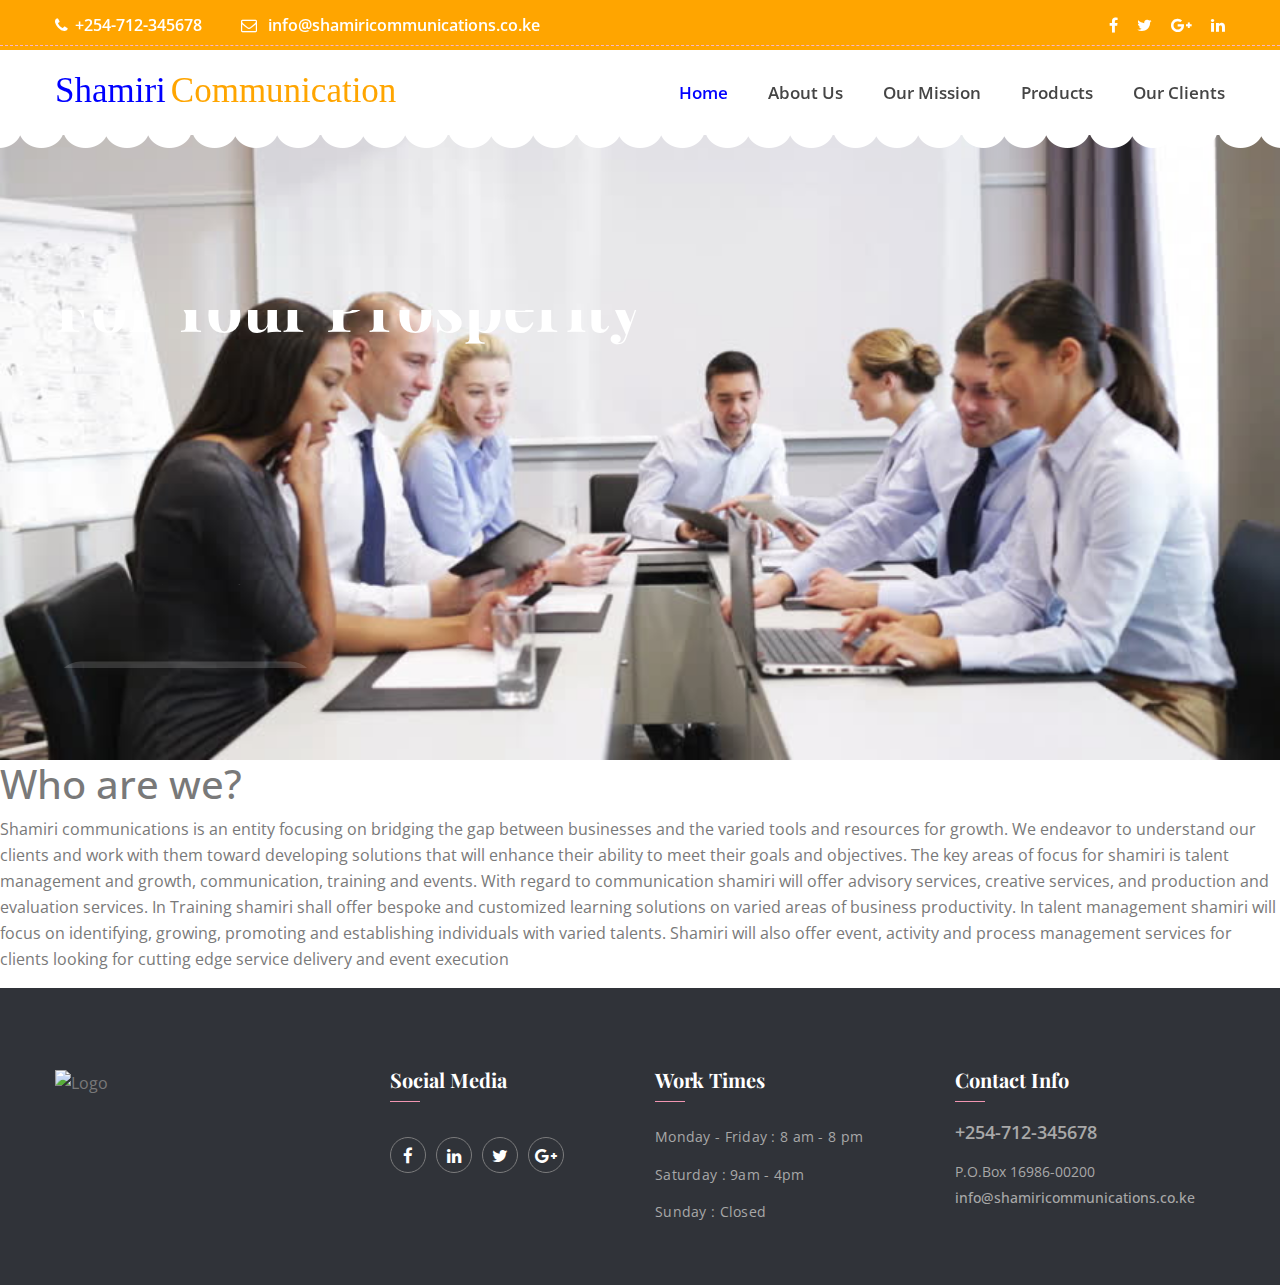
==== commit ed29883c: "added product template and footer" ====
--- a/homepage.html
+++ b/homepage.html
@@ -48,7 +48,7 @@
        <div class="container">
          <nav class="navbar navbar-expand-lg navbar-light bg-light">
            <style>.orange{color:orange;font-family: 'Fredericka the Great', cursive;font-size: 35px} .blue{color:blue;font-family: 'Fredericka the Great', cursive;font-size: 35px;}</style>
-           <a class="navbar-brand" href="index.html"><span class="blue">Shamiri</span> <span class="orange">Communication</span></a>
+           <a class="navbar-brand" href="homepage.html"><span class="blue">Shamiri</span> <span class="orange">Communication</span></a>
            </a>
            <button class="navbar-toggler" type="button" data-toggle="collapse" data-target="#navbarSupportedContent" aria-controls="navbarSupportedContent" aria-expanded="false" aria-label="Toggle navigation">
              <span class="my_toggle_menu">
@@ -59,13 +59,12 @@
            </button>
            <div class="collapse navbar-collapse" id="navbarSupportedContent">
              <ul class="navbar-nav justify-content-end">
-               <li class="active"><a href="index.html">Home</a></li>
+               <li class="active"><a href="homepage.html">Home</a></li>
+               <li><a href="#">About Us</a></li>
                <li><a href="#">Our Mission</a></li>
-               <li><a href="#">About Us</a></li>
-
-               <li><a href="#">Our Clients</a></li>
-               <li><a class="#">Products</a></li>
-               <li><a href="#">Contact Us</a></li>
+
+               <li><a href="#">Products</a></li>
+               <li><a class="#">Our Clients</a></li>
              </ul>
            </div>
          </nav>
@@ -118,7 +117,7 @@
                                data-type="text"
                                data-responsive_offset="on"
                                data-frames="[{&quot;delay&quot;:10,&quot;speed&quot;:1500,&quot;frame&quot;:&quot;0&quot;,&quot;from&quot;:&quot;y:[100%];z:0;rX:0deg;rY:0;rZ:0;sX:1;sY:1;skX:0;skY:0;opacity:0;&quot;,&quot;mask&quot;:&quot;x:0px;y:[100%];s:inherit;e:inherit;&quot;,&quot;to&quot;:&quot;o:1;&quot;,&quot;ease&quot;:&quot;Power2.easeInOut&quot;},{&quot;delay&quot;:&quot;wait&quot;,&quot;speed&quot;:1500,&quot;frame&quot;:&quot;999&quot;,&quot;to&quot;:&quot;y:[175%];&quot;,&quot;mask&quot;:&quot;x:inherit;y:inherit;s:inherit;e:inherit;&quot;,&quot;ease&quot;:&quot;Power2.easeInOut&quot;}]">
-                               <a class="main_btn" href="#products">Explore our services</a>
+                               <a class="main_btn" href="#">Explore our services</a>
                            </div>
                        </div>
                    </li>
@@ -166,7 +165,7 @@
                                data-type="text"
                                data-responsive_offset="on"
                                data-frames="[{&quot;delay&quot;:10,&quot;speed&quot;:1500,&quot;frame&quot;:&quot;0&quot;,&quot;from&quot;:&quot;y:[100%];z:0;rX:0deg;rY:0;rZ:0;sX:1;sY:1;skX:0;skY:0;opacity:0;&quot;,&quot;mask&quot;:&quot;x:0px;y:[100%];s:inherit;e:inherit;&quot;,&quot;to&quot;:&quot;o:1;&quot;,&quot;ease&quot;:&quot;Power2.easeInOut&quot;},{&quot;delay&quot;:&quot;wait&quot;,&quot;speed&quot;:1500,&quot;frame&quot;:&quot;999&quot;,&quot;to&quot;:&quot;y:[175%];&quot;,&quot;mask&quot;:&quot;x:inherit;y:inherit;s:inherit;e:inherit;&quot;,&quot;ease&quot;:&quot;Power2.easeInOut&quot;}]">
-                               <a class="main_btn" href="#flavours">See the flavours</a>
+                               <a class="main_btn" href="#">See the flavours</a>
                            </div>
                        </div>
                    </li>
@@ -213,7 +212,7 @@
                                data-type="text"
                                data-responsive_offset="on"
                                data-frames="[{&quot;delay&quot;:10,&quot;speed&quot;:1500,&quot;frame&quot;:&quot;0&quot;,&quot;from&quot;:&quot;y:[100%];z:0;rX:0deg;rY:0;rZ:0;sX:1;sY:1;skX:0;skY:0;opacity:0;&quot;,&quot;mask&quot;:&quot;x:0px;y:[100%];s:inherit;e:inherit;&quot;,&quot;to&quot;:&quot;o:1;&quot;,&quot;ease&quot;:&quot;Power2.easeInOut&quot;},{&quot;delay&quot;:&quot;wait&quot;,&quot;speed&quot;:1500,&quot;frame&quot;:&quot;999&quot;,&quot;to&quot;:&quot;y:[175%];&quot;,&quot;mask&quot;:&quot;x:inherit;y:inherit;s:inherit;e:inherit;&quot;,&quot;ease&quot;:&quot;Power2.easeInOut&quot;}]">
-                               <a class="main_btn" href="#newarrivals">Explore New Arrivals</a>
+                               <a class="main_btn" href="#">Explore New Arrivals</a>
                            </div>
                        </div>
                    </li>
@@ -221,6 +220,75 @@
            </div>
        </section>
        <!--================End Slider Area =================-->
+       <div class="body">
+         <h1>Who are we?</h1>
+         <p>Shamiri communications is an entity focusing on bridging the gap between businesses and the varied tools
+            and resources for growth. We endeavor to understand our clients and work with them toward developing solutions
+            that will enhance their ability to meet their goals and objectives. The key areas of focus for shamiri is talent management
+            and growth, communication, training and events. With regard to communication shamiri will offer advisory services,
+            creative services, and production and evaluation services. In Training shamiri shall offer bespoke and customized learning
+            solutions on varied areas of business productivity. In talent management shamiri will focus on identifying, growing, promoting
+            and establishing individuals with varied talents. Shamiri will also offer event, activity and process management services for
+            clients looking for cutting edge service delivery and event execution</p>
+
+       </div>
+       
+       <!--================Footer Area =================-->
+        <footer class="footer_area">
+          <div class="footer_widgets">
+            <div class="container">
+              <div class="row footer_wd_inner">
+                <div class="col-lg-3 col-6">
+                  <aside class="f_widget f_about_widget">
+                    <img src="#" alt="Logo">
+                    <!-- <style>.pink-footer{color:pink;font-family: 'Fredericka the Great', cursive;font-size: 33px} .blue-footer{color:blue;font-family: 'Fredericka the Great', cursive;font-size: 33px;}</style> -->
+                    <!-- <h1><span class="pink-footer">Shani's</span> <span class="blue-footer">Delights</span></h1> -->
+                    <p></p>
+
+                  </aside>
+                </div>
+                <div class="col-lg-3 col-6">
+                  <aside class="f_widget f_link_widget f_about_widget">
+                    <div class="f_title">
+                      <h3>Social Media</h3>
+                    </div>
+                    <ul class="nav">
+                      <li><a href="#"><i class="fa fa-facebook"></i></a></li>
+                      <li><a href="#"><i class="fa fa-linkedin"></i></a></li>
+                      <li><a href="#"><i class="fa fa-twitter"></i></a></li>
+                      <li><a href="#"><i class="fa fa-google-plus"></i></a></li>
+                    </ul>
+                  </aside>
+                </div>
+                <div class="col-lg-3 col-6">
+                  <aside class="f_widget f_link_widget">
+                    <div class="f_title">
+                      <h3>Work Times</h3>
+                    </div>
+                    <ul class="list_style">
+                      <li><a href="#">Monday - Friday : 8 am - 8 pm</a></li>
+                      <li><a href="#">Saturday : 9am - 4pm</a></li>
+                      <li><a href="#">Sunday : Closed</a></li>
+                    </ul>
+                  </aside>
+                </div>
+                <div class="col-lg-3 col-6">
+                  <aside class="f_widget f_contact_widget">
+                    <div class="f_title">
+                      <h3>Contact Info</h3>
+                    </div>
+                    <h4>+254-712-345678</h4>
+                    <p>P.O.Box 16986-00200<br></p>
+                    <h5>info@shamiricommunications.co.ke</h5>
+                  </aside>
+                </div>
+              </div>
+            </div>
+          </div>
+
+        </footer>
+      <!--================End Footer Area =================-->
+
 
 
 
--- a/css/style.css
+++ b/css/style.css
@@ -456,7 +456,7 @@
 }
 
 .top_header_area {
-  background: #f195b2;
+  background: orange;
   position: relative;
   z-index: 3;
 }
@@ -815,7 +815,7 @@
 }
 
 .main_menu_two .navbar.navbar-expand-lg .navbar-nav li:hover a, .main_menu_two .navbar.navbar-expand-lg .navbar-nav li.active a {
-  color: #f195b2;
+  color: blue;
 }
 
 .main_menu_two .navbar.navbar-expand-lg .navbar-nav li:hover a:before, .main_menu_two .navbar.navbar-expand-lg .navbar-nav li.active a:before {
@@ -1866,7 +1866,7 @@
 }
 
 .main_slider_area .rev_slider ul li .slider_text_box .main_btn:hover {
-  background: #f195b2;
+  background: orange;
   color: #fff;
 }
 
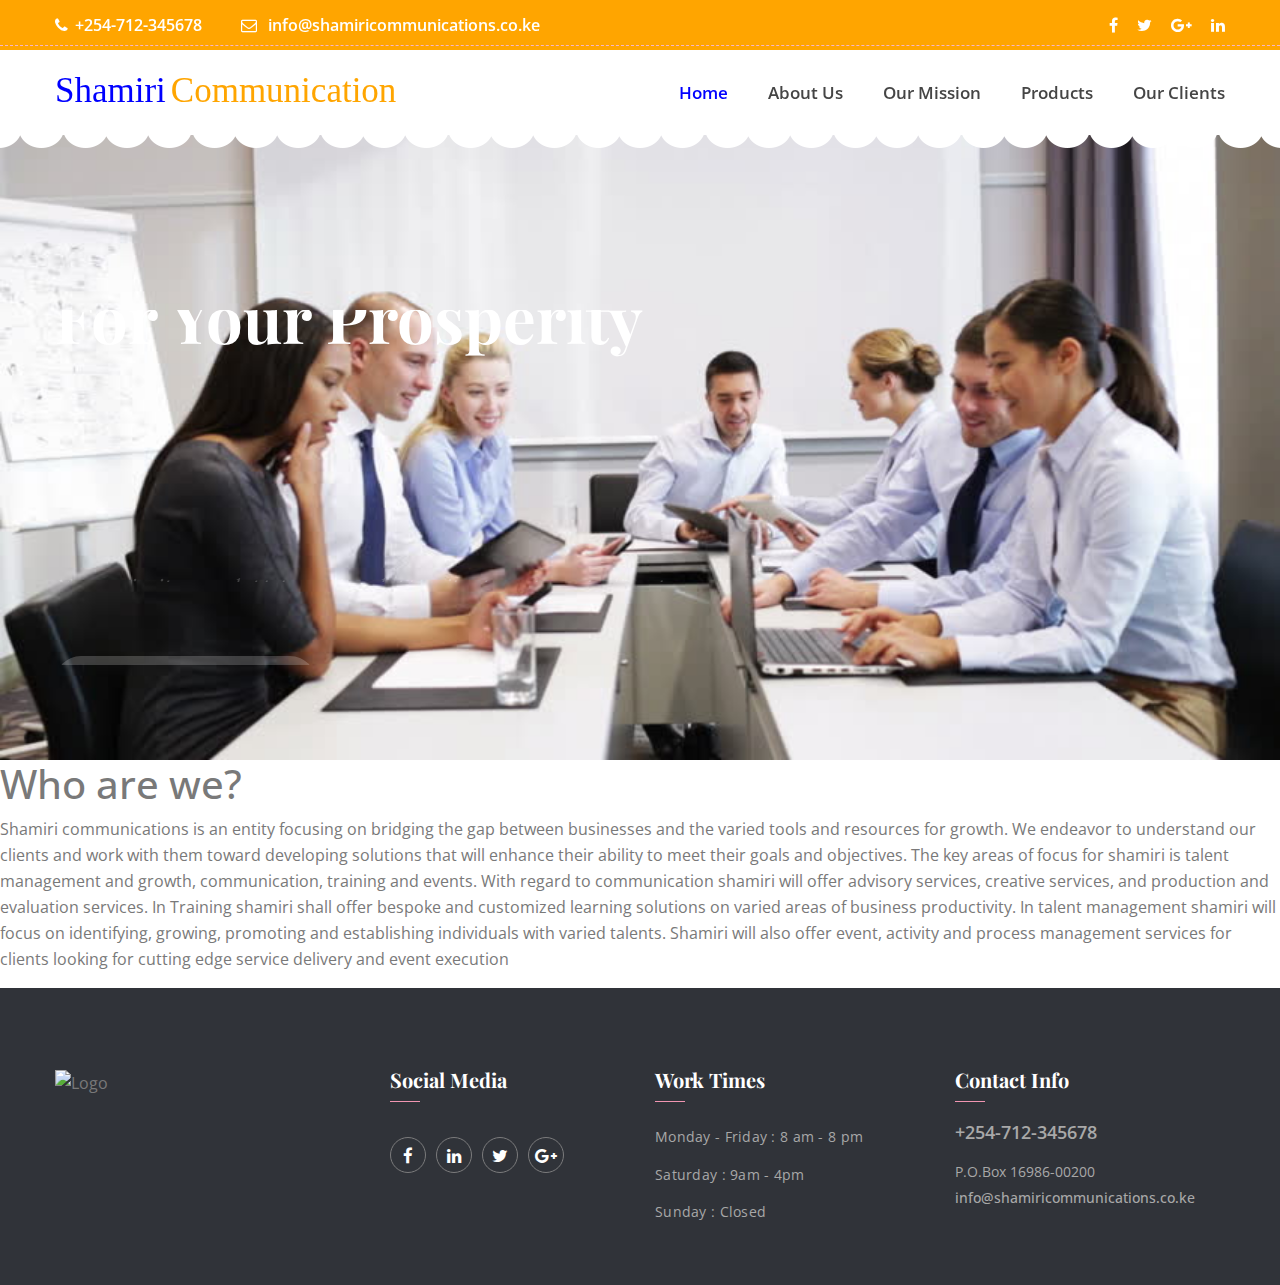
==== commit 9d291b5b: "addedscripts and styling to templates" ====
--- a/homepage.html
+++ b/homepage.html
@@ -61,7 +61,7 @@
              <ul class="navbar-nav justify-content-end">
                <li class="active"><a href="homepage.html">Home</a></li>
                <li><a href="#">About Us</a></li>
-               <li><a href="#">Our Mission</a></li>
+               <li><a href="mission.html">Our Mission</a></li>
 
                <li><a href="#">Products</a></li>
                <li><a class="#">Our Clients</a></li>
@@ -232,7 +232,7 @@
             clients looking for cutting edge service delivery and event execution</p>
 
        </div>
-       
+
        <!--================Footer Area =================-->
         <footer class="footer_area">
           <div class="footer_widgets">
--- a/css/style.css
+++ b/css/style.css
@@ -1809,7 +1809,7 @@
 }
 
 .banner_text ul li:first-child a {
-  color: #f195b2;
+  color: orange;
 }
 
 .banner_text ul li:first-child a:before {
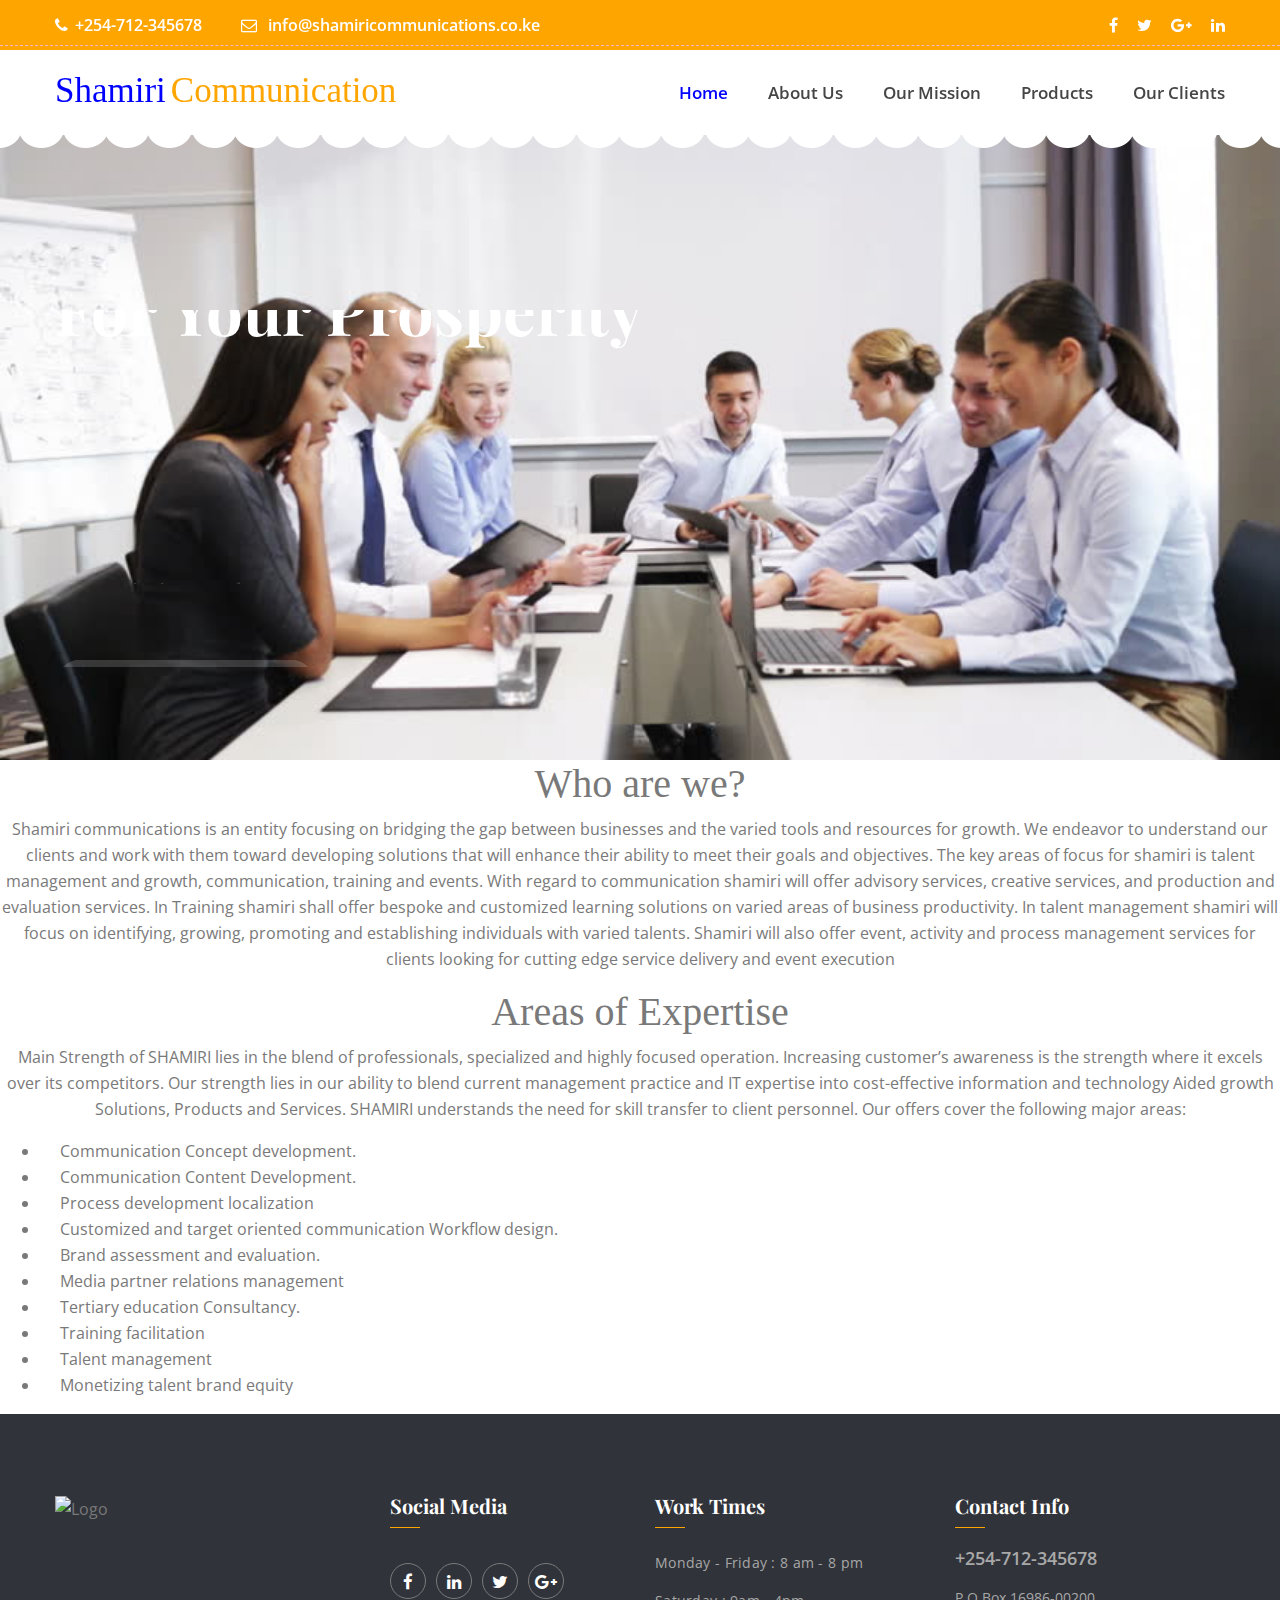
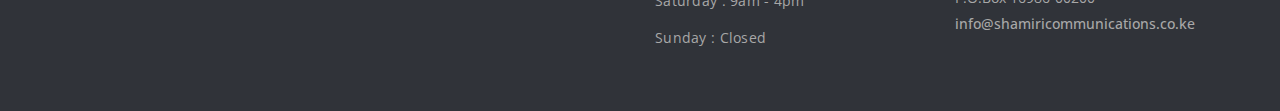
==== commit 34f6a535: "added scripts and files to templates" ====
--- a/homepage.html
+++ b/homepage.html
@@ -60,10 +60,10 @@
            <div class="collapse navbar-collapse" id="navbarSupportedContent">
              <ul class="navbar-nav justify-content-end">
                <li class="active"><a href="homepage.html">Home</a></li>
-               <li><a href="#">About Us</a></li>
+               <li><a href="about.html">About Us</a></li>
                <li><a href="mission.html">Our Mission</a></li>
 
-               <li><a href="#">Products</a></li>
+               <li><a href="products.html">Products</a></li>
                <li><a class="#">Our Clients</a></li>
              </ul>
            </div>
@@ -121,10 +121,10 @@
                            </div>
                        </div>
                    </li>
-                   <li data-index="rs-1588" data-transition="fade" data-slotamount="default" data-hideafterloop="0" data-hideslideonmobile="off"  data-easein="default" data-easeout="default" data-masterspeed="300"  data-thumb="img/nightking.jpeg
+                   <li data-index="rs-1588" data-transition="fade" data-slotamount="default" data-hideafterloop="0" data-hideslideonmobile="off"  data-easein="default" data-easeout="default" data-masterspeed="300"  data-thumb="img/event.jpg
                    .jpg"  data-rotate="0"  data-saveperformance="off"  data-title="Creative" data-param1="01" data-param2="" data-param3="" data-param4="" data-param5="" data-param6="" data-param7="" data-param8="" data-param9="" data-param10="" data-description="">
                    <!-- MAIN IMAGE -->
-                   <img src="img/nightking.jpeg"  alt="" data-bgposition="center center" data-bgfit="cover" data-bgrepeat="no-repeat" data-bgparallax="5" class="rev-slidebg" data-no-retina>
+                   <img src="img/event.jpg"  alt="" data-bgposition="center center" data-bgfit="cover" data-bgrepeat="no-repeat" data-bgparallax="5" class="rev-slidebg" data-no-retina>
                    <!-- LAYERS -->
                        <!-- LAYERS -->
                        <!-- LAYER NR. 1 -->
@@ -140,7 +140,7 @@
                            data-type="text"
                            data-responsive_offset="on"
                            data-frames="[{&quot;delay&quot;:10,&quot;speed&quot;:1500,&quot;frame&quot;:&quot;0&quot;,&quot;from&quot;:&quot;y:[-100%];z:0;rX:0deg;rY:0;rZ:0;sX:1;sY:1;skX:0;skY:0;&quot;,&quot;mask&quot;:&quot;x:0px;y:0px;s:inherit;e:inherit;&quot;,&quot;to&quot;:&quot;o:1;&quot;,&quot;ease&quot;:&quot;Power2.easeInOut&quot;},{&quot;delay&quot;:&quot;wait&quot;,&quot;speed&quot;:1500,&quot;frame&quot;:&quot;999&quot;,&quot;to&quot;:&quot;y:[175%];&quot;,&quot;mask&quot;:&quot;x:inherit;y:inherit;s:inherit;e:inherit;&quot;,&quot;ease&quot;:&quot;Power2.easeInOut&quot;}]"
-                           data-textAlign="['left','left','left','left']">Tasty feelings ... <br />delicious flavours</div>
+                           data-textAlign="['left','left','left','left']">Event Handling ... <br />delivery of quality services</div>
                            <div class="tp-caption tp-resizeme secand_text"
                                data-x="['left','left','left','15','15']" data-hoffset="['0','0','0','0']"
                                data-y="['top','top','top','top']" data-voffset="['345','345','300','300','250']"
@@ -230,6 +230,23 @@
             solutions on varied areas of business productivity. In talent management shamiri will focus on identifying, growing, promoting
             and establishing individuals with varied talents. Shamiri will also offer event, activity and process management services for
             clients looking for cutting edge service delivery and event execution</p>
+         <h1>Areas of Expertise</h1>
+         <p>Main Strength of SHAMIRI lies in the blend of professionals, specialized and highly focused operation. Increasing customer’s
+           awareness is the strength where it excels over its competitors. Our strength lies in our ability to blend current management practice
+           and IT expertise into cost-effective information and technology Aided growth Solutions, Products and Services. SHAMIRI understands
+           the need for skill transfer to client personnel. Our offers cover the following major areas:</p>
+          <ul>
+            <li>Communication Concept development.</li>
+            <li>Communication Content Development.</li>
+            <li>Process development localization</li>
+            <li>Customized and target oriented communication Workflow design.</li>
+            <li>Brand assessment and evaluation.</li>
+            <li>Media partner relations management</li>
+            <li>Tertiary education Consultancy.</li>
+            <li>Training facilitation</li>
+            <li>Talent management </li>
+            <li> Monetizing talent brand equity</li>
+          </ul>
 
        </div>
 
--- a/css/style.css
+++ b/css/style.css
@@ -109,6 +109,25 @@
   margin-left: 0px !important;
 }
 
+.body h1 {
+  text-align: center;
+  font-family: 'Abril Fatface', cursive;
+  text-decoration-color: blue;
+}
+
+.body h3 {
+  text-align: center;
+  font-family: 'Acme', sans-serif;
+}
+
+.body p {
+  text-align: center;
+}
+
+.body li {
+  padding-left: 20px;
+}
+
 /* Container Custome Code css
 ============================================================================================ */
 @media (min-width: 1200px) {
@@ -1809,7 +1828,7 @@
 }
 
 .banner_text ul li:first-child a {
-  color: orange;
+  color: #f195b2;
 }
 
 .banner_text ul li:first-child a:before {
@@ -6562,7 +6581,7 @@
   position: absolute;
   left: 0px;
   bottom: 0px;
-  background: #f195b2;
+  background: orange;
 }
 
 .f_about_widget p {
@@ -6600,8 +6619,8 @@
 }
 
 .f_about_widget .nav li:hover a {
-  color: #f195b2;
-  border-color: #f195b2;
+  color: orange;
+  border-color: orange;
 }
 
 .f_about_widget .nav li:last-child {
@@ -6623,7 +6642,7 @@
 }
 
 .f_link_widget .list_style li:hover a {
-  color: #f195b2;
+  color: orange;
 }
 
 .f_contact_widget h4 {
--- a/css/responsive.css
+++ b/css/responsive.css
@@ -28,7 +28,7 @@
 	.middle_menu_three .navbar.navbar-expand-lg .navbar-nav li {
 		margin-right: 30px;
 	}
-	
+
 	.middle_menu_three .navbar.navbar-expand-lg .navbar-nav {
 		text-align: center;
 		display: inline-block;
@@ -204,7 +204,7 @@
 	.our_bakery_image{
 		margin-bottom: -30px;
 		overflow: hidden;
-	}	
+	}
 	.order_now_form {
 		padding-left: 0px;
 		padding-right: 0px;
@@ -456,7 +456,7 @@
 	  opacity: 1;
 	  visibility: visible;
 	}
-	
+
 }
 @media(max-width: 767px){
 	.special_recipe_slider .item .media .d-flex {
@@ -677,7 +677,7 @@
 	.our_bakery_image{
 		max-width: 370px;
 		margin: 0px auto -30px;
-	}	
+	}
 	.main_w_title h2::before {
 		display: none;
 	}
@@ -816,14 +816,14 @@
 	}
 	.special_item_inner .specail_item {
 		padding-bottom: 40px;
-		padding-top: 40px; 
+		padding-top: 40px;
 	}
 	.special_item_inner .specail_item:first-child {
 		padding-bottom: 50px;
 	}
 	.special_area{
 		padding-bottom: 40px;
-	} 
+	}
 	.service_area {
 		padding: 70px 0px 70px 0px;
 	}
@@ -1021,4 +1021,4 @@
 	.s_comment_area .s_comment_inner {
 		padding: 30px 18px;
 	}
-}+}
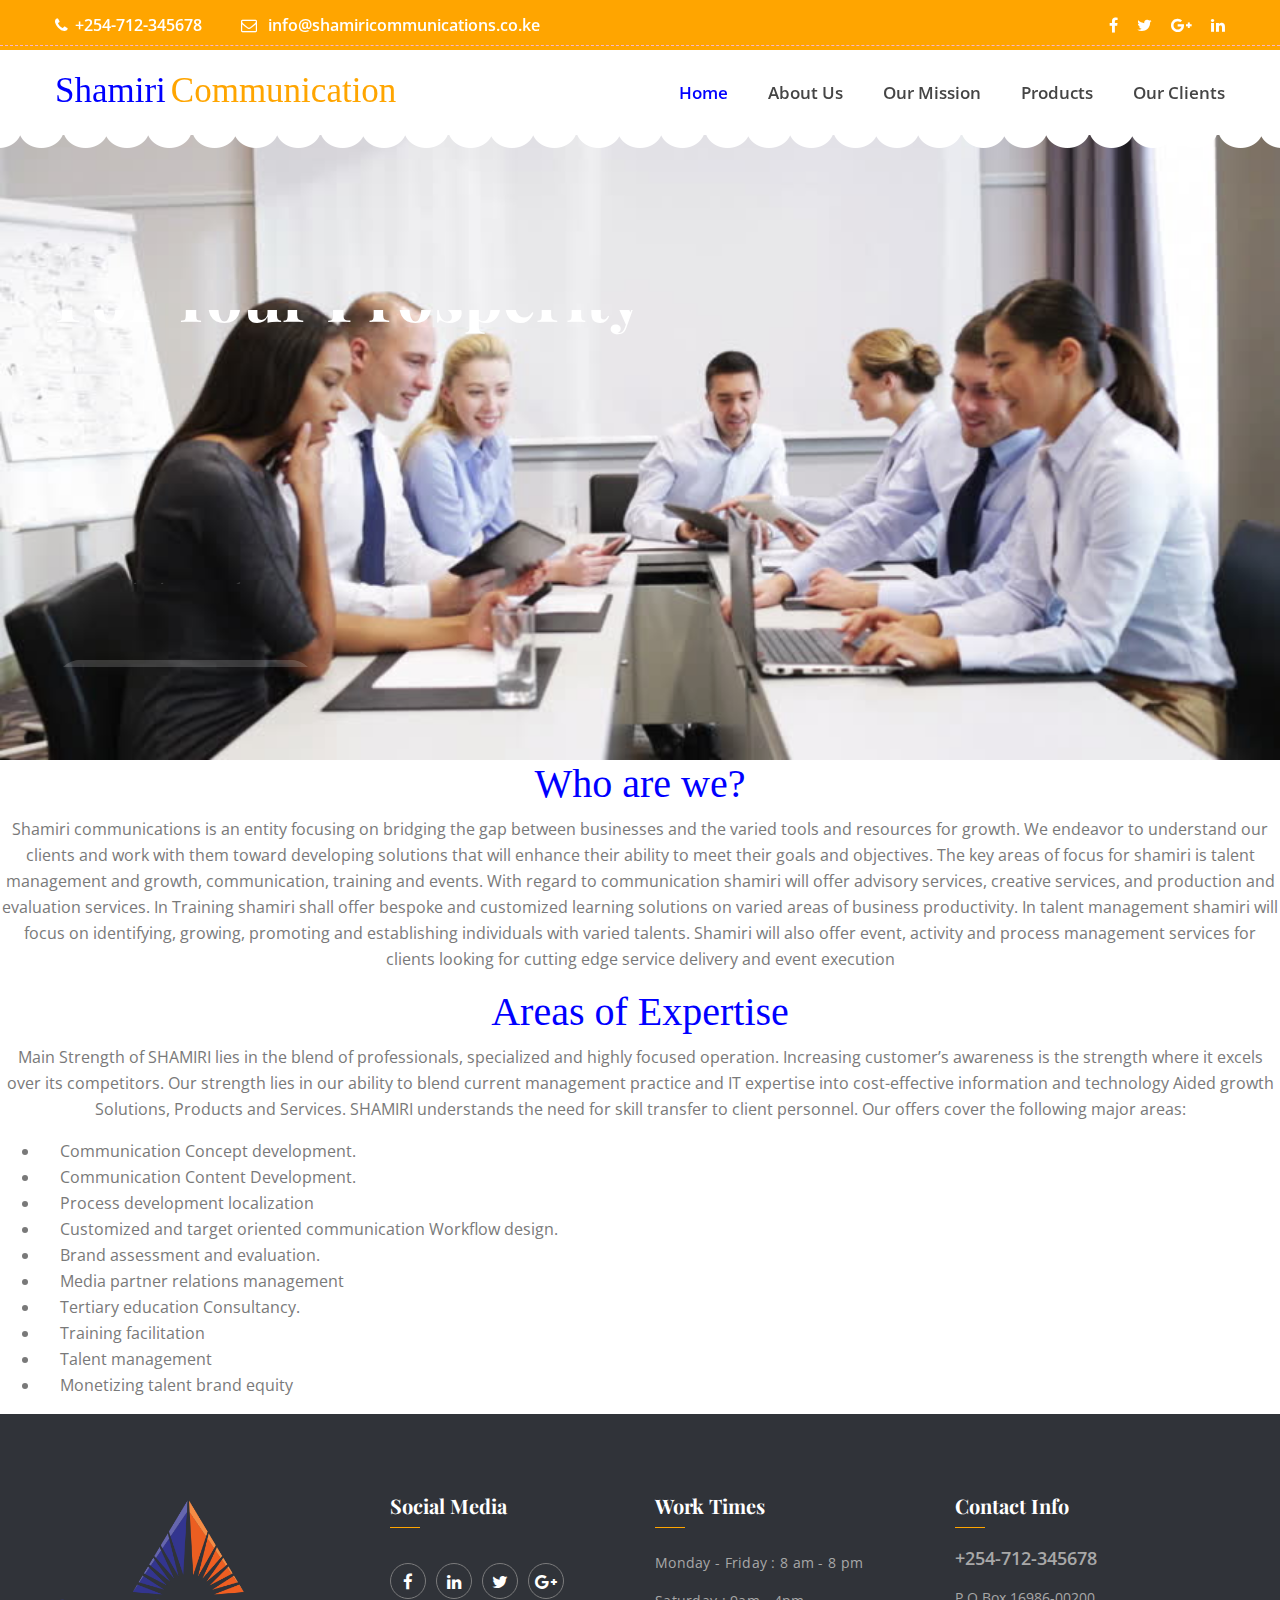
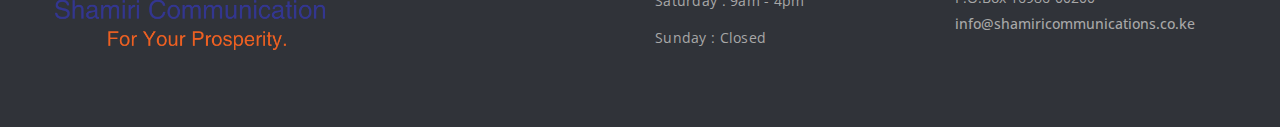
==== commit 223a7d32: "added logos and font style to templates" ====
--- a/homepage.html
+++ b/homepage.html
@@ -76,51 +76,51 @@
        <section class="main_slider_area">
            <div id="main_slider" class="rev_slider" data-version="5.3.1.6">
                <ul>
-                   <li data-index="rs-1587" data-transition="fade" data-slotamount="default" data-hideafterloop="0" data-hideslideonmobile="off"  data-easein="default" data-easeout="default" data-masterspeed="300"  data-thumb="img/meeting.jpg"  data-rotate="0"  data-saveperformance="off"  data-title="Creative" data-param1="01" data-param2="" data-param3="" data-param4="" data-param5="" data-param6="" data-param7="" data-param8="" data-param9="" data-param10="" data-description="">
-                   <!-- MAIN IMAGE -->
-                   <img src="img/meeting.jpg"  alt="" data-bgposition="center center" data-bgfit="cover" data-bgrepeat="no-repeat" data-bgparallax="5" class="rev-slidebg" data-no-retina>
-                       <!-- LAYER NR. 1 -->
-                       <div class="slider_text_box">
-                           <div class="tp-caption tp-resizeme first_text"
-                           data-x="['left','left','left','15','15']" data-hoffset="['0','0','0','0']"
-                           data-y="['top','top','top','top']" data-voffset="['175','175','125','165','160']"
-                           data-fontsize="['65','65','65','40','30']"
-                           data-lineheight="['80','80','80','50','40']"
-                           data-width="['800','800','800','500']"
-                           data-height="none"
-                           data-whitespace="normal"
-                           data-type="text"
-                           data-responsive_offset="on"
-                           data-frames="[{&quot;delay&quot;:10,&quot;speed&quot;:1500,&quot;frame&quot;:&quot;0&quot;,&quot;from&quot;:&quot;y:[-100%];z:0;rX:0deg;rY:0;rZ:0;sX:1;sY:1;skX:0;skY:0;&quot;,&quot;mask&quot;:&quot;x:0px;y:0px;s:inherit;e:inherit;&quot;,&quot;to&quot;:&quot;o:1;&quot;,&quot;ease&quot;:&quot;Power2.easeInOut&quot;},{&quot;delay&quot;:&quot;wait&quot;,&quot;speed&quot;:1500,&quot;frame&quot;:&quot;999&quot;,&quot;to&quot;:&quot;y:[175%];&quot;,&quot;mask&quot;:&quot;x:inherit;y:inherit;s:inherit;e:inherit;&quot;,&quot;ease&quot;:&quot;Power2.easeInOut&quot;}]"
-                           data-textAlign="['left','left','left','left']">Shamiri Communication ... <br /> For Your Prosperity</div>
-                           <div class="tp-caption tp-resizeme secand_text"
-                               data-x="['left','left','left','15','15']" data-hoffset="['0','0','0','0']"
-                               data-y="['top','top','top','top']" data-voffset="['345','345','300','300','250']"
-                               data-fontsize="['20','20','20','20','16']"
-                               data-lineheight="['28','28','28','28']"
-                               data-width="['640','640','640','640','350']"
-                               data-height="none"
-                               data-whitespace="normal"
-                               data-type="text"
-                               data-responsive_offset="on"
-                               data-transform_idle="o:1;"
-                               data-frames="[{&quot;delay&quot;:10,&quot;speed&quot;:1500,&quot;frame&quot;:&quot;0&quot;,&quot;from&quot;:&quot;y:[100%];z:0;rX:0deg;rY:0;rZ:0;sX:1;sY:1;skX:0;skY:0;opacity:0;&quot;,&quot;mask&quot;:&quot;x:0px;y:[100%];s:inherit;e:inherit;&quot;,&quot;to&quot;:&quot;o:1;&quot;,&quot;ease&quot;:&quot;Power2.easeInOut&quot;},{&quot;delay&quot;:&quot;wait&quot;,&quot;speed&quot;:1500,&quot;frame&quot;:&quot;999&quot;,&quot;to&quot;:&quot;y:[175%];&quot;,&quot;mask&quot;:&quot;x:inherit;y:inherit;s:inherit;e:inherit;&quot;,&quot;ease&quot;:&quot;Power2.easeInOut&quot;}]">Nemo enim ipsam voluptatem quia voluptas sit aspernatur aut odit aut fugit quia consequuntur magni dolores eos qui ratione
-                           </div>
-                           <div class="tp-caption tp-resizeme slider_button"
+                 <li data-index="rs-1587" data-transition="fade" data-slotamount="default" data-hideafterloop="0" data-hideslideonmobile="off"  data-easein="default" data-easeout="default" data-masterspeed="300"  data-thumb="img/meeting.jpg"  data-rotate="0"  data-saveperformance="off"  data-title="Creative" data-param1="01" data-param2="" data-param3="" data-param4="" data-param5="" data-param6="" data-param7="" data-param8="" data-param9="" data-param10="" data-description="">
+                  <!-- MAIN IMAGE -->
+                  <img src="img/meeting.jpg"  alt="" data-bgposition="center center" data-bgfit="cover" data-bgrepeat="no-repeat" data-bgparallax="5" class="rev-slidebg" data-no-retina>
+                      <!-- LAYER NR. 1 -->
+                      <div class="slider_text_box">
+                          <div class="tp-caption tp-resizeme first_text"
+                          data-x="['left','left','left','15','15']" data-hoffset="['0','0','0','0']"
+                          data-y="['top','top','top','top']" data-voffset="['175','175','125','165','160']"
+                          data-fontsize="['65','65','65','40','30']"
+                          data-lineheight="['80','80','80','50','40']"
+                          data-width="['800','800','800','500']"
+                          data-height="none"
+                          data-whitespace="normal"
+                          data-type="text"
+                          data-responsive_offset="on"
+                          data-frames="[{&quot;delay&quot;:10,&quot;speed&quot;:1500,&quot;frame&quot;:&quot;0&quot;,&quot;from&quot;:&quot;y:[-100%];z:0;rX:0deg;rY:0;rZ:0;sX:1;sY:1;skX:0;skY:0;&quot;,&quot;mask&quot;:&quot;x:0px;y:0px;s:inherit;e:inherit;&quot;,&quot;to&quot;:&quot;o:1;&quot;,&quot;ease&quot;:&quot;Power2.easeInOut&quot;},{&quot;delay&quot;:&quot;wait&quot;,&quot;speed&quot;:1500,&quot;frame&quot;:&quot;999&quot;,&quot;to&quot;:&quot;y:[175%];&quot;,&quot;mask&quot;:&quot;x:inherit;y:inherit;s:inherit;e:inherit;&quot;,&quot;ease&quot;:&quot;Power2.easeInOut&quot;}]"
+                          data-textAlign="['left','left','left','left']">Shamiri Comuunication <br /> For Your Prosperity</div>
+                          <div class="tp-caption tp-resizeme secand_text"
                               data-x="['left','left','left','15','15']" data-hoffset="['0','0','0','0']"
-                               data-y="['top','top','top','top']" data-voffset="['435','435','390','390','360']"
-                               data-fontsize="['14','14','14','14']"
-                               data-lineheight="['46','46','46','46']"
-                               data-width="none"
-                               data-height="none"
-                               data-whitespace="nowrap"
-                               data-type="text"
-                               data-responsive_offset="on"
-                               data-frames="[{&quot;delay&quot;:10,&quot;speed&quot;:1500,&quot;frame&quot;:&quot;0&quot;,&quot;from&quot;:&quot;y:[100%];z:0;rX:0deg;rY:0;rZ:0;sX:1;sY:1;skX:0;skY:0;opacity:0;&quot;,&quot;mask&quot;:&quot;x:0px;y:[100%];s:inherit;e:inherit;&quot;,&quot;to&quot;:&quot;o:1;&quot;,&quot;ease&quot;:&quot;Power2.easeInOut&quot;},{&quot;delay&quot;:&quot;wait&quot;,&quot;speed&quot;:1500,&quot;frame&quot;:&quot;999&quot;,&quot;to&quot;:&quot;y:[175%];&quot;,&quot;mask&quot;:&quot;x:inherit;y:inherit;s:inherit;e:inherit;&quot;,&quot;ease&quot;:&quot;Power2.easeInOut&quot;}]">
-                               <a class="main_btn" href="#">Explore our services</a>
-                           </div>
-                       </div>
-                   </li>
+                              data-y="['top','top','top','top']" data-voffset="['345','345','300','300','250']"
+                              data-fontsize="['20','20','20','20','16']"
+                              data-lineheight="['28','28','28','28']"
+                              data-width="['640','640','640','640','350']"
+                              data-height="none"
+                              data-whitespace="normal"
+                              data-type="text"
+                              data-responsive_offset="on"
+                              data-transform_idle="o:1;"
+                              data-frames="[{&quot;delay&quot;:10,&quot;speed&quot;:1500,&quot;frame&quot;:&quot;0&quot;,&quot;from&quot;:&quot;y:[100%];z:0;rX:0deg;rY:0;rZ:0;sX:1;sY:1;skX:0;skY:0;opacity:0;&quot;,&quot;mask&quot;:&quot;x:0px;y:[100%];s:inherit;e:inherit;&quot;,&quot;to&quot;:&quot;o:1;&quot;,&quot;ease&quot;:&quot;Power2.easeInOut&quot;},{&quot;delay&quot;:&quot;wait&quot;,&quot;speed&quot;:1500,&quot;frame&quot;:&quot;999&quot;,&quot;to&quot;:&quot;y:[175%];&quot;,&quot;mask&quot;:&quot;x:inherit;y:inherit;s:inherit;e:inherit;&quot;,&quot;ease&quot;:&quot;Power2.easeInOut&quot;}]">Nemo enim ipsam voluptatem quia voluptas sit aspernatur aut odit aut fugit quia consequuntur magni dolores eos qui ratione
+                          </div>
+                          <div class="tp-caption tp-resizeme slider_button"
+                             data-x="['left','left','left','15','15']" data-hoffset="['0','0','0','0']"
+                              data-y="['top','top','top','top']" data-voffset="['435','435','390','390','360']"
+                              data-fontsize="['14','14','14','14']"
+                              data-lineheight="['46','46','46','46']"
+                              data-width="none"
+                              data-height="none"
+                              data-whitespace="nowrap"
+                              data-type="text"
+                              data-responsive_offset="on"
+                              data-frames="[{&quot;delay&quot;:10,&quot;speed&quot;:1500,&quot;frame&quot;:&quot;0&quot;,&quot;from&quot;:&quot;y:[100%];z:0;rX:0deg;rY:0;rZ:0;sX:1;sY:1;skX:0;skY:0;opacity:0;&quot;,&quot;mask&quot;:&quot;x:0px;y:[100%];s:inherit;e:inherit;&quot;,&quot;to&quot;:&quot;o:1;&quot;,&quot;ease&quot;:&quot;Power2.easeInOut&quot;},{&quot;delay&quot;:&quot;wait&quot;,&quot;speed&quot;:1500,&quot;frame&quot;:&quot;999&quot;,&quot;to&quot;:&quot;y:[175%];&quot;,&quot;mask&quot;:&quot;x:inherit;y:inherit;s:inherit;e:inherit;&quot;,&quot;ease&quot;:&quot;Power2.easeInOut&quot;}]">
+                              <a class="main_btn" href="#">Explore our services</a>
+                          </div>
+                      </div>
+                  </li>
                    <li data-index="rs-1588" data-transition="fade" data-slotamount="default" data-hideafterloop="0" data-hideslideonmobile="off"  data-easein="default" data-easeout="default" data-masterspeed="300"  data-thumb="img/event.jpg
                    .jpg"  data-rotate="0"  data-saveperformance="off"  data-title="Creative" data-param1="01" data-param2="" data-param3="" data-param4="" data-param5="" data-param6="" data-param7="" data-param8="" data-param9="" data-param10="" data-description="">
                    <!-- MAIN IMAGE -->
@@ -165,7 +165,7 @@
                                data-type="text"
                                data-responsive_offset="on"
                                data-frames="[{&quot;delay&quot;:10,&quot;speed&quot;:1500,&quot;frame&quot;:&quot;0&quot;,&quot;from&quot;:&quot;y:[100%];z:0;rX:0deg;rY:0;rZ:0;sX:1;sY:1;skX:0;skY:0;opacity:0;&quot;,&quot;mask&quot;:&quot;x:0px;y:[100%];s:inherit;e:inherit;&quot;,&quot;to&quot;:&quot;o:1;&quot;,&quot;ease&quot;:&quot;Power2.easeInOut&quot;},{&quot;delay&quot;:&quot;wait&quot;,&quot;speed&quot;:1500,&quot;frame&quot;:&quot;999&quot;,&quot;to&quot;:&quot;y:[175%];&quot;,&quot;mask&quot;:&quot;x:inherit;y:inherit;s:inherit;e:inherit;&quot;,&quot;ease&quot;:&quot;Power2.easeInOut&quot;}]">
-                               <a class="main_btn" href="#">See the flavours</a>
+                               <a class="main_btn" href="#">Explore our Events</a>
                            </div>
                        </div>
                    </li>
@@ -257,7 +257,7 @@
               <div class="row footer_wd_inner">
                 <div class="col-lg-3 col-6">
                   <aside class="f_widget f_about_widget">
-                    <img src="#" alt="Logo">
+                    <img src="img/SmallLogo.png" alt="Logo" style="width:100%">
                     <!-- <style>.pink-footer{color:pink;font-family: 'Fredericka the Great', cursive;font-size: 33px} .blue-footer{color:blue;font-family: 'Fredericka the Great', cursive;font-size: 33px;}</style> -->
                     <!-- <h1><span class="pink-footer">Shani's</span> <span class="blue-footer">Delights</span></h1> -->
                     <p></p>
--- a/css/style.css
+++ b/css/style.css
@@ -112,7 +112,7 @@
 .body h1 {
   text-align: center;
   font-family: 'Abril Fatface', cursive;
-  text-decoration-color: blue;
+  color: blue;
 }
 
 .body h3 {
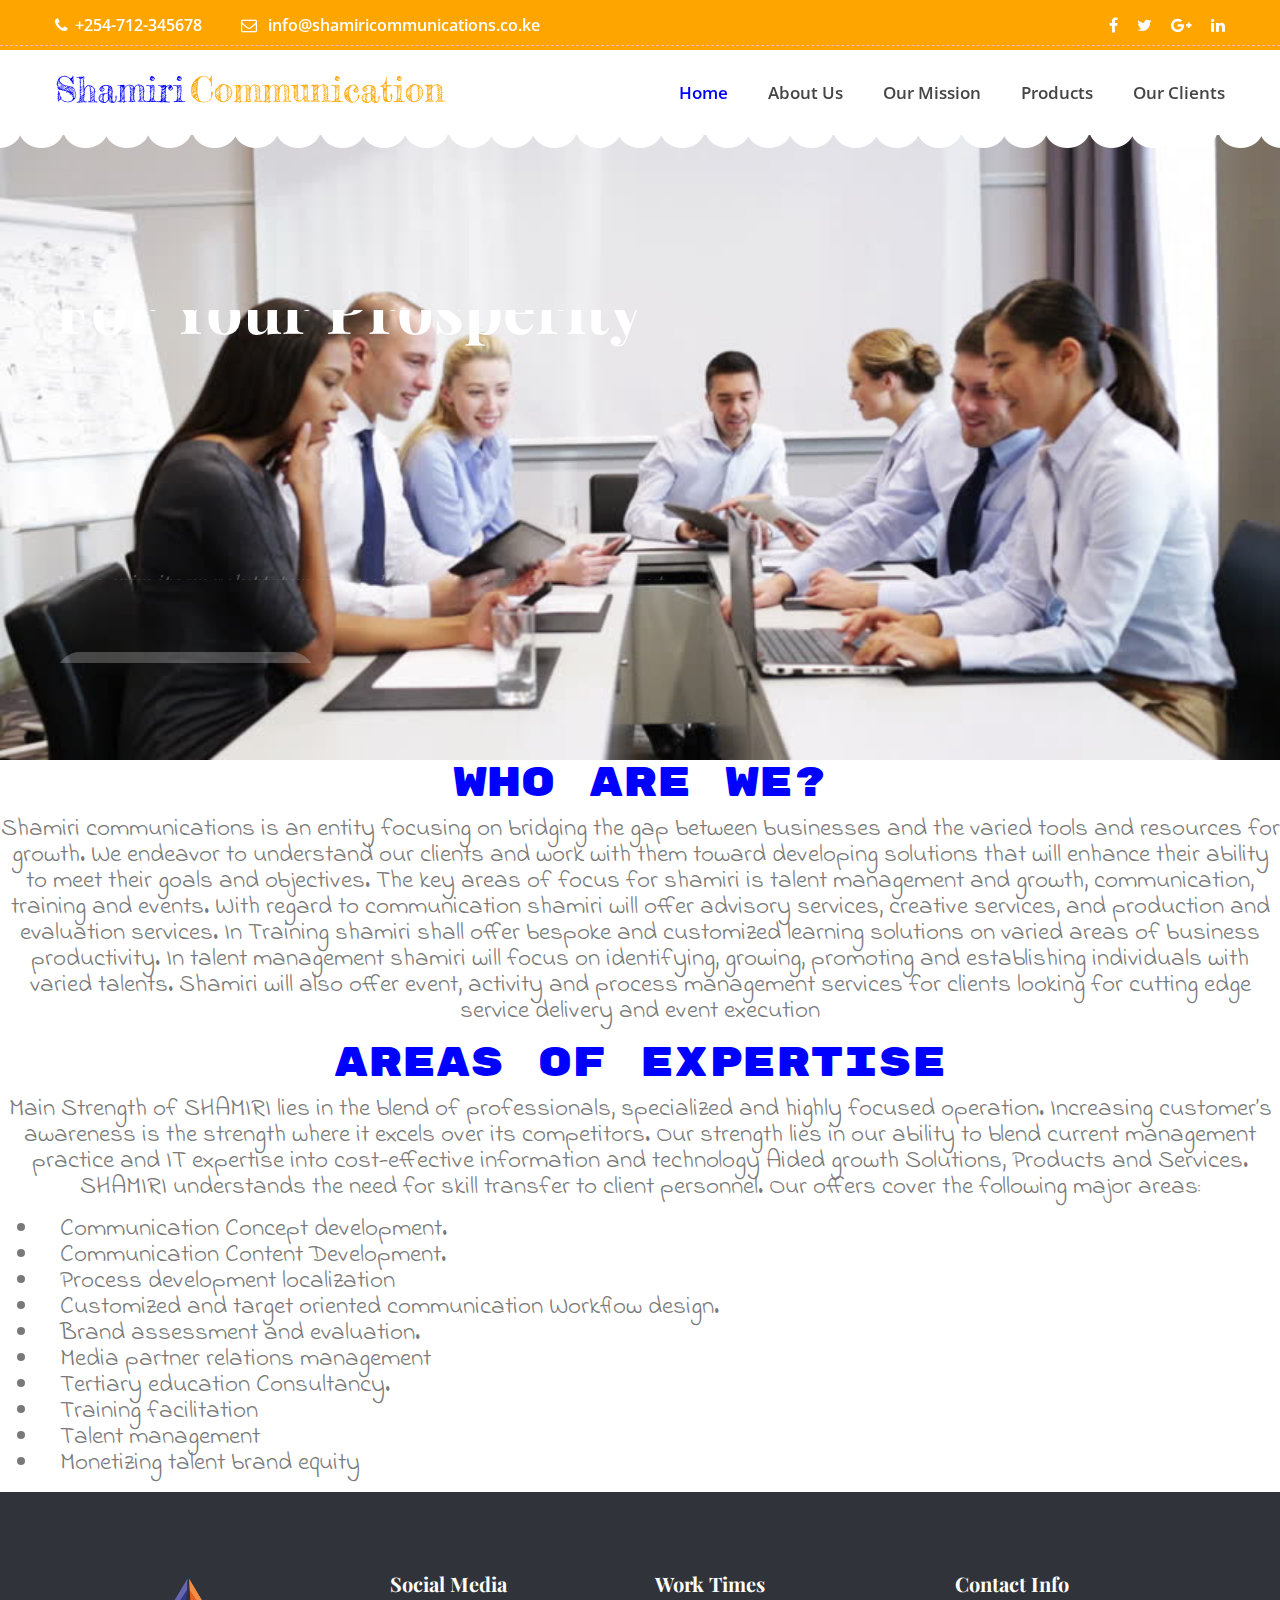
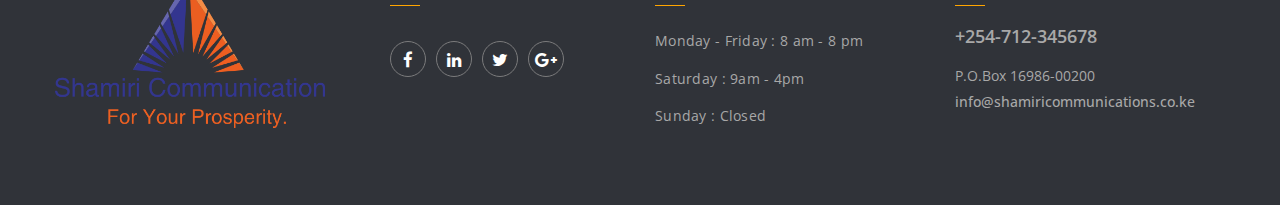
==== commit c295fa3e: "finished styling" ====
--- a/homepage.html
+++ b/homepage.html
@@ -20,6 +20,10 @@
     <link href="css/style.css" rel="stylesheet">
     <link href="css/responsive.css" rel="stylesheet">
 
+    <link href="https://fonts.googleapis.com/css?family=Montez|Rochester|Rock+Salt" rel="stylesheet">
+    <link href="https://fonts.googleapis.com/css?family=Fredericka+the+Great|Rock+Salt" rel="stylesheet">
+    <link href="https://fonts.googleapis.com/css?family=Abril+Fatface|Acme&display=swap" rel="stylesheet">
+    <link href="https://fonts.googleapis.com/css?family=Indie+Flower|Josefin+Sans|Noto+Serif|Rubik+Mono+One&display=swap" rel="stylesheet">
   </head>
   <body>
     <!--================Main Header Area =================-->
--- a/css/style.css
+++ b/css/style.css
@@ -111,21 +111,25 @@
 
 .body h1 {
   text-align: center;
-  font-family: 'Abril Fatface', cursive;
+  font-family: 'Rubik Mono One', sans-serif;
   color: blue;
 }
 
 .body h3 {
   text-align: center;
-  font-family: 'Acme', sans-serif;
+  font-family: 'Josefin Sans', sans-serif;
 }
 
 .body p {
   text-align: center;
+  font-family: 'Indie Flower', cursive;
+  font-size: 25px;
 }
 
 .body li {
   padding-left: 20px;
+  font-family: 'Indie Flower', cursive;
+  font-size: 25px;
 }
 
 /* Container Custome Code css
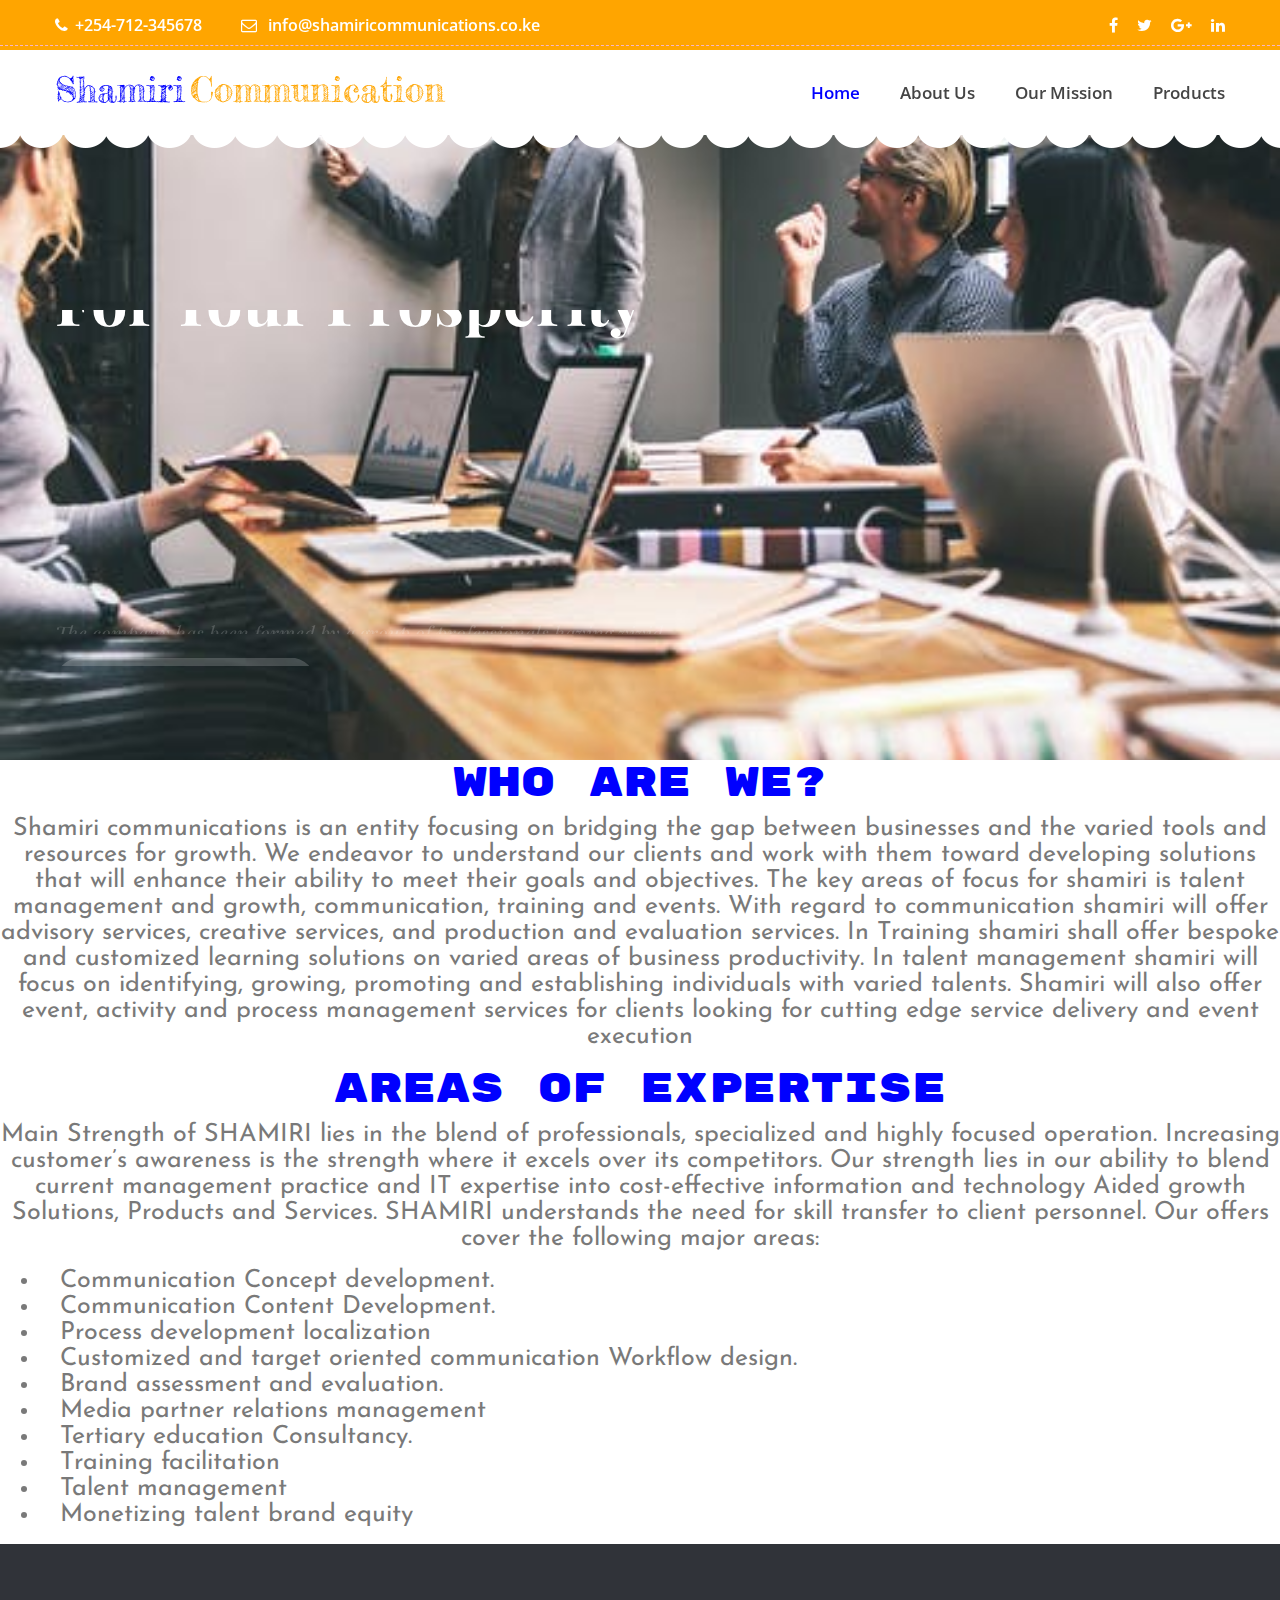
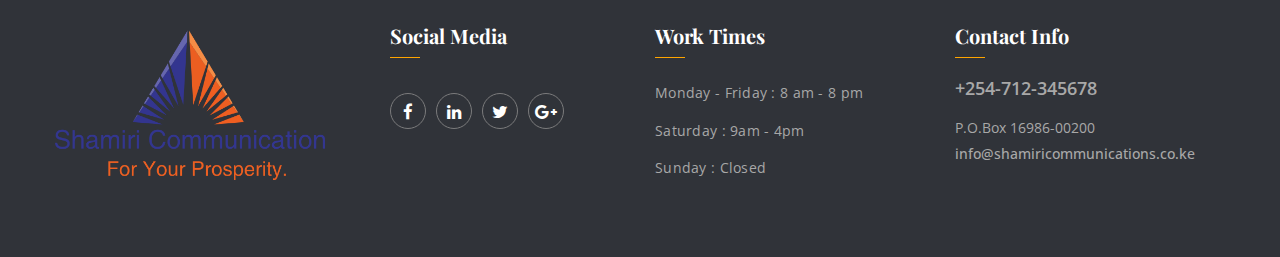
==== commit 7d754401: "changed fonts" ====
--- a/homepage.html
+++ b/homepage.html
@@ -68,7 +68,6 @@
                <li><a href="mission.html">Our Mission</a></li>
 
                <li><a href="products.html">Products</a></li>
-               <li><a class="#">Our Clients</a></li>
              </ul>
            </div>
          </nav>
@@ -80,9 +79,9 @@
        <section class="main_slider_area">
            <div id="main_slider" class="rev_slider" data-version="5.3.1.6">
                <ul>
-                 <li data-index="rs-1587" data-transition="fade" data-slotamount="default" data-hideafterloop="0" data-hideslideonmobile="off"  data-easein="default" data-easeout="default" data-masterspeed="300"  data-thumb="img/meeting.jpg"  data-rotate="0"  data-saveperformance="off"  data-title="Creative" data-param1="01" data-param2="" data-param3="" data-param4="" data-param5="" data-param6="" data-param7="" data-param8="" data-param9="" data-param10="" data-description="">
+                 <li data-index="rs-1587" data-transition="fade" data-slotamount="default" data-hideafterloop="0" data-hideslideonmobile="off"  data-easein="default" data-easeout="default" data-masterspeed="300"  data-thumb="img/meetingpia.jpeg"  data-rotate="0"  data-saveperformance="off"  data-title="Creative" data-param1="01" data-param2="" data-param3="" data-param4="" data-param5="" data-param6="" data-param7="" data-param8="" data-param9="" data-param10="" data-description="">
                   <!-- MAIN IMAGE -->
-                  <img src="img/meeting.jpg"  alt="" data-bgposition="center center" data-bgfit="cover" data-bgrepeat="no-repeat" data-bgparallax="5" class="rev-slidebg" data-no-retina>
+                  <img src="img/meetingpia.jpeg"  alt="" data-bgposition="center center" data-bgfit="cover" data-bgrepeat="no-repeat" data-bgparallax="5" class="rev-slidebg" data-no-retina>
                       <!-- LAYER NR. 1 -->
                       <div class="slider_text_box">
                           <div class="tp-caption tp-resizeme first_text"
@@ -108,7 +107,7 @@
                               data-type="text"
                               data-responsive_offset="on"
                               data-transform_idle="o:1;"
-                              data-frames="[{&quot;delay&quot;:10,&quot;speed&quot;:1500,&quot;frame&quot;:&quot;0&quot;,&quot;from&quot;:&quot;y:[100%];z:0;rX:0deg;rY:0;rZ:0;sX:1;sY:1;skX:0;skY:0;opacity:0;&quot;,&quot;mask&quot;:&quot;x:0px;y:[100%];s:inherit;e:inherit;&quot;,&quot;to&quot;:&quot;o:1;&quot;,&quot;ease&quot;:&quot;Power2.easeInOut&quot;},{&quot;delay&quot;:&quot;wait&quot;,&quot;speed&quot;:1500,&quot;frame&quot;:&quot;999&quot;,&quot;to&quot;:&quot;y:[175%];&quot;,&quot;mask&quot;:&quot;x:inherit;y:inherit;s:inherit;e:inherit;&quot;,&quot;ease&quot;:&quot;Power2.easeInOut&quot;}]">Nemo enim ipsam voluptatem quia voluptas sit aspernatur aut odit aut fugit quia consequuntur magni dolores eos qui ratione
+                              data-frames="[{&quot;delay&quot;:10,&quot;speed&quot;:1500,&quot;frame&quot;:&quot;0&quot;,&quot;from&quot;:&quot;y:[100%];z:0;rX:0deg;rY:0;rZ:0;sX:1;sY:1;skX:0;skY:0;opacity:0;&quot;,&quot;mask&quot;:&quot;x:0px;y:[100%];s:inherit;e:inherit;&quot;,&quot;to&quot;:&quot;o:1;&quot;,&quot;ease&quot;:&quot;Power2.easeInOut&quot;},{&quot;delay&quot;:&quot;wait&quot;,&quot;speed&quot;:1500,&quot;frame&quot;:&quot;999&quot;,&quot;to&quot;:&quot;y:[175%];&quot;,&quot;mask&quot;:&quot;x:inherit;y:inherit;s:inherit;e:inherit;&quot;,&quot;ease&quot;:&quot;Power2.easeInOut&quot;}]">The company has been formed by a group of professionals having vivid experience and wide exposure in communication, events, education and talent management.
                           </div>
                           <div class="tp-caption tp-resizeme slider_button"
                              data-x="['left','left','left','15','15']" data-hoffset="['0','0','0','0']"
@@ -144,7 +143,7 @@
                            data-type="text"
                            data-responsive_offset="on"
                            data-frames="[{&quot;delay&quot;:10,&quot;speed&quot;:1500,&quot;frame&quot;:&quot;0&quot;,&quot;from&quot;:&quot;y:[-100%];z:0;rX:0deg;rY:0;rZ:0;sX:1;sY:1;skX:0;skY:0;&quot;,&quot;mask&quot;:&quot;x:0px;y:0px;s:inherit;e:inherit;&quot;,&quot;to&quot;:&quot;o:1;&quot;,&quot;ease&quot;:&quot;Power2.easeInOut&quot;},{&quot;delay&quot;:&quot;wait&quot;,&quot;speed&quot;:1500,&quot;frame&quot;:&quot;999&quot;,&quot;to&quot;:&quot;y:[175%];&quot;,&quot;mask&quot;:&quot;x:inherit;y:inherit;s:inherit;e:inherit;&quot;,&quot;ease&quot;:&quot;Power2.easeInOut&quot;}]"
-                           data-textAlign="['left','left','left','left']">Event Handling ... <br />delivery of quality services</div>
+                           data-textAlign="['left','left','left','left']">Areas of Expertise<br />Blend of Professionals</div>
                            <div class="tp-caption tp-resizeme secand_text"
                                data-x="['left','left','left','15','15']" data-hoffset="['0','0','0','0']"
                                data-y="['top','top','top','top']" data-voffset="['345','345','300','300','250']"
@@ -156,7 +155,7 @@
                                data-type="text"
                                data-responsive_offset="on"
                                data-transform_idle="o:1;"
-                               data-frames="[{&quot;delay&quot;:10,&quot;speed&quot;:1500,&quot;frame&quot;:&quot;0&quot;,&quot;from&quot;:&quot;y:[100%];z:0;rX:0deg;rY:0;rZ:0;sX:1;sY:1;skX:0;skY:0;opacity:0;&quot;,&quot;mask&quot;:&quot;x:0px;y:[100%];s:inherit;e:inherit;&quot;,&quot;to&quot;:&quot;o:1;&quot;,&quot;ease&quot;:&quot;Power2.easeInOut&quot;},{&quot;delay&quot;:&quot;wait&quot;,&quot;speed&quot;:1500,&quot;frame&quot;:&quot;999&quot;,&quot;to&quot;:&quot;y:[175%];&quot;,&quot;mask&quot;:&quot;x:inherit;y:inherit;s:inherit;e:inherit;&quot;,&quot;ease&quot;:&quot;Power2.easeInOut&quot;}]">Nemo enim ipsam voluptatem quia voluptas sit aspernatur aut odit aut fugit quia consequuntur magni dolores eos qui ratione
+                               data-frames="[{&quot;delay&quot;:10,&quot;speed&quot;:1500,&quot;frame&quot;:&quot;0&quot;,&quot;from&quot;:&quot;y:[100%];z:0;rX:0deg;rY:0;rZ:0;sX:1;sY:1;skX:0;skY:0;opacity:0;&quot;,&quot;mask&quot;:&quot;x:0px;y:[100%];s:inherit;e:inherit;&quot;,&quot;to&quot;:&quot;o:1;&quot;,&quot;ease&quot;:&quot;Power2.easeInOut&quot;},{&quot;delay&quot;:&quot;wait&quot;,&quot;speed&quot;:1500,&quot;frame&quot;:&quot;999&quot;,&quot;to&quot;:&quot;y:[175%];&quot;,&quot;mask&quot;:&quot;x:inherit;y:inherit;s:inherit;e:inherit;&quot;,&quot;ease&quot;:&quot;Power2.easeInOut&quot;}]"> Our strength lies in our ability to blend current management practice and IT expertise into cost-effective information and technology Aided growth Solutions, Products and Services
                            </div>
                            <div class="tp-caption tp-resizeme slider_button"
                                data-x="['left','left','left','15','15']" data-hoffset="['0','0','0','0']"
@@ -169,7 +168,7 @@
                                data-type="text"
                                data-responsive_offset="on"
                                data-frames="[{&quot;delay&quot;:10,&quot;speed&quot;:1500,&quot;frame&quot;:&quot;0&quot;,&quot;from&quot;:&quot;y:[100%];z:0;rX:0deg;rY:0;rZ:0;sX:1;sY:1;skX:0;skY:0;opacity:0;&quot;,&quot;mask&quot;:&quot;x:0px;y:[100%];s:inherit;e:inherit;&quot;,&quot;to&quot;:&quot;o:1;&quot;,&quot;ease&quot;:&quot;Power2.easeInOut&quot;},{&quot;delay&quot;:&quot;wait&quot;,&quot;speed&quot;:1500,&quot;frame&quot;:&quot;999&quot;,&quot;to&quot;:&quot;y:[175%];&quot;,&quot;mask&quot;:&quot;x:inherit;y:inherit;s:inherit;e:inherit;&quot;,&quot;ease&quot;:&quot;Power2.easeInOut&quot;}]">
-                               <a class="main_btn" href="#">Explore our Events</a>
+                               <a class="main_btn" href="#">See our People</a>
                            </div>
                        </div>
                    </li>
@@ -203,7 +202,7 @@
                                data-type="text"
                                data-responsive_offset="on"
                                data-transform_idle="o:1;"
-                               data-frames="[{&quot;delay&quot;:10,&quot;speed&quot;:1500,&quot;frame&quot;:&quot;0&quot;,&quot;from&quot;:&quot;y:[100%];z:0;rX:0deg;rY:0;rZ:0;sX:1;sY:1;skX:0;skY:0;opacity:0;&quot;,&quot;mask&quot;:&quot;x:0px;y:[100%];s:inherit;e:inherit;&quot;,&quot;to&quot;:&quot;o:1;&quot;,&quot;ease&quot;:&quot;Power2.easeInOut&quot;},{&quot;delay&quot;:&quot;wait&quot;,&quot;speed&quot;:1500,&quot;frame&quot;:&quot;999&quot;,&quot;to&quot;:&quot;y:[175%];&quot;,&quot;mask&quot;:&quot;x:inherit;y:inherit;s:inherit;e:inherit;&quot;,&quot;ease&quot;:&quot;Power2.easeInOut&quot;}]">Nemo enim ipsam voluptatem quia voluptas sit aspernatur aut odit aut fugit quia consequuntur magni dolores eos qui ratione
+                               data-frames="[{&quot;delay&quot;:10,&quot;speed&quot;:1500,&quot;frame&quot;:&quot;0&quot;,&quot;from&quot;:&quot;y:[100%];z:0;rX:0deg;rY:0;rZ:0;sX:1;sY:1;skX:0;skY:0;opacity:0;&quot;,&quot;mask&quot;:&quot;x:0px;y:[100%];s:inherit;e:inherit;&quot;,&quot;to&quot;:&quot;o:1;&quot;,&quot;ease&quot;:&quot;Power2.easeInOut&quot;},{&quot;delay&quot;:&quot;wait&quot;,&quot;speed&quot;:1500,&quot;frame&quot;:&quot;999&quot;,&quot;to&quot;:&quot;y:[175%];&quot;,&quot;mask&quot;:&quot;x:inherit;y:inherit;s:inherit;e:inherit;&quot;,&quot;ease&quot;:&quot;Power2.easeInOut&quot;}]">Increasing customer’s awareness is the strength where it excels over its competitors.
                            </div>
                            <div class="tp-caption tp-resizeme slider_button"
                                data-x="['left','left','left','15','15']" data-hoffset="['0','0','0','0']"
@@ -216,7 +215,7 @@
                                data-type="text"
                                data-responsive_offset="on"
                                data-frames="[{&quot;delay&quot;:10,&quot;speed&quot;:1500,&quot;frame&quot;:&quot;0&quot;,&quot;from&quot;:&quot;y:[100%];z:0;rX:0deg;rY:0;rZ:0;sX:1;sY:1;skX:0;skY:0;opacity:0;&quot;,&quot;mask&quot;:&quot;x:0px;y:[100%];s:inherit;e:inherit;&quot;,&quot;to&quot;:&quot;o:1;&quot;,&quot;ease&quot;:&quot;Power2.easeInOut&quot;},{&quot;delay&quot;:&quot;wait&quot;,&quot;speed&quot;:1500,&quot;frame&quot;:&quot;999&quot;,&quot;to&quot;:&quot;y:[175%];&quot;,&quot;mask&quot;:&quot;x:inherit;y:inherit;s:inherit;e:inherit;&quot;,&quot;ease&quot;:&quot;Power2.easeInOut&quot;}]">
-                               <a class="main_btn" href="#">Explore New Arrivals</a>
+                               <a class="main_btn" href="#">Our Clients</a>
                            </div>
                        </div>
                    </li>
--- a/css/style.css
+++ b/css/style.css
@@ -117,18 +117,18 @@
 
 .body h3 {
   text-align: center;
-  font-family: 'Josefin Sans', sans-serif;
+  font-family: 'Noto Serif', serif;
 }
 
 .body p {
   text-align: center;
-  font-family: 'Indie Flower', cursive;
+  font-family: 'Josefin Sans', sans-serif;
   font-size: 25px;
 }
 
 .body li {
   padding-left: 20px;
-  font-family: 'Indie Flower', cursive;
+  font-family: 'Josefin Sans', sans-serif;
   font-size: 25px;
 }
 
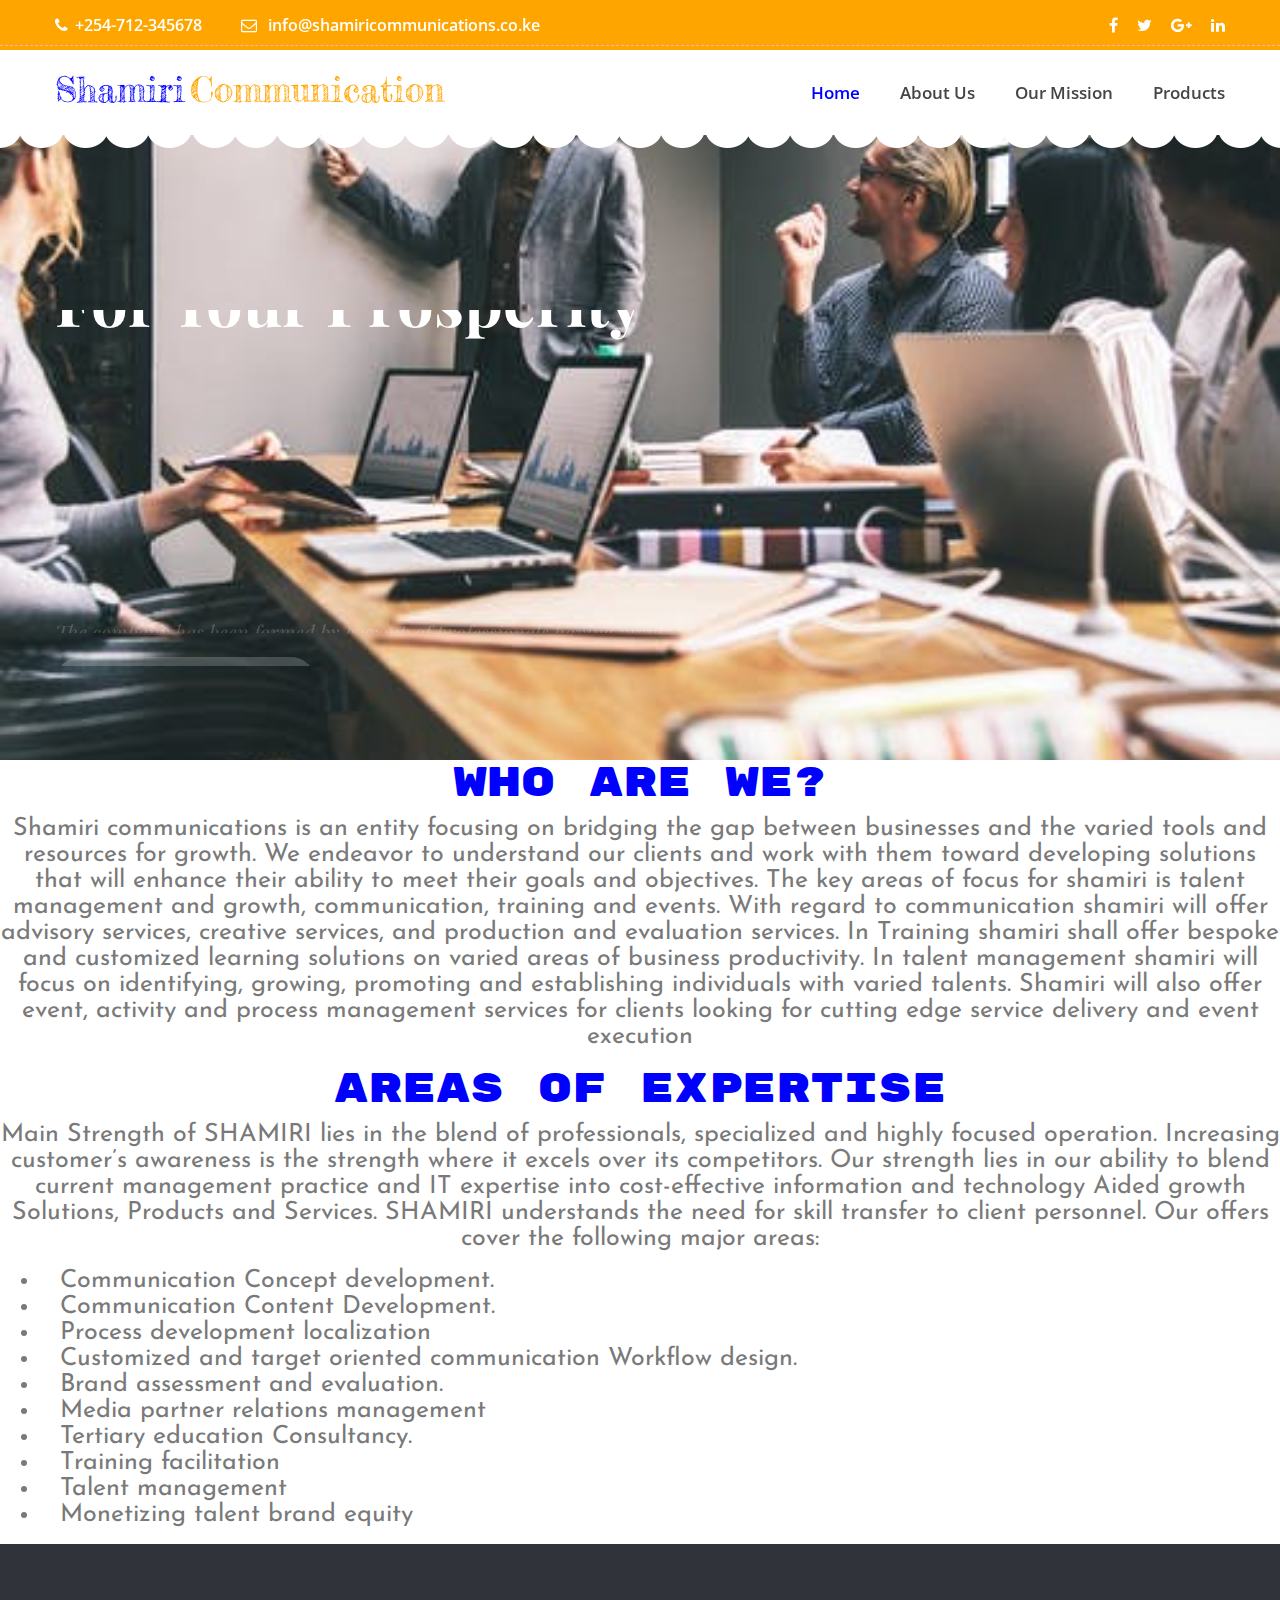
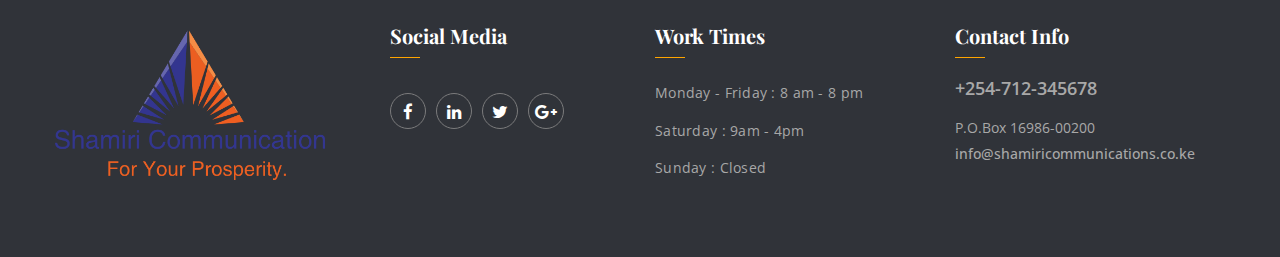
==== commit 2bd31f9f: "fixed bugs" ====
--- a/homepage.html
+++ b/homepage.html
@@ -168,7 +168,7 @@
                                data-type="text"
                                data-responsive_offset="on"
                                data-frames="[{&quot;delay&quot;:10,&quot;speed&quot;:1500,&quot;frame&quot;:&quot;0&quot;,&quot;from&quot;:&quot;y:[100%];z:0;rX:0deg;rY:0;rZ:0;sX:1;sY:1;skX:0;skY:0;opacity:0;&quot;,&quot;mask&quot;:&quot;x:0px;y:[100%];s:inherit;e:inherit;&quot;,&quot;to&quot;:&quot;o:1;&quot;,&quot;ease&quot;:&quot;Power2.easeInOut&quot;},{&quot;delay&quot;:&quot;wait&quot;,&quot;speed&quot;:1500,&quot;frame&quot;:&quot;999&quot;,&quot;to&quot;:&quot;y:[175%];&quot;,&quot;mask&quot;:&quot;x:inherit;y:inherit;s:inherit;e:inherit;&quot;,&quot;ease&quot;:&quot;Power2.easeInOut&quot;}]">
-                               <a class="main_btn" href="#">See our People</a>
+                               <a class="main_btn" href="#">Our People</a>
                            </div>
                        </div>
                    </li>
